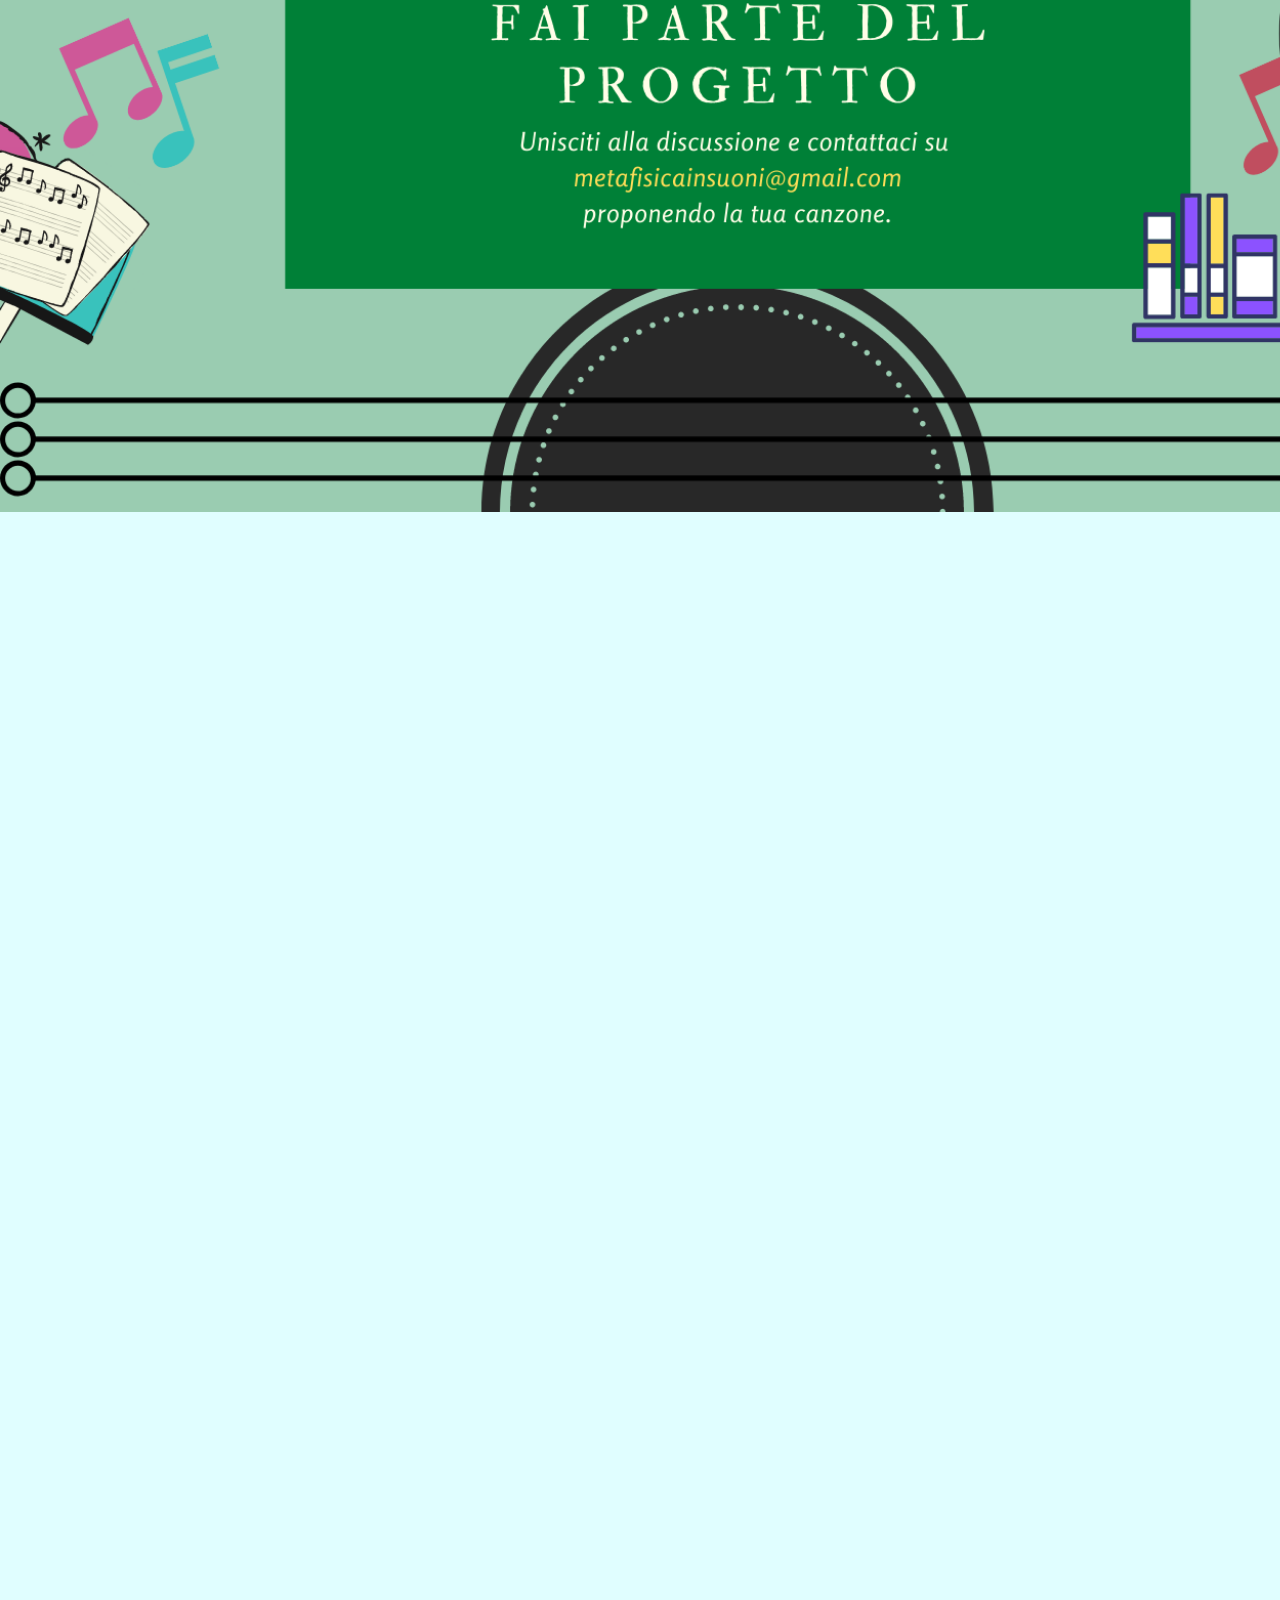
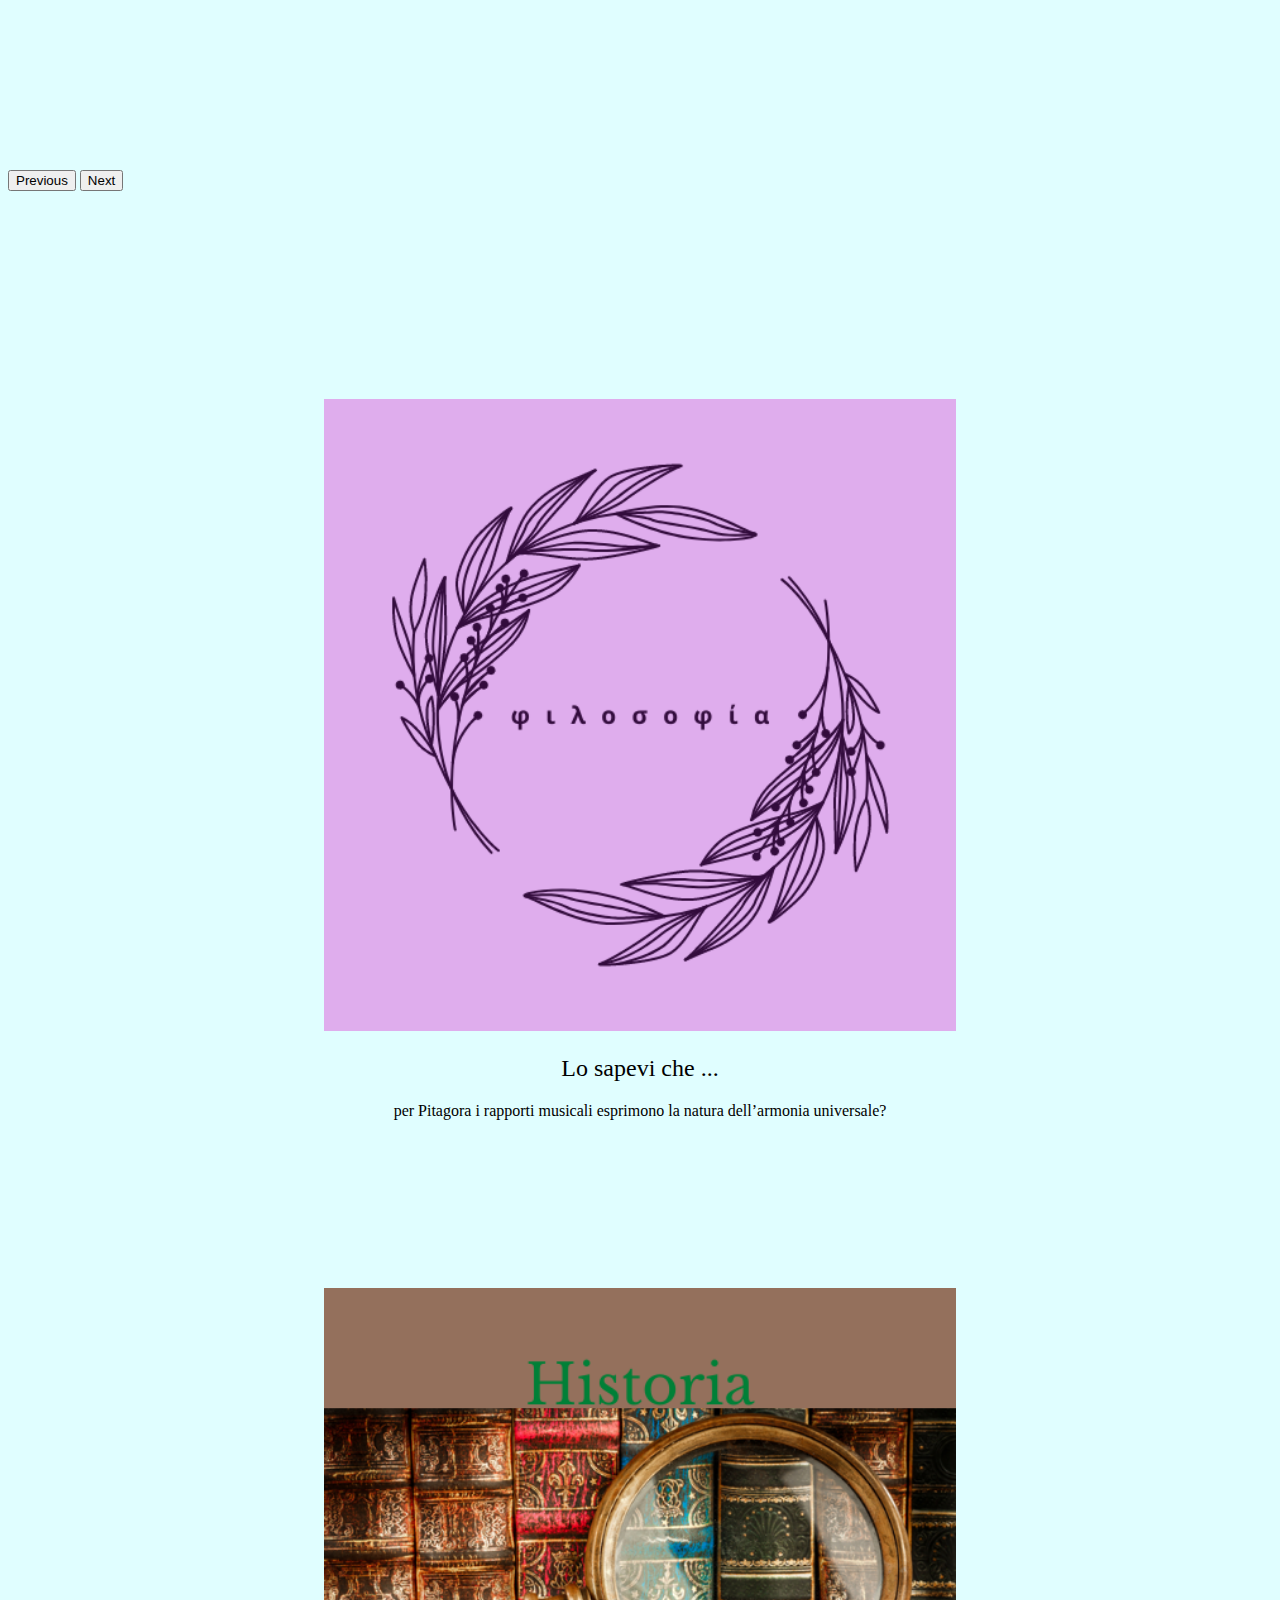
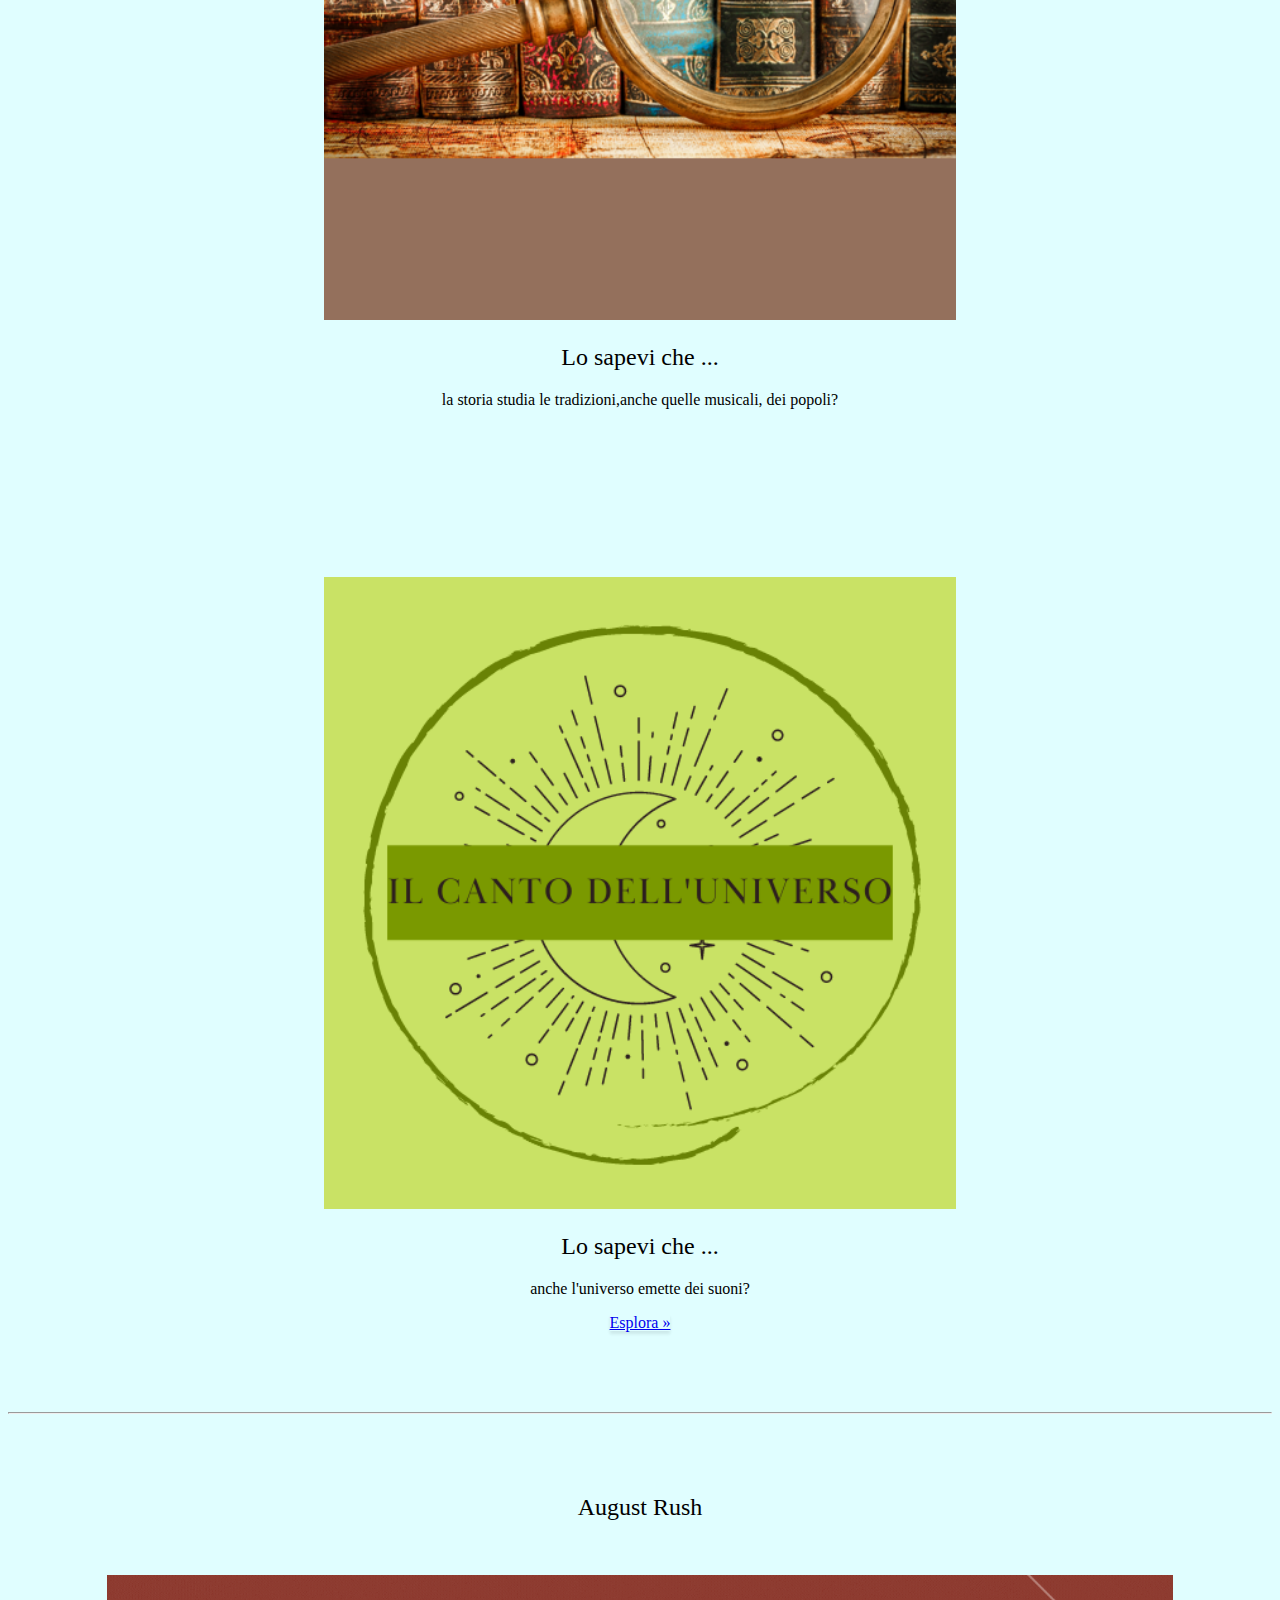
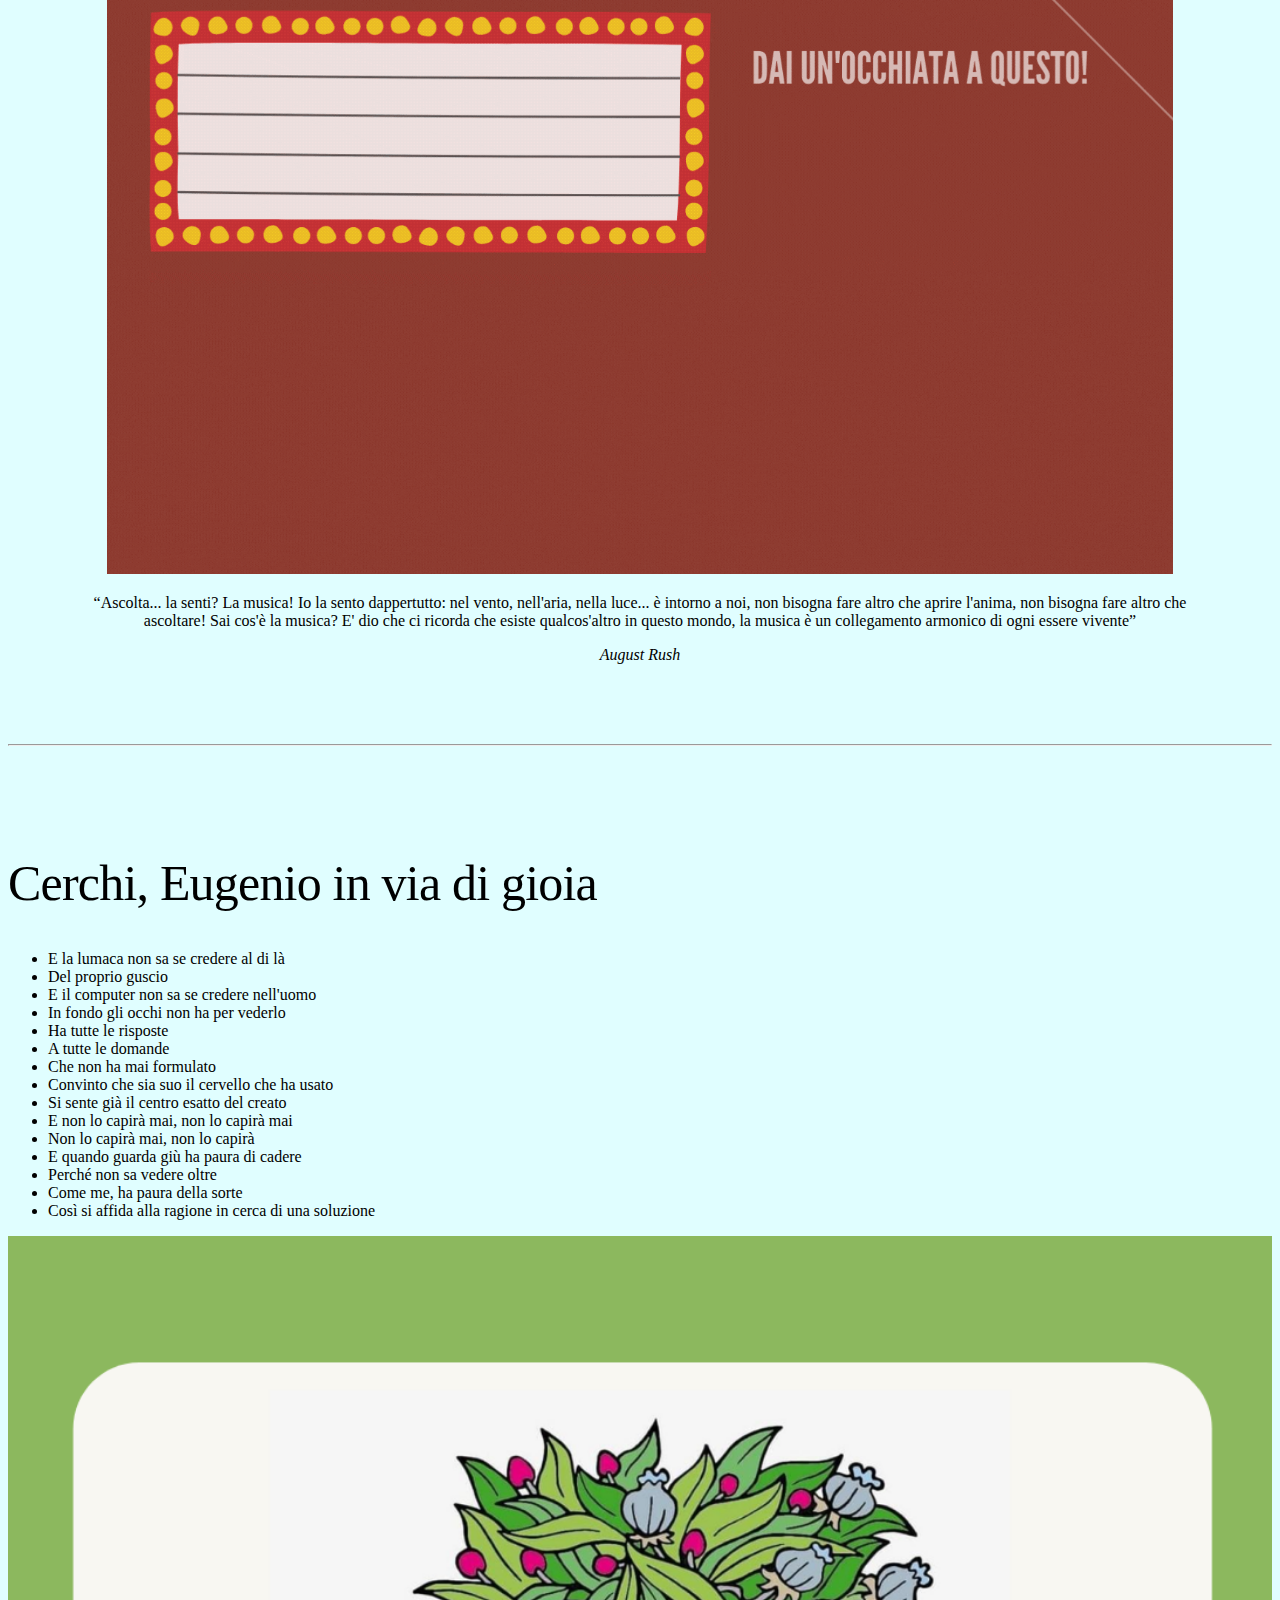
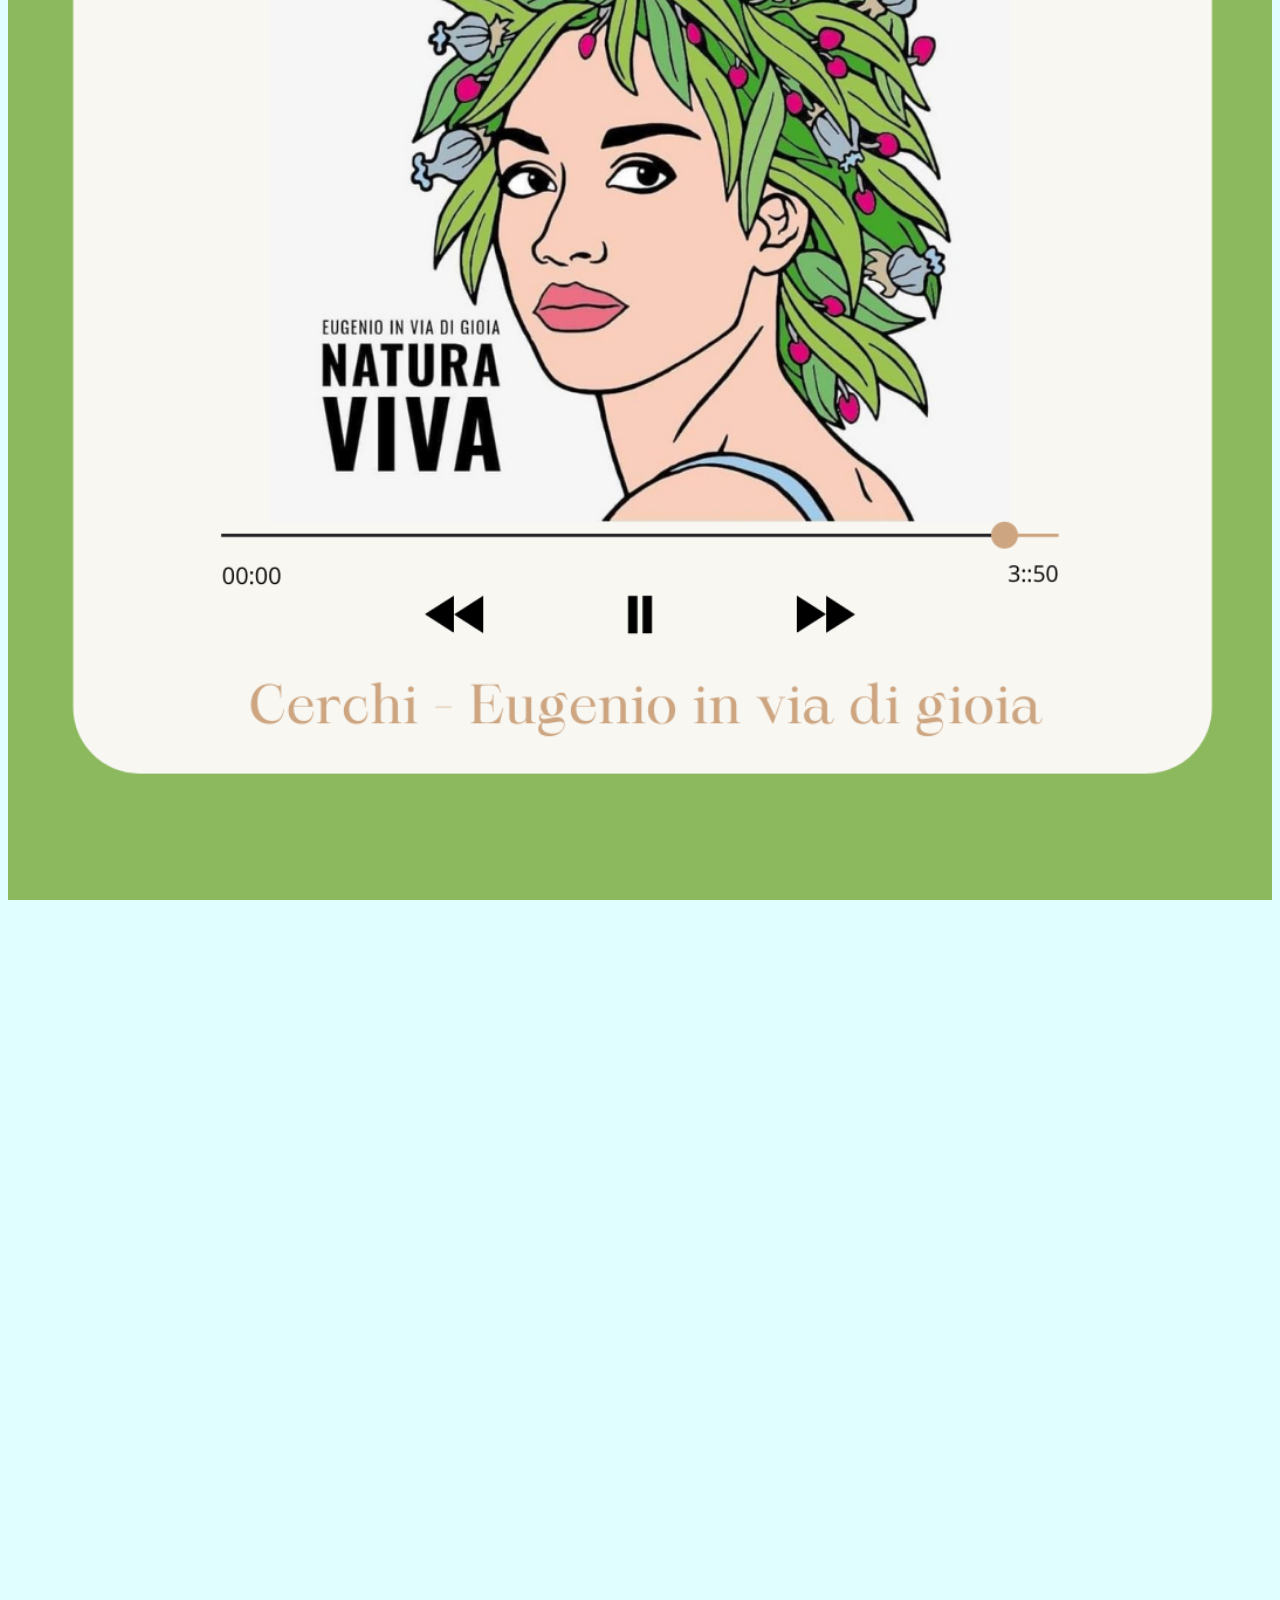
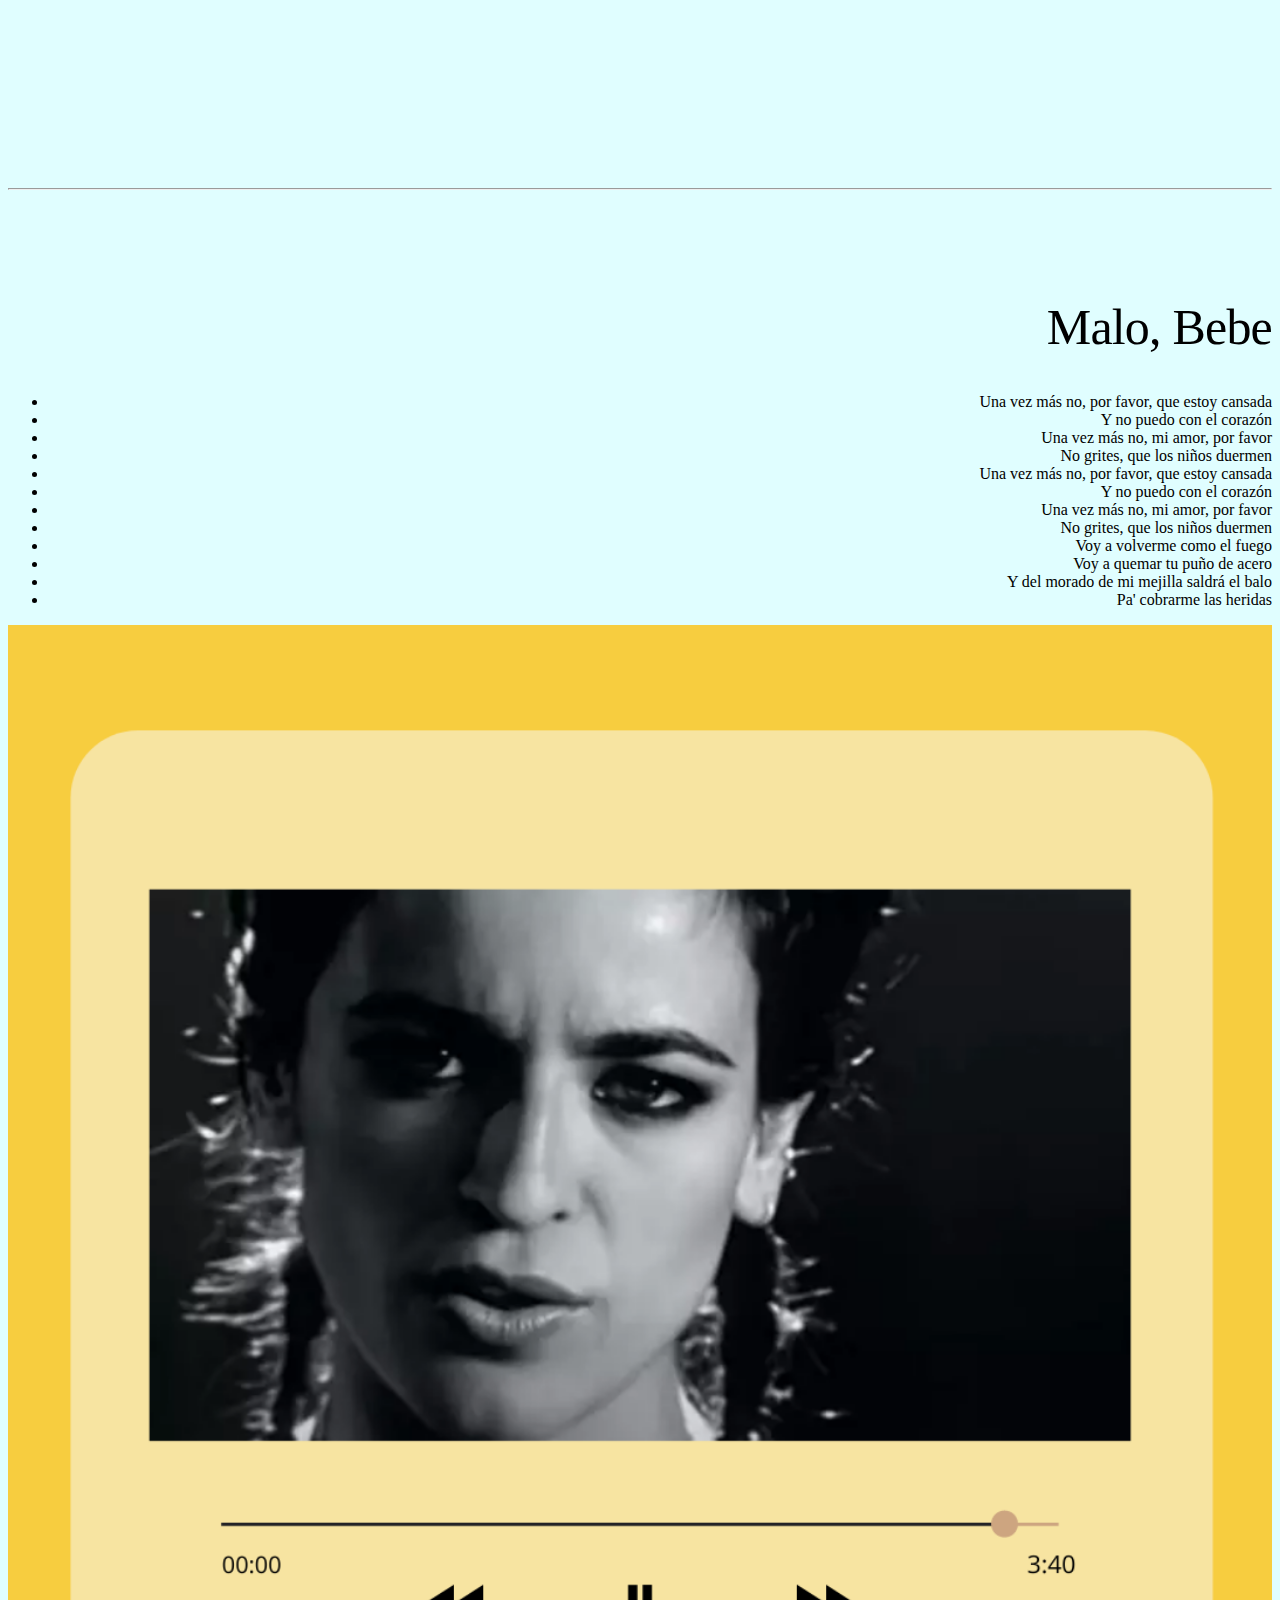
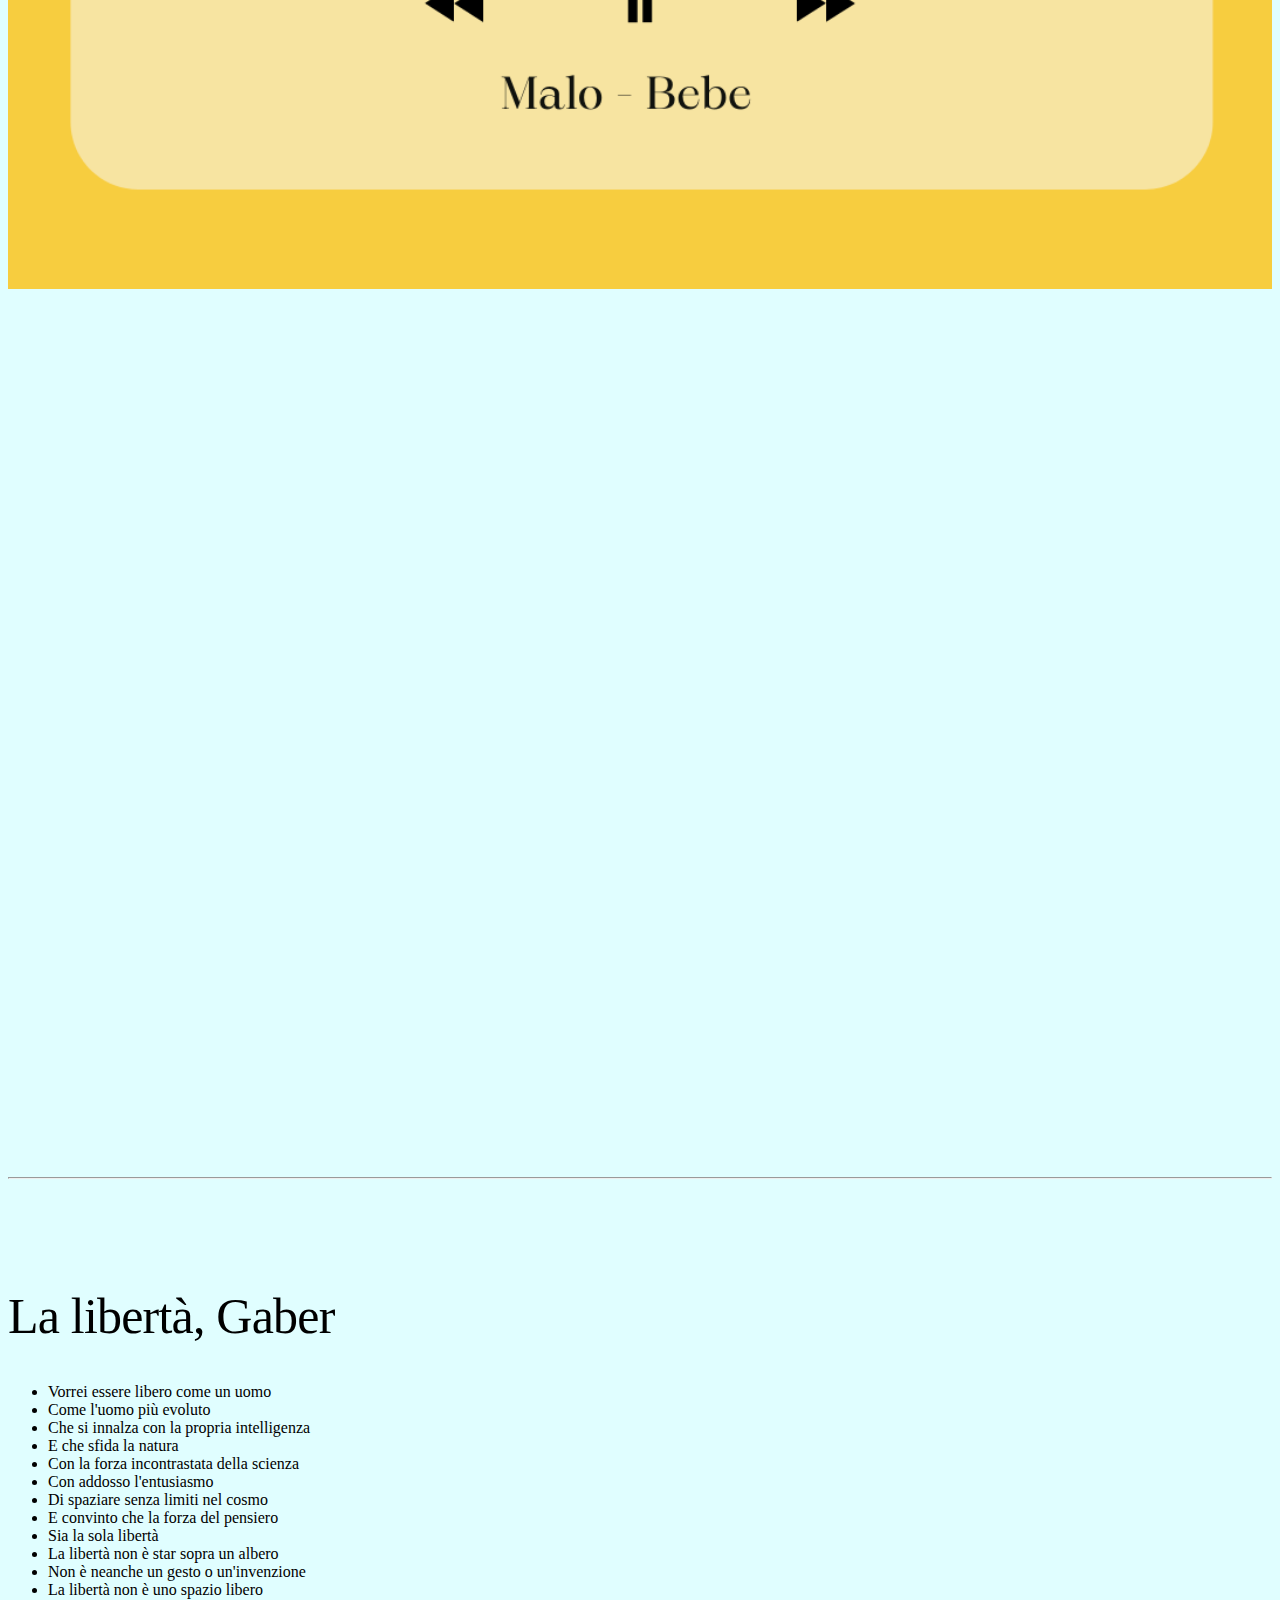
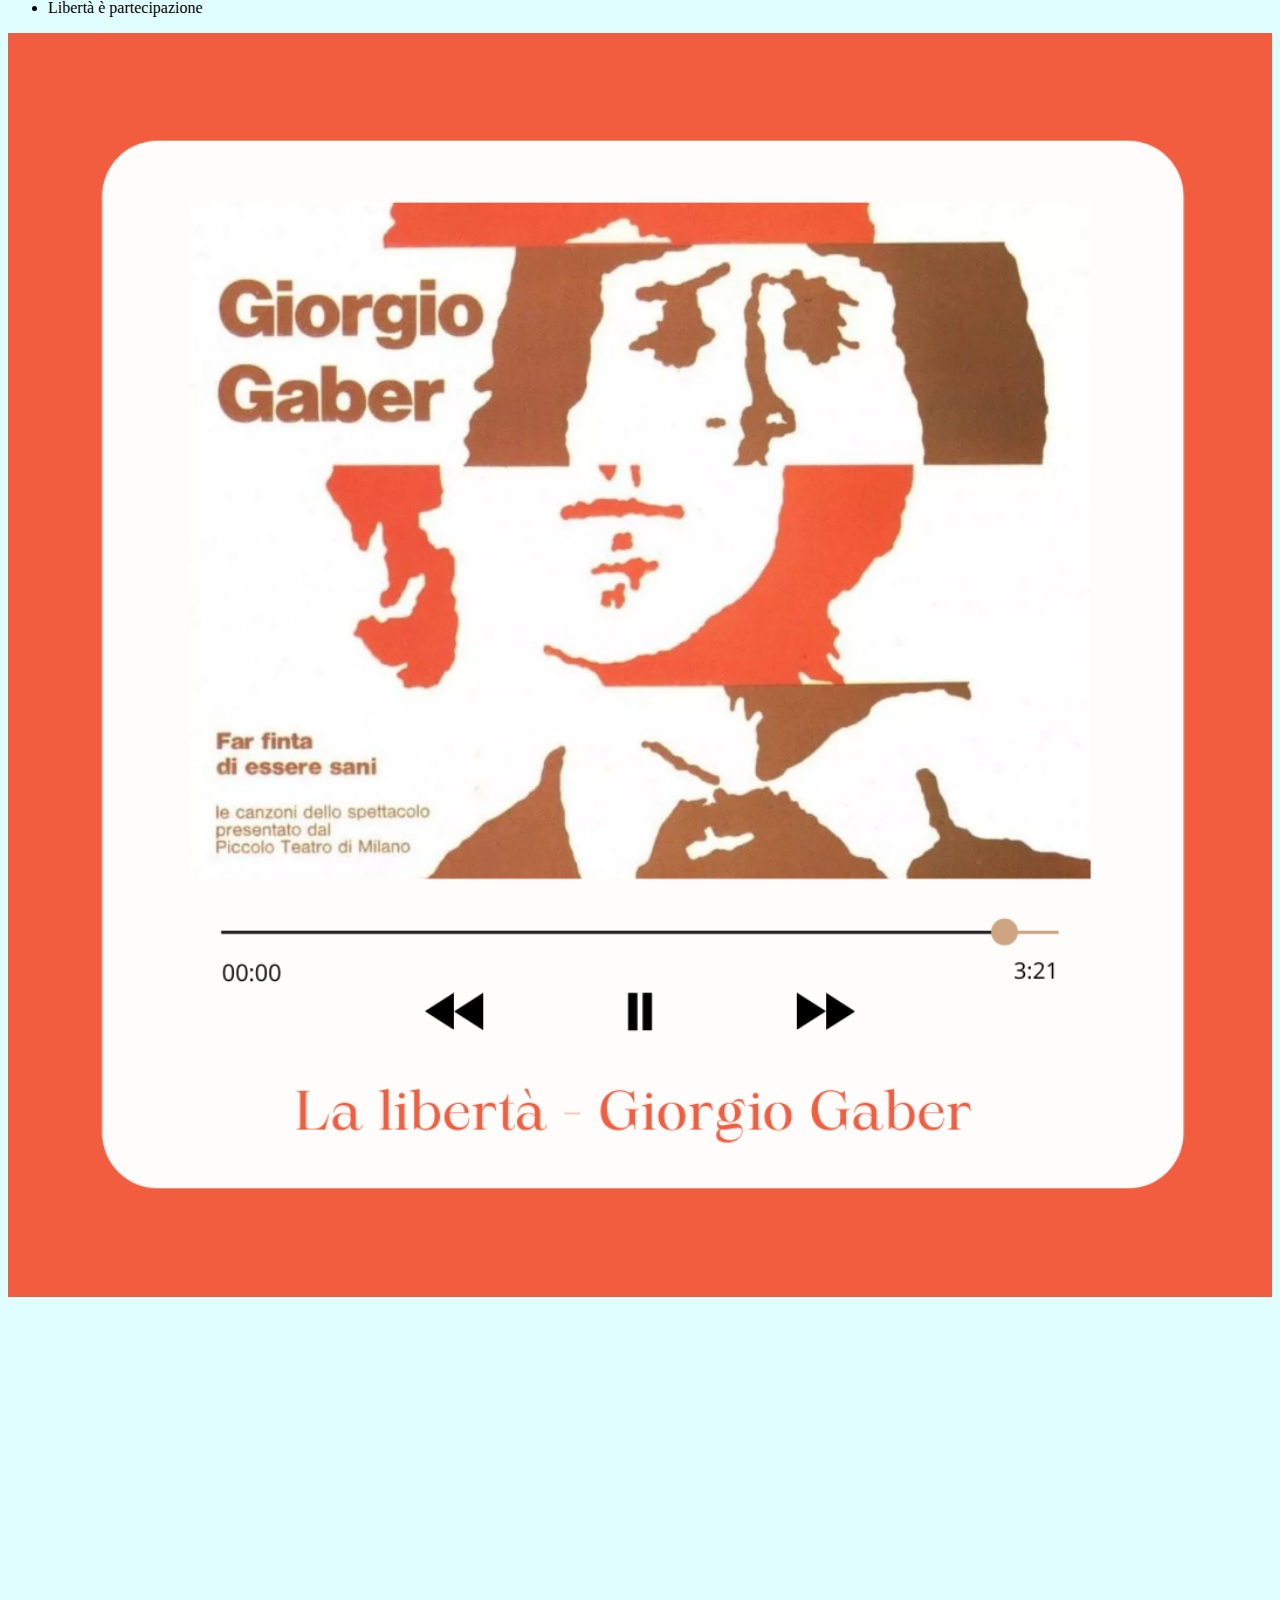
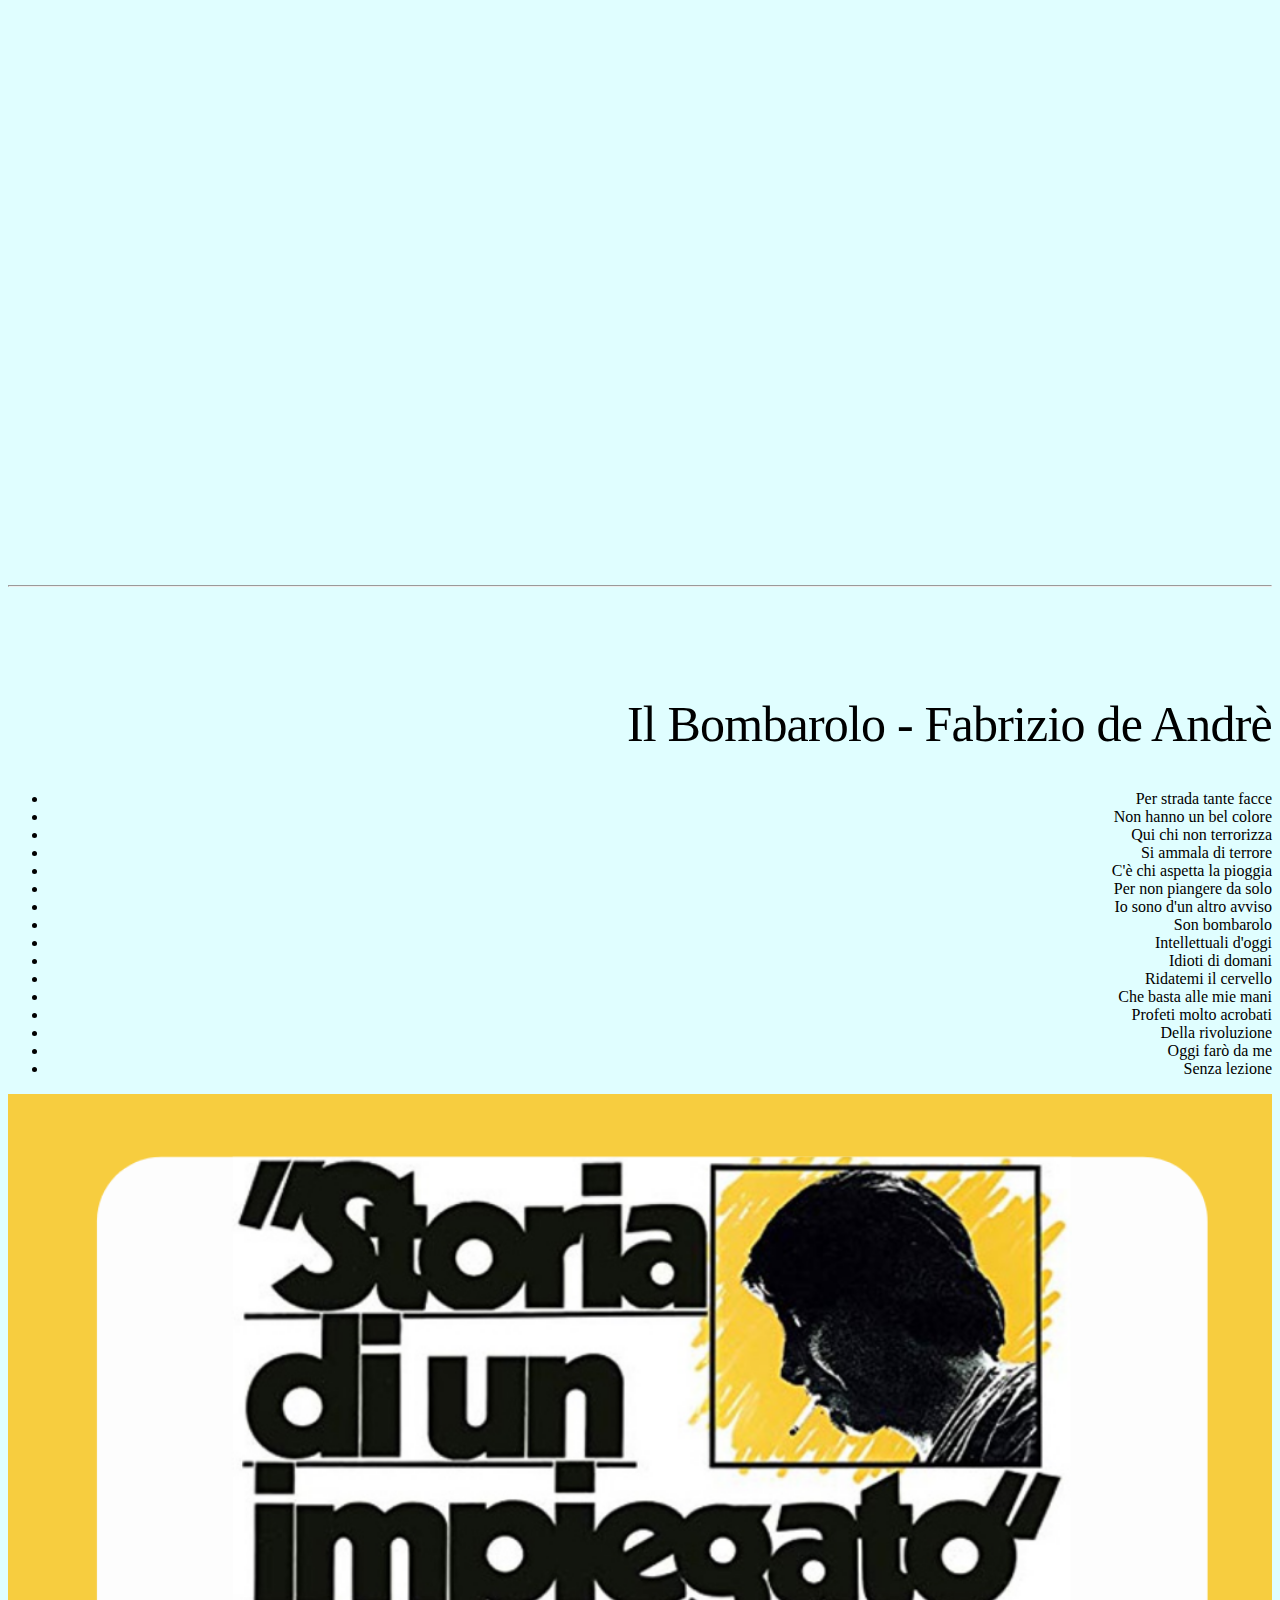
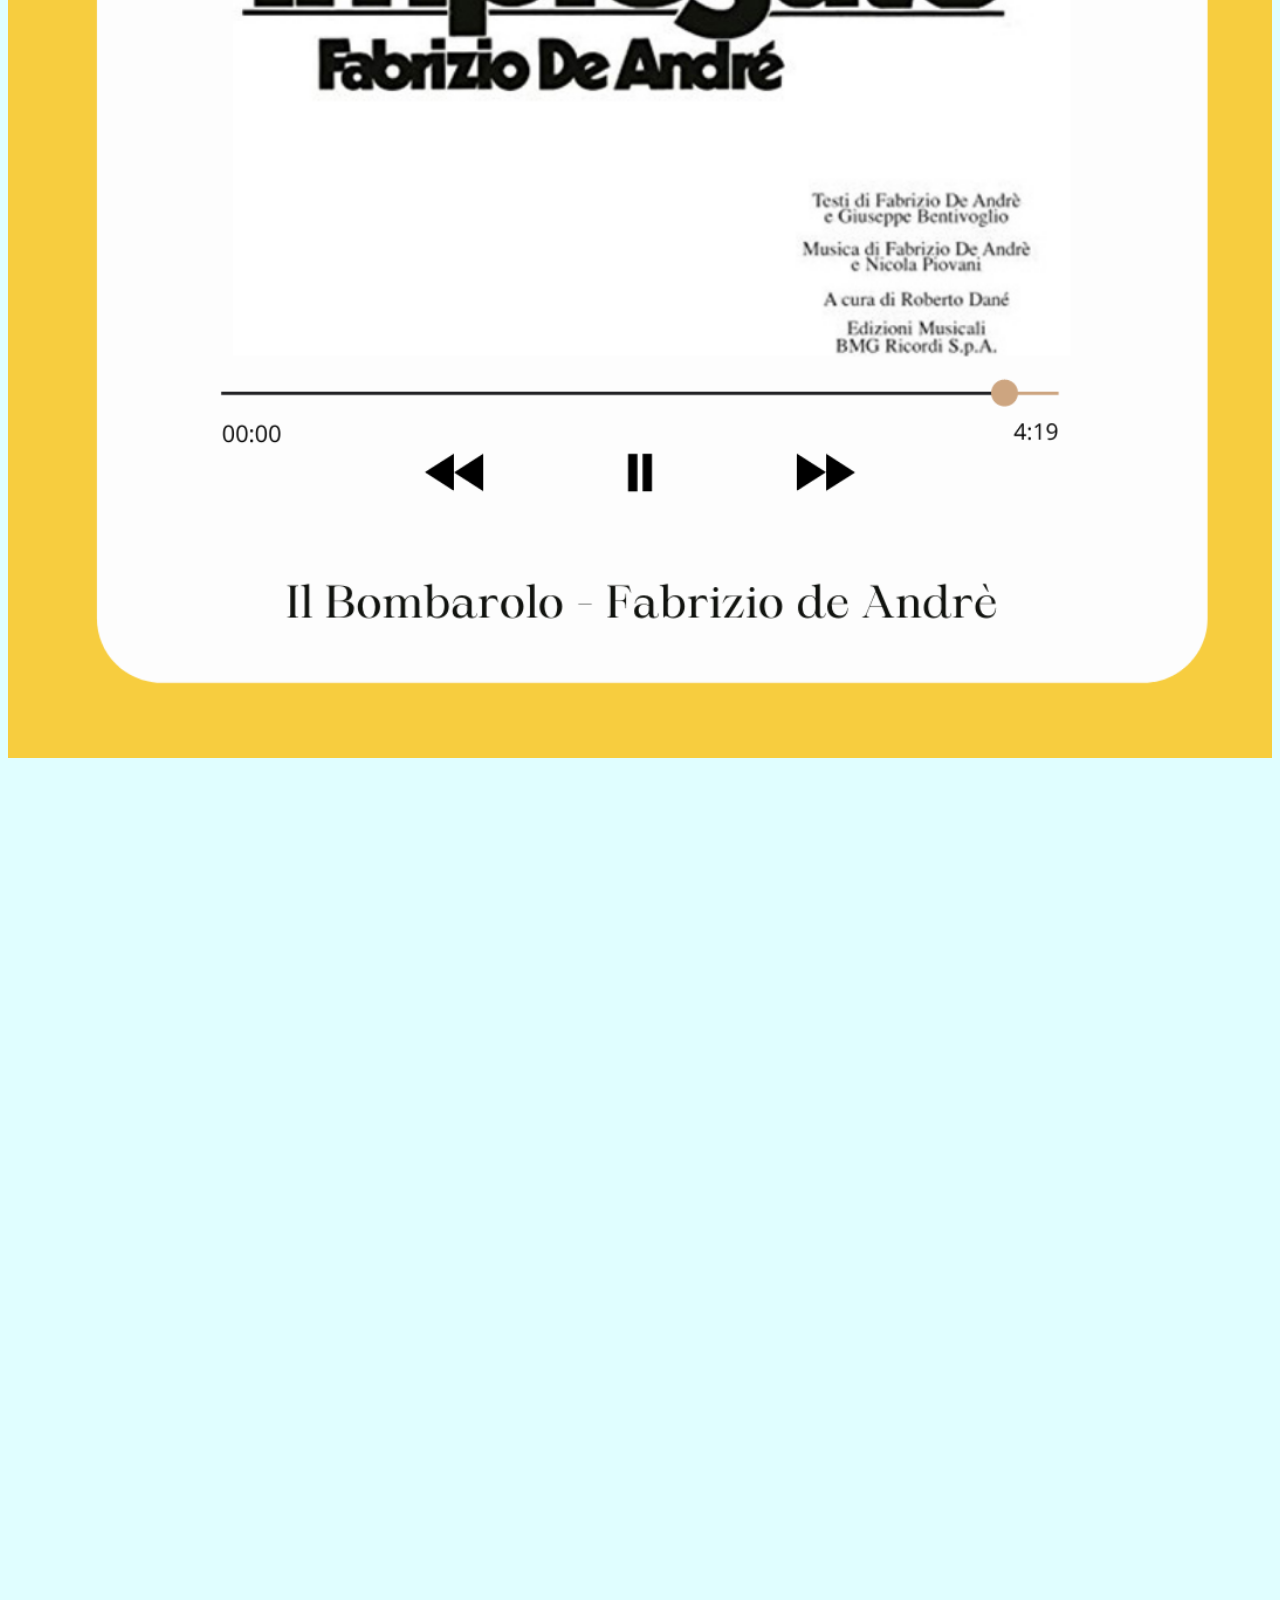
==== index.html @ ce6a027e "Add files via upload" ====
<!DOCTYPE html>
<html lang="it">
  <head>
    <meta charset="utf-8">
    <meta name="viewport" content="width=device-width, initial-scale=1">
    <meta name="viewport" content="width=device-width, initial-scale=1, shrink-to-fit=no">
    <meta name="description" content="">
    <meta name="author" content="Mark Otto, Jacob Thornton, and Bootstrap contributors">
    <meta name="generator" content="Hugo 0.84.0">
    <title>Metafisica in suoni</title>

    <link rel="icon" type="image/png" href="imgs/logo.png.png">

    

    <!-- Bootstrap core CSS -->
<link href="https://cdn.jsdelivr.net/npm/bootstrap@5.0.2/dist/css/bootstrap.min.css" rel="stylesheet" integrity="sha384-EVSTQN3/azprG1Anm3QDgpJLIm9Nao0Yz1ztcQTwFspd3yD65VohhpuuCOmLASjC" crossorigin="anonymous">

    <style>
      .bd-placeholder-img {
        font-size: 1.125rem;
        text-anchor: middle;
        -webkit-user-select: none;
        -moz-user-select: none;
        user-select: none;
      }

      @media (min-width: 768px) {
        .bd-placeholder-img-lg {
          font-size: 3.5rem;
        }
      }
    </style>

    
    <!-- Custom styles for this template -->
    <link href="carousel.css" rel="stylesheet">
  </head>
  <body>
    
<header>

   <nav class="navbar navbar-expand-lg navbar-blue py-lg-4" id="mainNav">
            <div class="container">
                <a class="navbar-brand text-uppercase fw-bold d-lg-none" href="index.html">Start Bootstrap</a>
                <button class="navbar-toggler" type="button" data-bs-toggle="collapse" data-bs-target="#navbarSupportedContent" aria-controls="navbarSupportedContent" aria-expanded="false" aria-label="Toggle navigation"><span class="navbar-toggler-icon"></span></button>

          <div class="logo container"> <a href="index.html" class="logo"><img class="ombra" src="imgs/metafisica2.png" width="13%" alt="logohome">
          </a>

                <div class="collapse navbar-collapse" id="navbarSupportedContent">
                    <ul class="navbar-nav mx-auto">
                        <li class="nav-item px-lg-4"><a class="nav-link text-uppercase" href="index.html">Home</a></li>
                        <li class="nav-item px-lg-4"><a class="nav-link text-uppercase" href="about.html">About Us</a></li>
                        <li class="nav-item px-lg-4"><a class="nav-link text-uppercase" href="contatti.html">Contatti</a></li>
                        <li class="nav-item px-lg-4"><a class="nav-link text-uppercase" href="newsletter.html">Newsletter</a></li>
                    </ul>
                </div>
            </div>
          </div>

        </nav>
</header>

<main>

  <div id="myCarousel" class="carousel slide" data-bs-ride="carousel">
    <div class="carousel-indicators">
      <button type="button" data-bs-target="#myCarousel" data-bs-slide-to="0" class="active" aria-current="true" aria-label="Slide 1"></button>
      <button type="button" data-bs-target="#myCarousel" data-bs-slide-to="1" aria-label="Slide 2"></button>
      <button type="button" data-bs-target="#myCarousel" data-bs-slide-to="2" aria-label="Slide 3"></button>
    </div>
    <div class="carousel-inner">
      <div class="carousel-item active">
        
<img src="imgs/slide1.png" class="img-fluid" class="col-12 col-sm-6 col-md-3 col-lg-2" alt="Metafisica">
        <div class="container">

          <div class="carousel-caption text-start">


          </div>
        </div>
      </div>
      <div class="carousel-item">
        <img src="imgs/slide2.png" class="img-fluid" class="col-12 col-sm-6 col-md-3 col-lg-2" alt="Musica, storia e filosofia">

        <div class="container">
          <div class="carousel-caption">
            
          </div>
        </div>
      </div>
      <div class="carousel-item">
      
       <img src="imgs/slide3.png" class="img-fluid" class="col-12 col-sm-6 col-md-3 col-lg-2" alt="slide3">

        <div class="container">
          <div class="carousel-caption text-end">
          
          </div>
        </div>
      </div>
    </div>
    <button class="carousel-control-prev" type="button" data-bs-target="#myCarousel" data-bs-slide="prev">
      <span class="carousel-control-prev-icon" aria-hidden="true"></span>
      <span class="visually-hidden">Previous</span>
    </button>
    <button class="carousel-control-next" type="button" data-bs-target="#myCarousel" data-bs-slide="next">
      <span class="carousel-control-next-icon" aria-hidden="true"></span>
      <span class="visually-hidden">Next</span>
    </button>
  </div>


  <!-- Marketing messaging and featurettes
  ================================================== -->
  <!-- Wrap the rest of the page in another container to center all the content. -->

  <div class="container marketing">

    <!-- Three columns of text below the carousel -->
    <div class="row">
      <div class="col-lg-4">
        
       
       
        <svg class="bd-placeholder-img rounded-circle" width="140" height="140" xmlns="http://www.w3.org/2000/svg" role="img" aria-label="Placeholder: 140x140" preserveAspectRatio="xMidYMid slice" focusable="false"><center><img src="imgs/2.png"class="img-fluid" width="50%" alt=""></center></svg>

        <h2>Lo sapevi che ...</h2>
        <p> per Pitagora i rapporti musicali esprimono la natura dell’armonia universale?</p>
      </div><!-- /.col-lg-4 -->

      <div class="col-lg-4">
        <svg class="bd-placeholder-img rounded-circle" width="140" height="140" xmlns="http://www.w3.org/2000/svg" role="img" aria-label="Placeholder: 140x140" preserveAspectRatio="xMidYMid slice" focusable="false"><center><img src="imgs/3.png" class="img-fluid" width="50%" height="50%" alt="storia"> </center>
          <title> storia </title> <rect width="100%" height="100%" fill="#777"/><text x="50%" y="50%" fill="#777" dy=".3em"></text></svg>

        <h2>Lo sapevi che ...</h2>
        <p>la storia studia le tradizioni,anche quelle musicali, dei popoli?</p>
      </div><!-- /.col-lg-4 -->

      <div class="col-lg-4">
      <svg class="bd-placeholder-img rounded-circle" width="140" height="140" xmlns="http://www.w3.org/2000/svg" role="img" aria-label="Placeholder: 140x140" preserveAspectRatio="xMidYMid slice" focusable="false"><title></title> <center> <img src="imgs/1.png" class="img-fluid" width="50%"  alt="filosofia"> </center>   <rect width="100%" height="100%" fill="#777"/><text x="50%" y="50%" fill="#777" dy=".3em"></text></svg>

       <h2>Lo sapevi che ... </h2>
    <p>anche l'universo emette dei suoni?</p>
        <p> <a class="btn btn-se condary" href="https://www.youtube.com/watch?v=H-Ci_YwfH04">Esplora &raquo;</a></p>
      </div><!-- /.col-lg-4 -->

    </div><!-- /.row -->


    <!-- START THE FEATURETTES -->
<hr class="featurette-divider">
<center>
<h2>August Rush</h2>
<br>
     <figure><img src="imgs/film.gif" width="90%"alt="film">
    <figcaption>
      <blockquote><p class="lead">“Ascolta... la senti? La musica! Io la sento dappertutto: nel vento, nell'aria, nella luce... è intorno a noi, non bisogna fare altro che aprire l'anima, non bisogna fare altro che ascoltare! Sai cos'è la musica? E' dio che ci ricorda che esiste qualcos'altro in questo mondo, la musica è un collegamento armonico di ogni essere vivente”</p> <cite> August Rush </cite></blockquote>
    </figcaption>
  </figure>
</center>


    <hr class="featurette-divider">


    <div class="row featurette">
      <div class="col-md-7">
        <h2 class="featurette-heading">Cerchi, Eugenio in via di gioia</h2>
        
          <ul class="list-unstyled"> 
            <li>E la lumaca non sa se credere al di là</li>
<li>Del proprio guscio</li>
<li>E il computer non sa se credere nell'uomo</li>
<li>In fondo gli occhi non ha per vederlo</li>
<li>Ha tutte le risposte</li>
<li>A tutte le domande</li>
<li>Che non ha mai formulato</li>
<li>Convinto che sia suo il cervello che ha usato</li>
<li>Si sente già il centro esatto del creato</li>
<li>E non lo capirà mai, non lo capirà mai</li>
<li>Non lo capirà mai, non lo capirà</li>
<li>E quando guarda giù ha paura di cadere</li>
<li>Perché non sa vedere oltre</li>
<li>Come me, ha paura della sorte</li>
<li>Così si affida alla ragione in cerca di una soluzione</li>
</ul>
      </div>
      <div class="col-md-5">
      <a href="https://youtu.be/I170donPOGc"><center><img src="imgs/cerchi.png" class="img-fluid" width="100%"alt="Eugenio"></a></center>
            <svg class="bd-placeholder-img bd-placeholder-img-lg featurette-image img-fluid mx-auto"  width="3500" height="800" xmlns="http://www.w3.org/2000/svg" role="img" ></svg>
              
              <title>Cerchi</title> 
            </svg>

      </div>
    </div>

    <hr class="featurette-divider">

    <div class="row featurette">
      <div class="col-md-7 order-md-2">
     <div align="right"><h2 class="featurette-heading">Malo, Bebe</h2>
      <ul class="list-unstyled">
         <li>Una vez más no, por favor, que estoy cansada</li>
<li>Y no puedo con el corazón</li>
<li>Una vez más no, mi amor, por favor</li>
<li>No grites, que los niños duermen</li>
<li>Una vez más no, por favor, que estoy cansada</li>
<li>Y no puedo con el corazón</li>
<li>Una vez más no, mi amor, por favor</li>
<li>No grites, que los niños duermen</li>
<li>Voy a volverme como el fuego</li>
<li>Voy a quemar tu puño de acero</li>
<li>Y del morado de mi mejilla saldrá el balo</li>
<li>Pa' cobrarme las heridas</li></ul> </div>
      
      </div>

      <div class="col-md-5 order-md-1">
        <a href="https://youtu.be/90GqAf3zJ8s"><img src="imgs/malo.png" class="img-fluid" width="100%" alt="Bebe">
        </a>
        <svg class="bd-placeholder-img bd-placeholder-img-lg featurette-image img-fluid mx-auto" width="3500" height="800" xmlns="http://www.w3.org/2000/svg" role="img">
          <title>Malo</title>
        </svg>

      </div>
    </div>

    <hr class="featurette-divider">

    <div class="row featurette">
      <div class="col-md-7">
        <h2 class="featurette-heading"> La libertà, Gaber</h2>
        <ul class="list-unstyled">
  <li>Vorrei essere libero come un uomo</li>
  <li>Come l'uomo più evoluto</li>
  <li>Che si innalza con la propria intelligenza</li>
  <li>E che sfida la natura</li>
  <li>Con la forza incontrastata della scienza</li>
  <li>Con addosso l'entusiasmo</li>
  <li>Di spaziare senza limiti nel cosmo</li>
  <li>E convinto che la forza del pensiero</li>
  <li>Sia la sola libertà</li>
<li>La libertà non è star sopra un albero</li>
<li>Non è neanche un gesto o un'invenzione</li>
<li>La libertà non è uno spazio libero</li>
<li>Libertà è partecipazione</li>
</ul>

      </div>

      <div class="col-md-5">
        <a href="https://youtu.be/j3vowbyQBiQ"> <img src="imgs/libertà.png" class="img-fluid" width="100%" alt="Gaber"> </a>
        <svg class="bd-placeholder-img bd-placeholder-img-lg featurette-image img-fluid mx-auto" width="3500" height="800" xmlns="http://www.w3.org/2000/svg" role="img"><title>La libertà</title></svg>
      </div>
      </div>
    

    <hr class="featurette-divider">
    <div class="row featurette">
      <div class="col-md-7 order-md-2">
        <div align="right"><h2 class="featurette-heading">Il Bombarolo - Fabrizio de Andrè</h2>
        <ul class="list-unstyled"> <li> Per strada tante facce</li>
<li>Non hanno un bel colore</li>
<li>Qui chi non terrorizza</li>
<li>Si ammala di terrore</li>
<li>C'è chi aspetta la pioggia</li>
<li>Per non piangere da solo</li>
<li>Io sono d'un altro avviso</li>
<li>Son bombarolo</li>
<li>Intellettuali d'oggi</li>
<li>Idioti di domani</li>
<li>Ridatemi il cervello</li>
<li>Che basta alle mie mani</li>
<li>Profeti molto acrobati</li>
<li>Della rivoluzione</li>
<li>Oggi farò da me</li>
<li>Senza lezione</li> </ul>
</div>
      </div>
      <div class="col-md-5 order-md-1">
        <a href="https://youtu.be/ORKJVgdw7Qo"> <img src="imgs/bombarolo.png" class="img-fluid" width="100%" alt="de Andrè"></a>
        <svg class="bd-placeholder-img bd-placeholder-img-lg featurette-image img-fluid mx-auto" width="3500" height="800" xmlns="http://www.w3.org/2000/svg" role="img"><title>Il bombarolo</title></svg>
      </div>
      </div>
    </div>

   <hr class="featurette-divider"> 


    


    <!-- /END THE FEATURETTES -->

  </div><!-- /.container -->

  <!-- FOOTER -->
 <!-- Call to action-->

                    <aside class="bg-primary bg-gradient rounded-3 p-4 p-sm-5 mt-5">
                        <div class="d-flex align-items-center justify-content-between flex-column flex-xl-row text-center text-xl-start">
                            <div class="mb-4 mb-xl-0">
                                <div class="fs-3 fw-bold text-white">Un'occasione, una canzone</div>
                                <div class="text-white-50">Unisciti alla nostra newsletter per non pederci d'occhio</div>
                            </div>
                            <div class="ms-xl-4">
                                <div class="input-group mb-2">
                                    <input class="form-control" type="text" placeholder="Email address..." aria-label="Email address..." aria-describedby="button-newsletter">
                                    <button class="btn btn-outline-light" id="button-newsletter" type="button">Sign up</button>
                                </div>
                                <div class="small text-white-50">We care about privacy, and will never share your data.</div>
                            </div>
                        </div>
                    </aside>
                     </div>
                     <footer class="container"> <p class="float-end"><a href="index.html">Back to top</a></p>
    <p>&copy; 2017–2021 Company, Inc. &middot; <a href="#">Privacy</a> &middot; <a href="#">Terms</a></p>
  </footer>
</main>


     <script src="https://cdn.jsdelivr.net/npm/bootstrap@5.0.2/dist/js/bootstrap.bundle.min.js" integrity="sha384-MrcW6ZMFYlzcLA8Nl+NtUVF0sA7MsXsP1UyJoMp4YLEuNSfAP+JcXn/tWtIaxVXM" crossorigin="anonymous"></script>

  </body>
</html>
---- carousel.css ----
/* GLOBAL STYLES
-------------------------------------------------- */
/* Padding below the footer and lighter body text */
#mainNav {
  background-color: #03989e;
  font-family: "Raleway", -apple-system, BlinkMacSystemFont, "Segoe UI", Roboto, "Helvetica Neue", Arial, sans-serif, "Apple Color Emoji", "Segoe UI Emoji", "Segoe UI Symbol", "Noto Color Emoji";
}

#mainNav .navbar-brand {
  color: #f5f3f5;
}
#mainNav .navbar-nav .nav-item .nav-link {
  color: rgba(255, 255, 255, 0.7);
  font-weight: 700;
}



.btn {
  box-shadow: 0px 3px 3px 0px rgba(33, 37, 41, 0.1);
  }
}
body {
  padding-top: 3rem;
  padding-bottom: 3rem;
  
}

body {
background-color: #E0FEFF;
}


/* CUSTOMIZE THE CAROUSEL
-------------------------------------------------- */

/* Carousel base class */
.carousel {
  margin-bottom: 4rem;
}
/* Since positioning the image, we need to help out the caption */
.carousel-caption {
  bottom: 3rem;
  z-index: 10;
}

/* Declare heights because of positioning of img element */
.carousel-item {
  height: 32rem;
}
.carousel-item > img {
  position: absolute;
  top: 0;
  left: 0;
  min-width: 100%;
  height: 32rem;
}


/* MARKETING CONTENT
-------------------------------------------------- */

/* Center align the text within the three columns below the carousel */
.marketing .col-lg-4 {
  margin-bottom: 1.5rem;
  text-align: center;
}
.marketing h2 {
  font-weight: 400;
}
/* rtl:begin:ignore */
.marketing .col-lg-4 p {
  margin-right: .75rem;
  margin-left: .75rem;
}
/* rtl:end:ignore */


/* Featurettes
------------------------- */

.featurette-divider {
  margin: 5rem 0; /* Space out the Bootstrap <hr> more */
}

/* Thin out the marketing headings */
.featurette-heading {
  font-weight: 300;
  line-height: 1;
  /* rtl:remove */
  letter-spacing: -.05rem;
}


/* RESPONSIVE CSS
-------------------------------------------------- */

@media (min-width: 40em) {
  /* Bump up size of carousel content */
  .carousel-caption p {
    margin-bottom: 1.25rem;
    font-size: 1.25rem;
    line-height: 1.4;
  }

  .featurette-heading {
    font-size: 50px;
  }
}

@media (min-width: 62em) {
  .featurette-heading {
    margin-top: 7rem;
  }
}
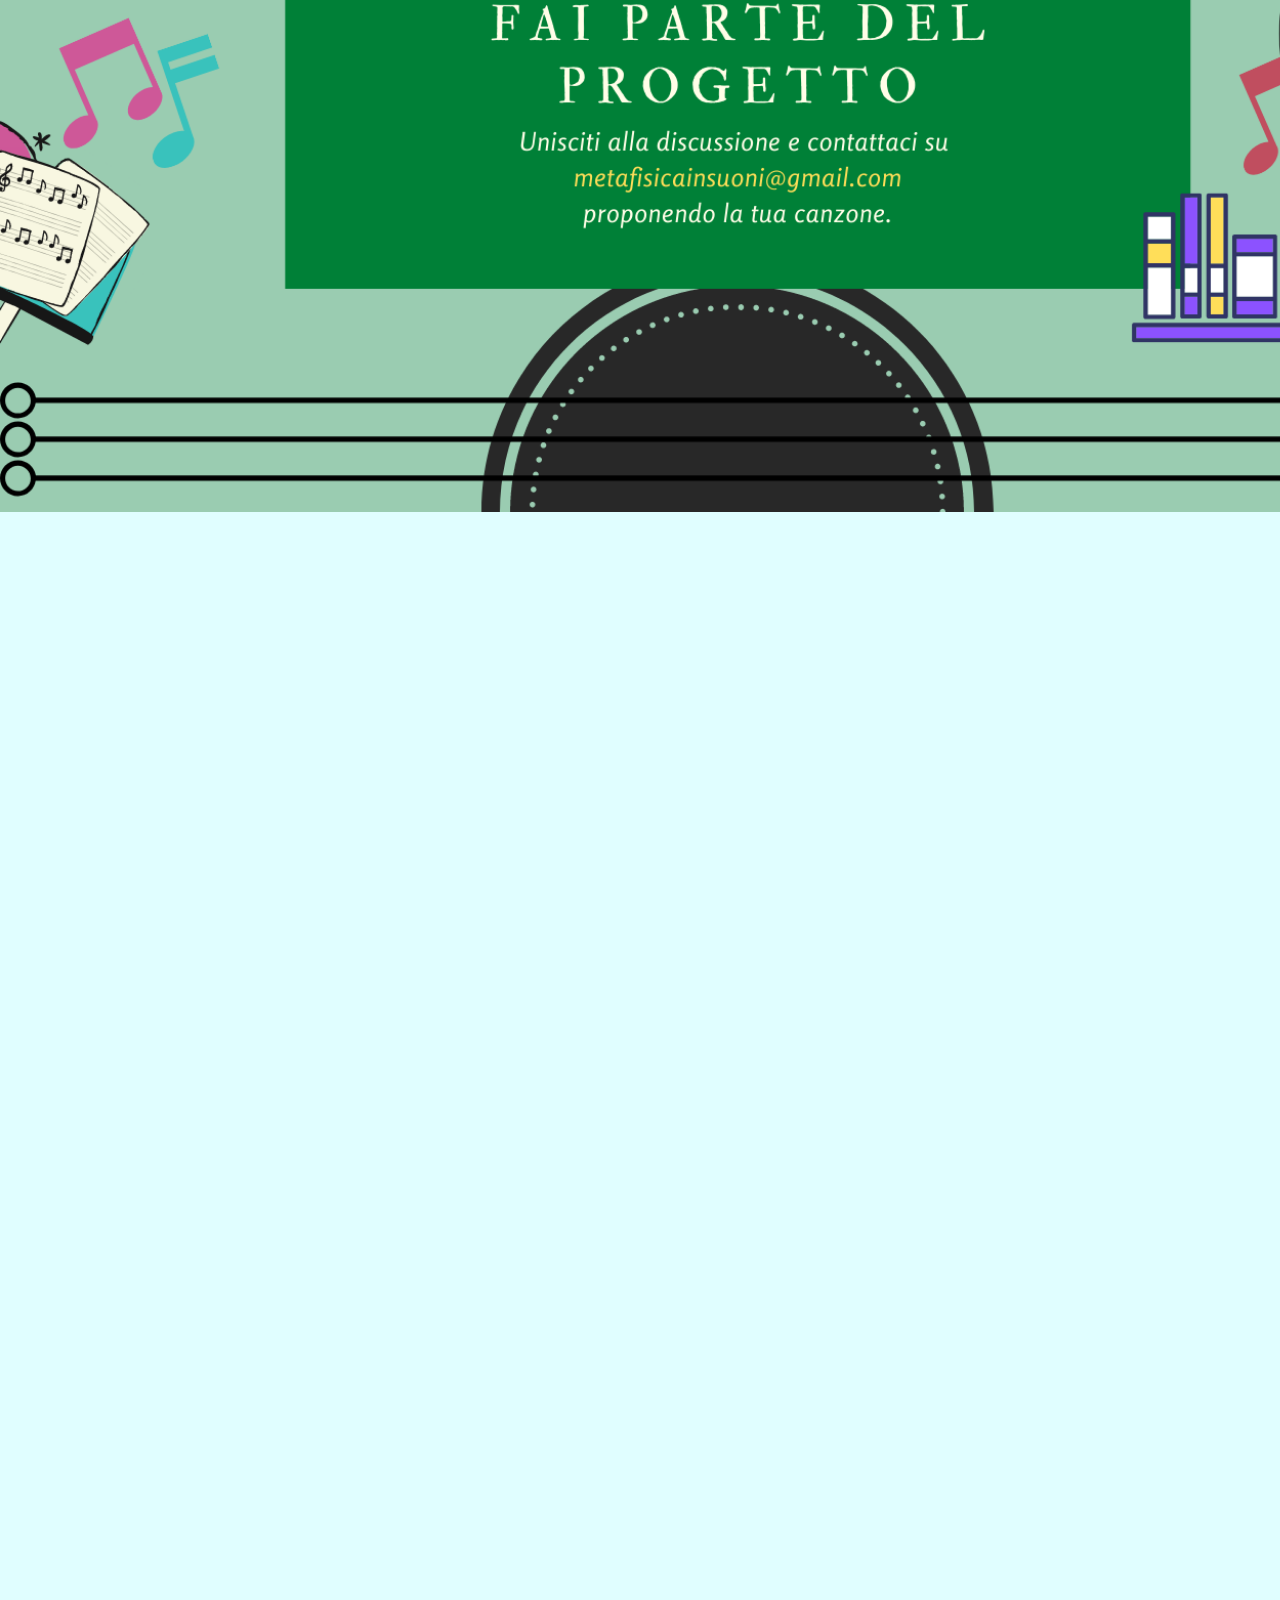
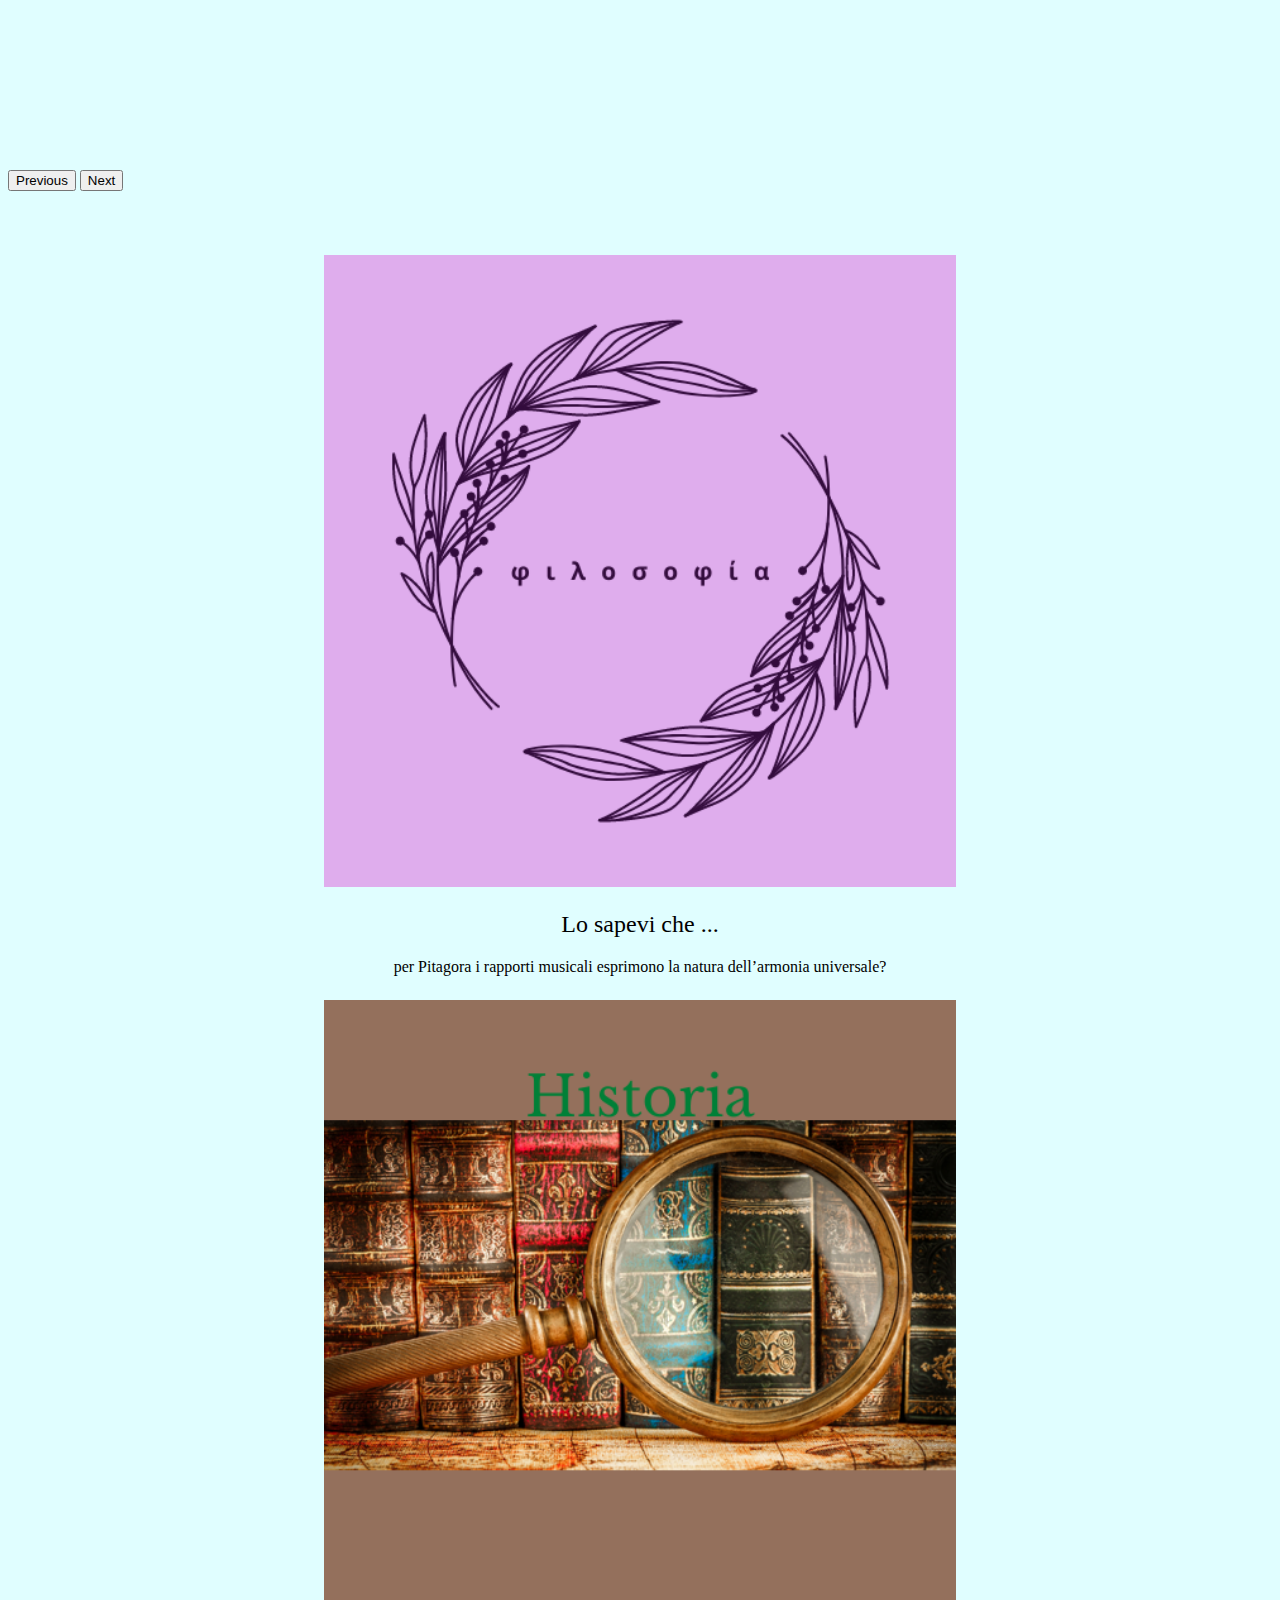
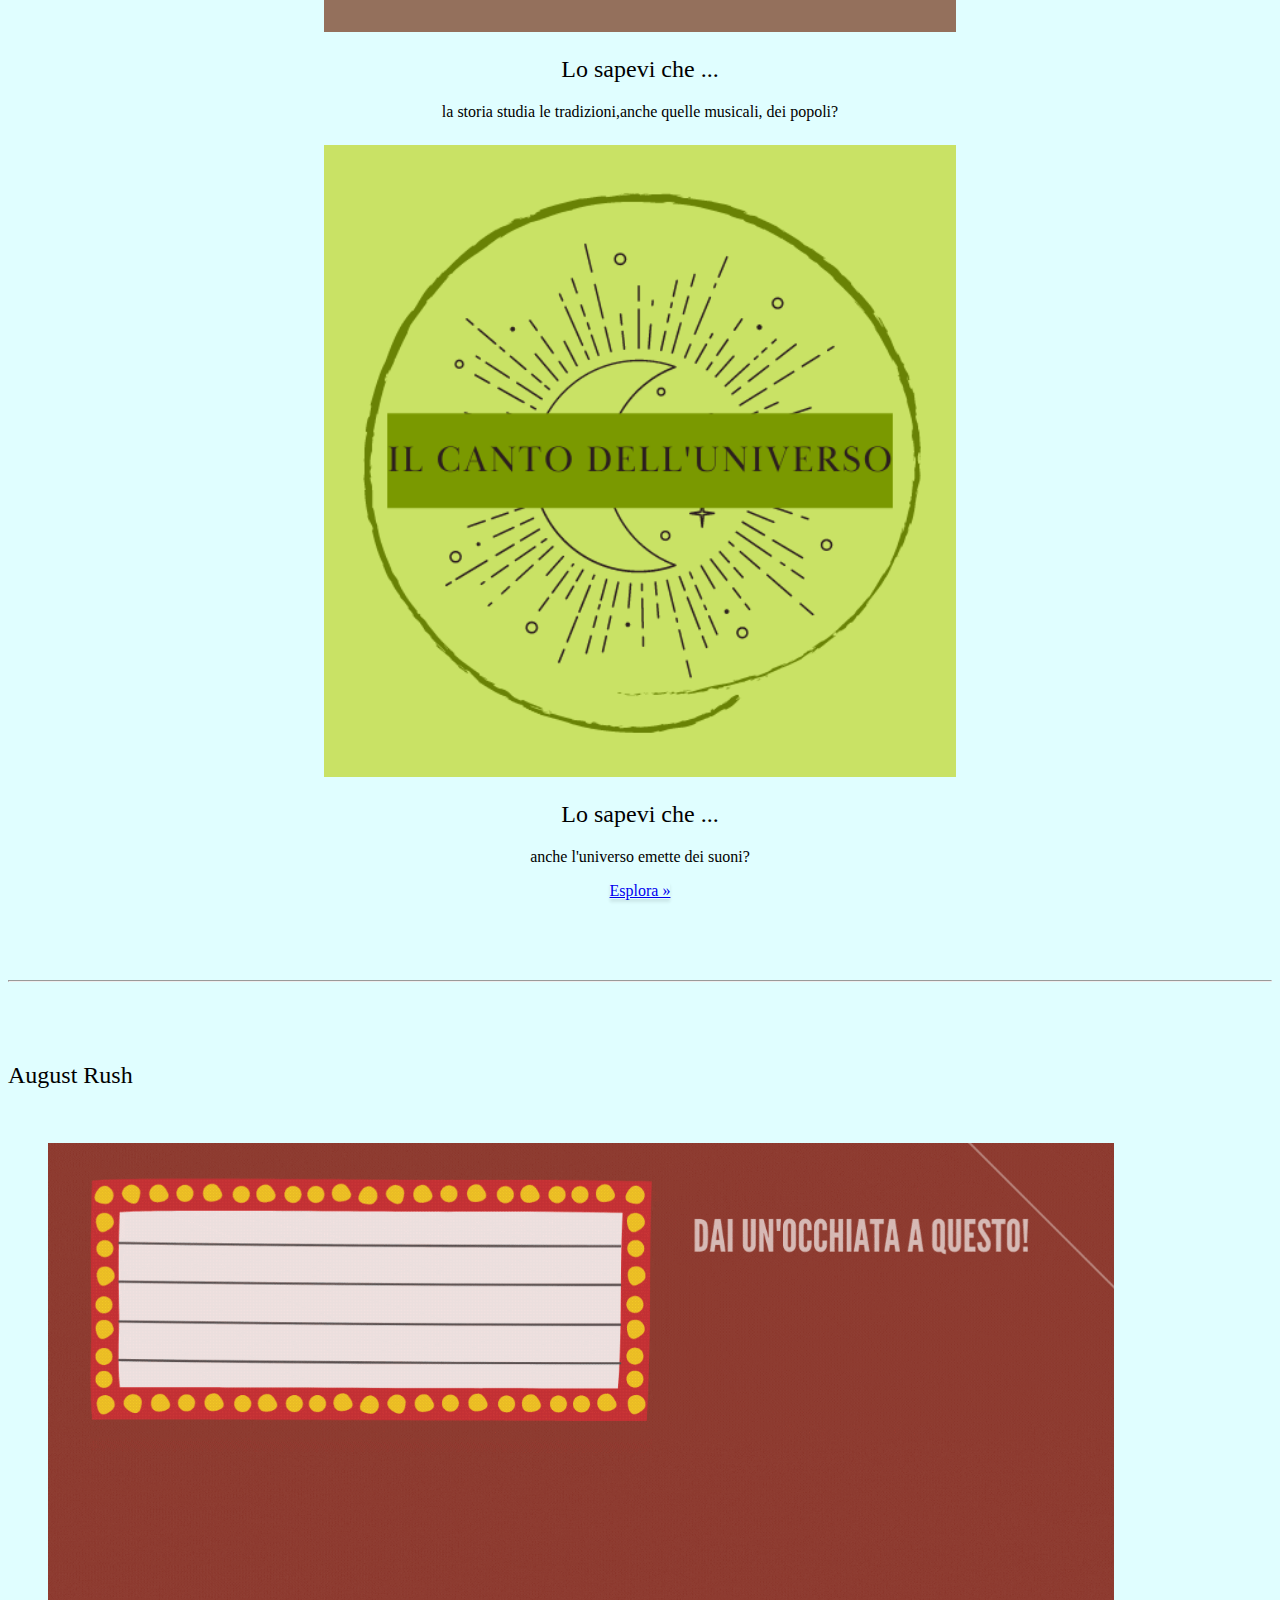
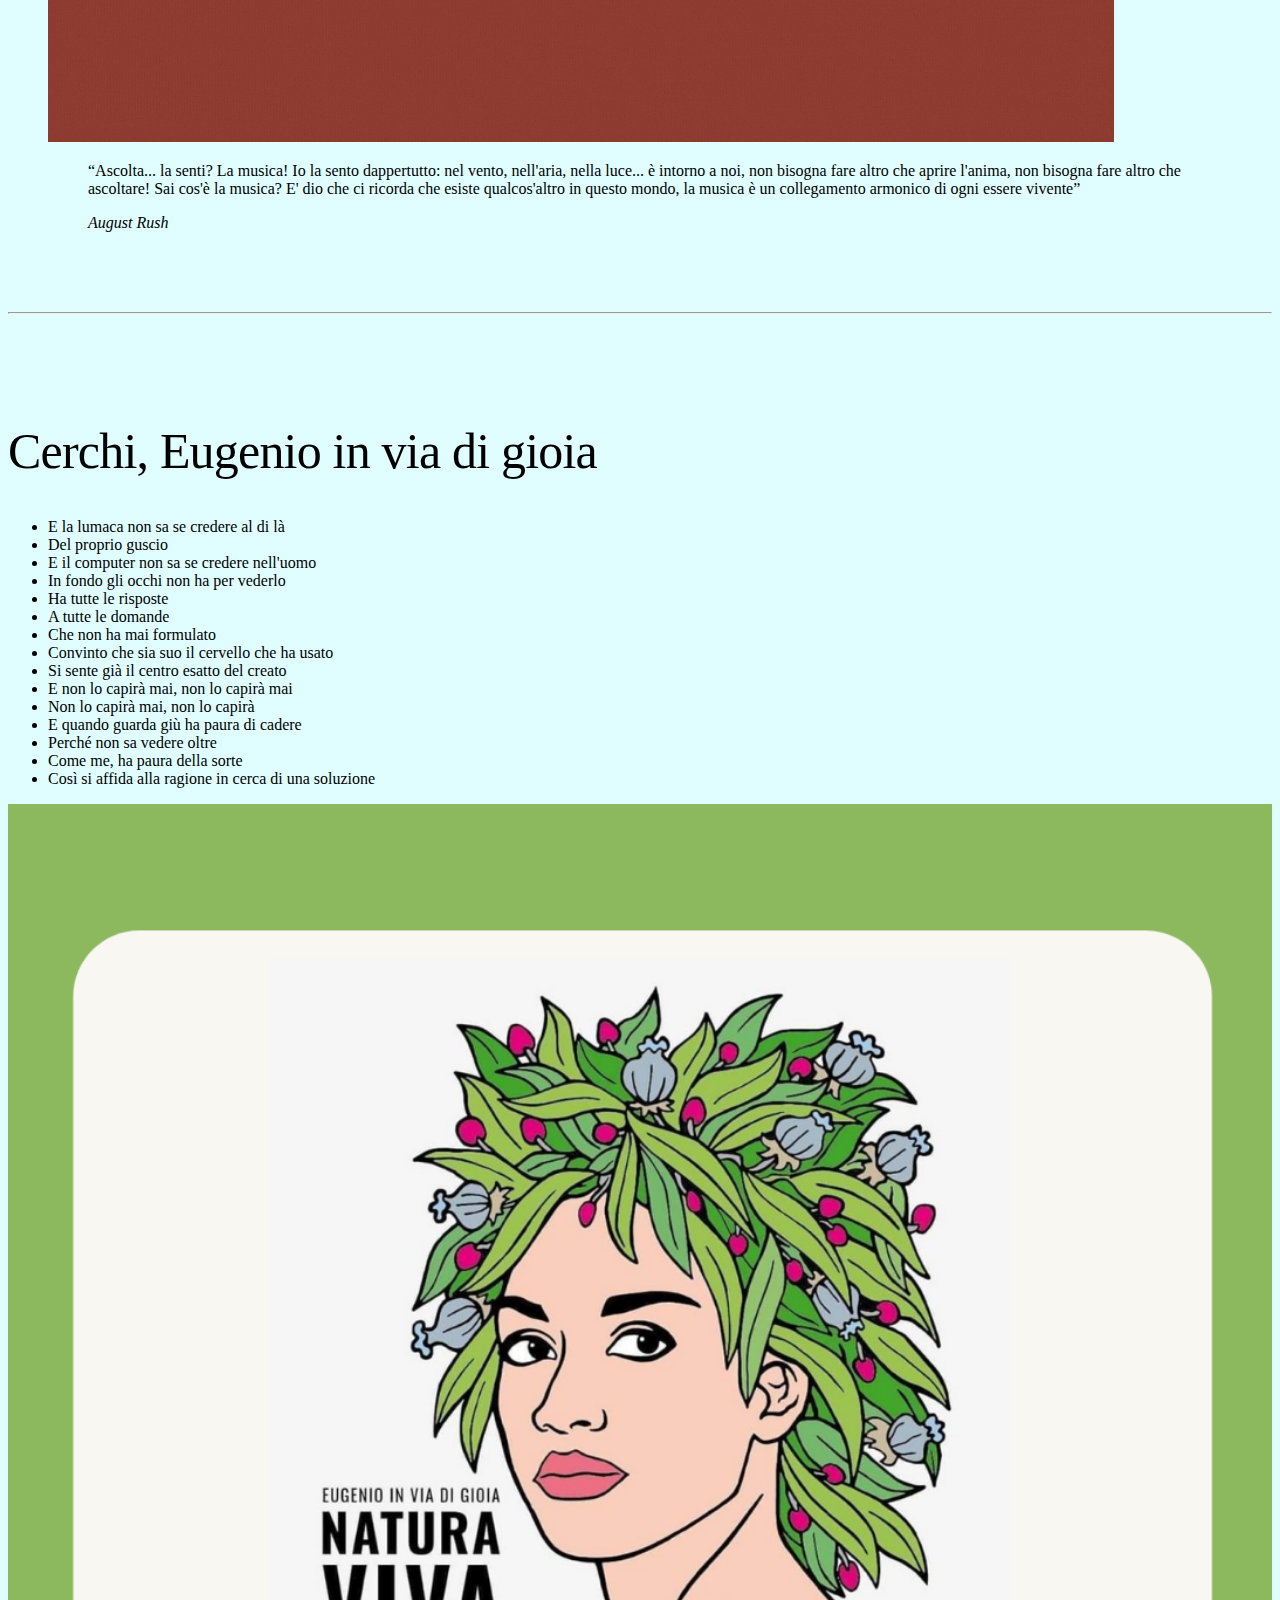
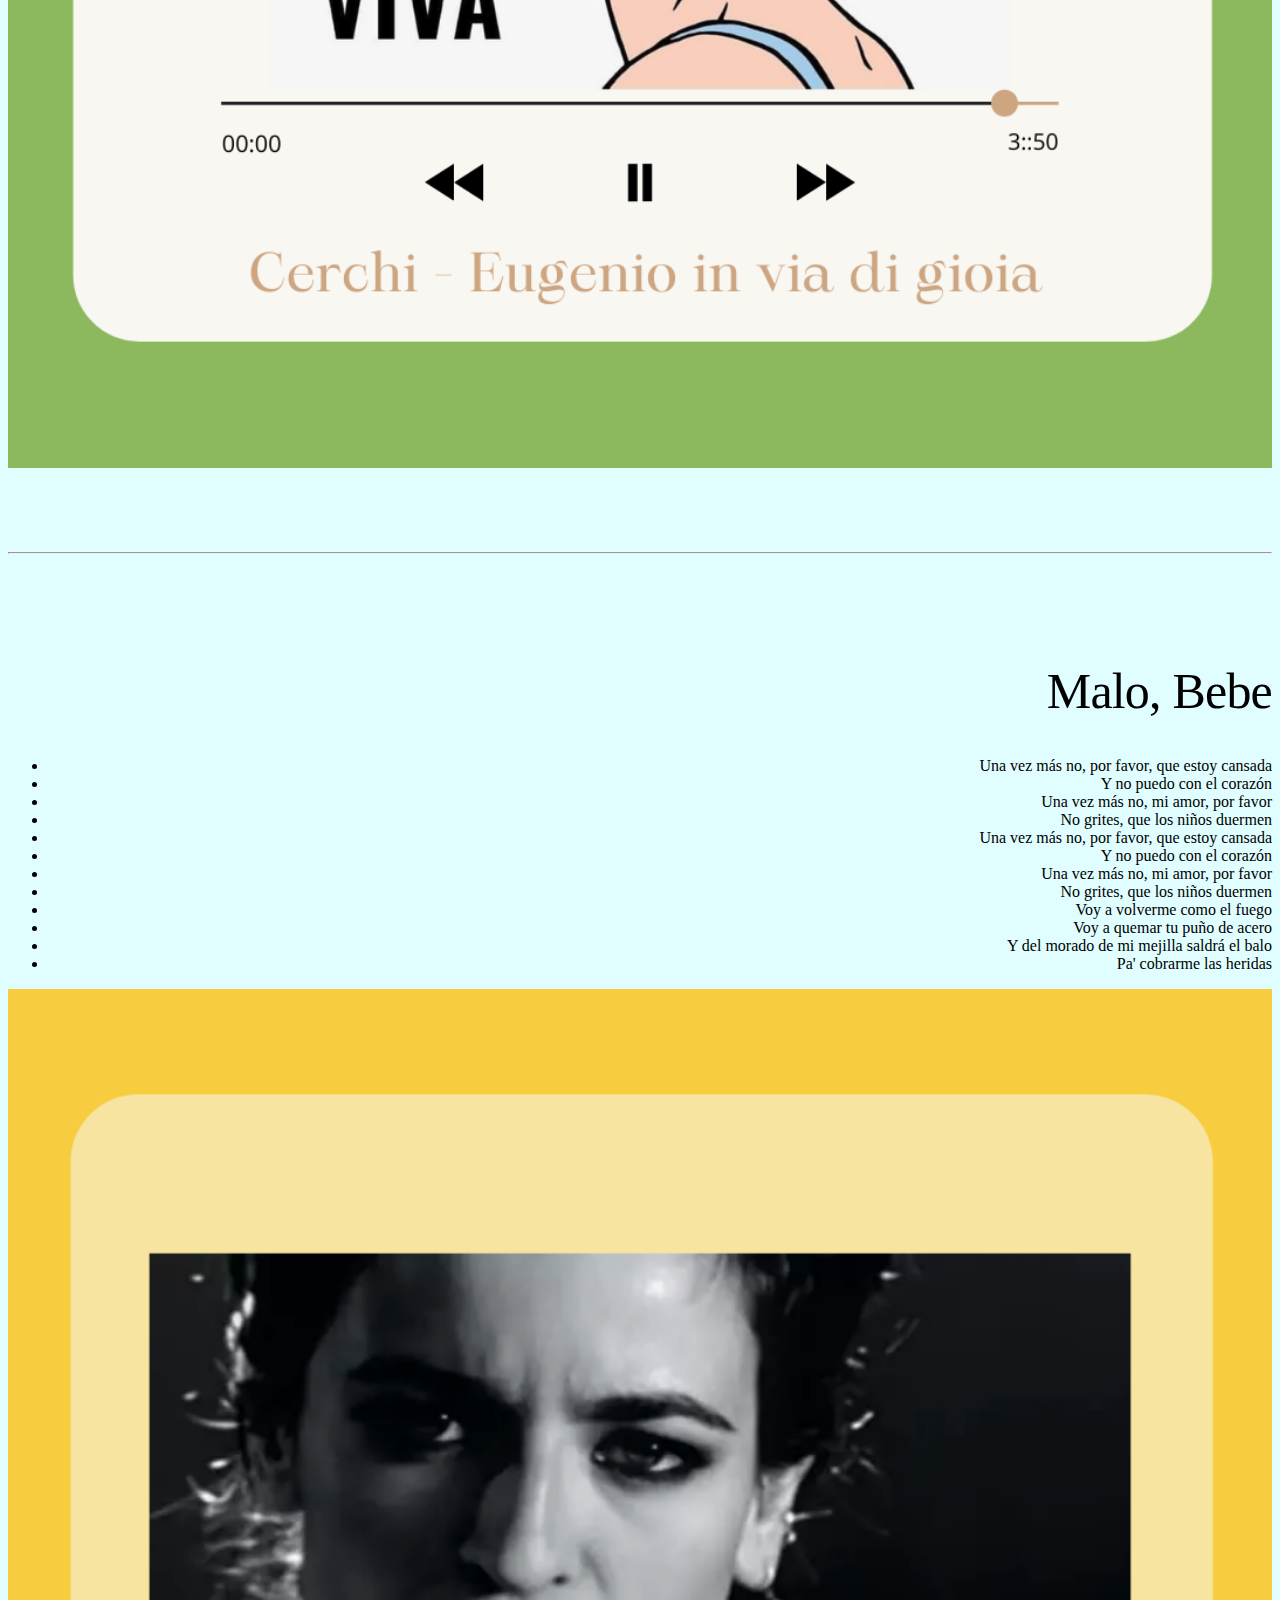
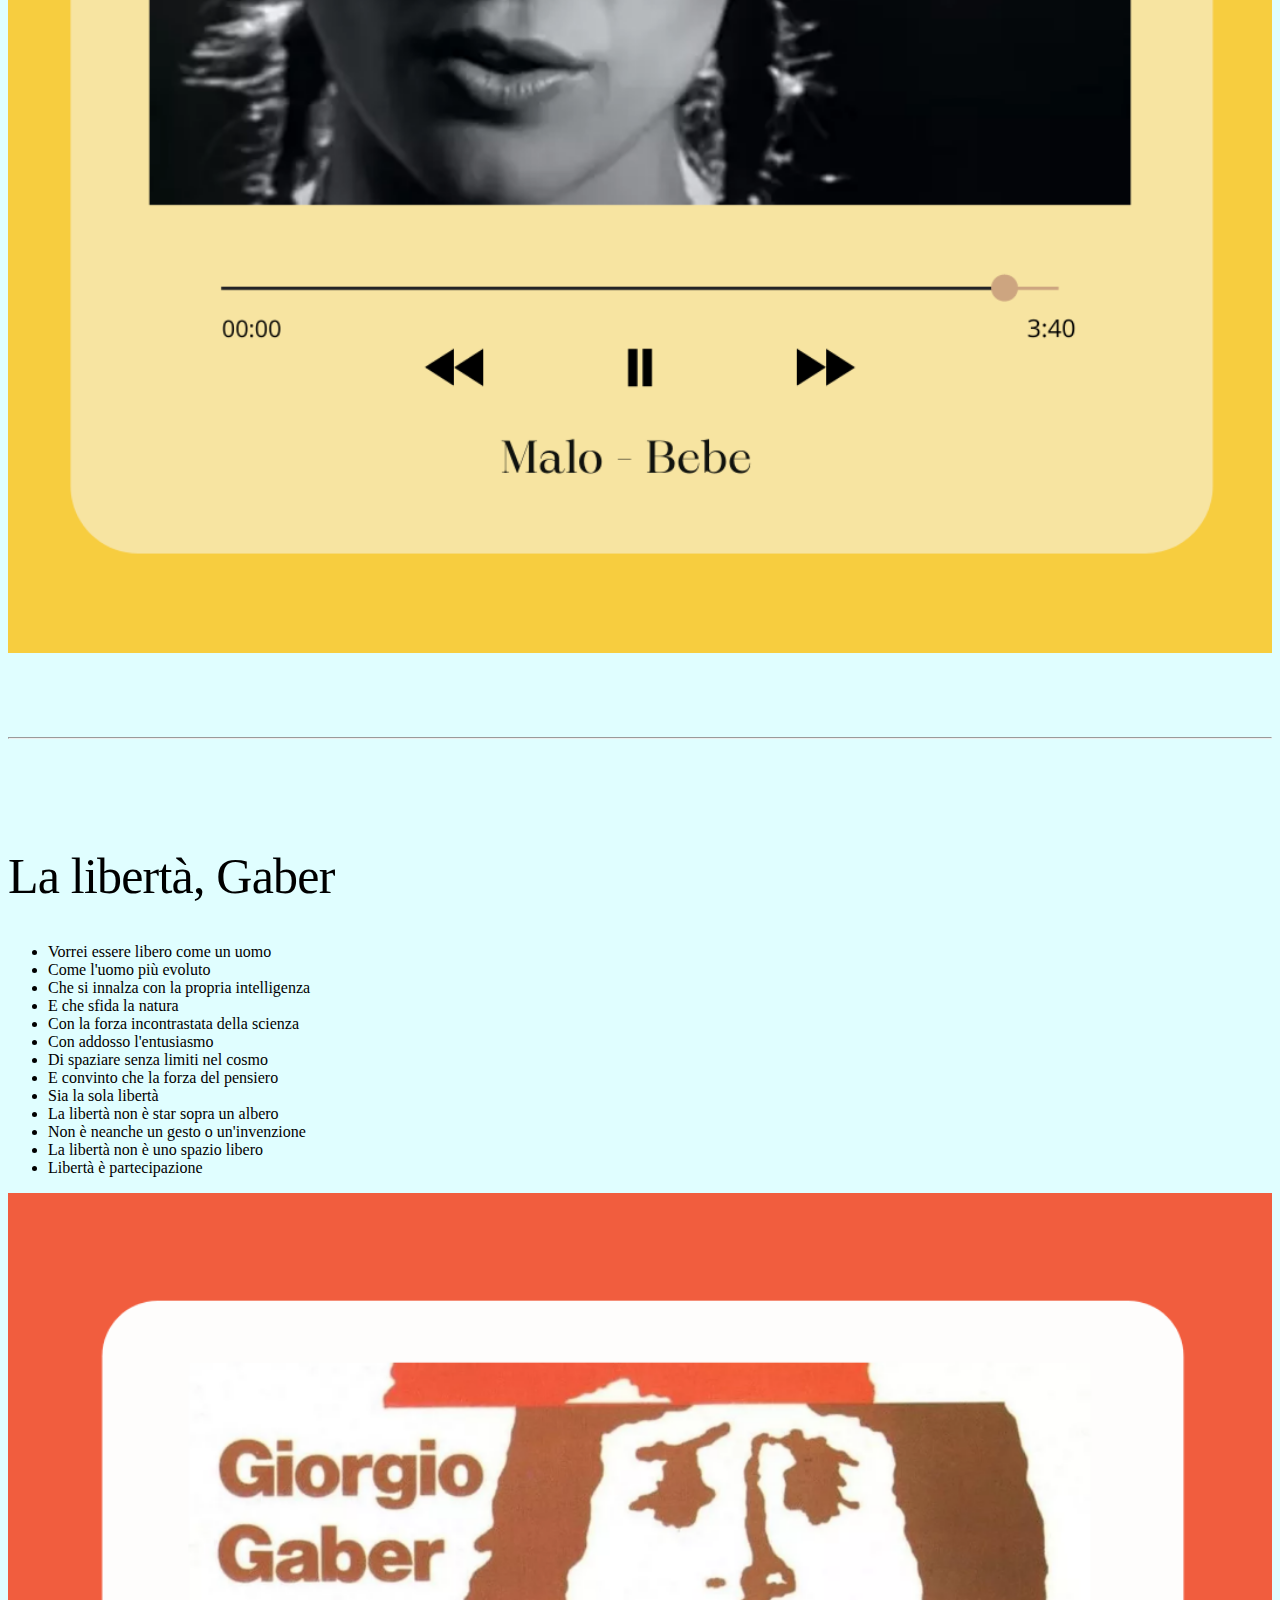
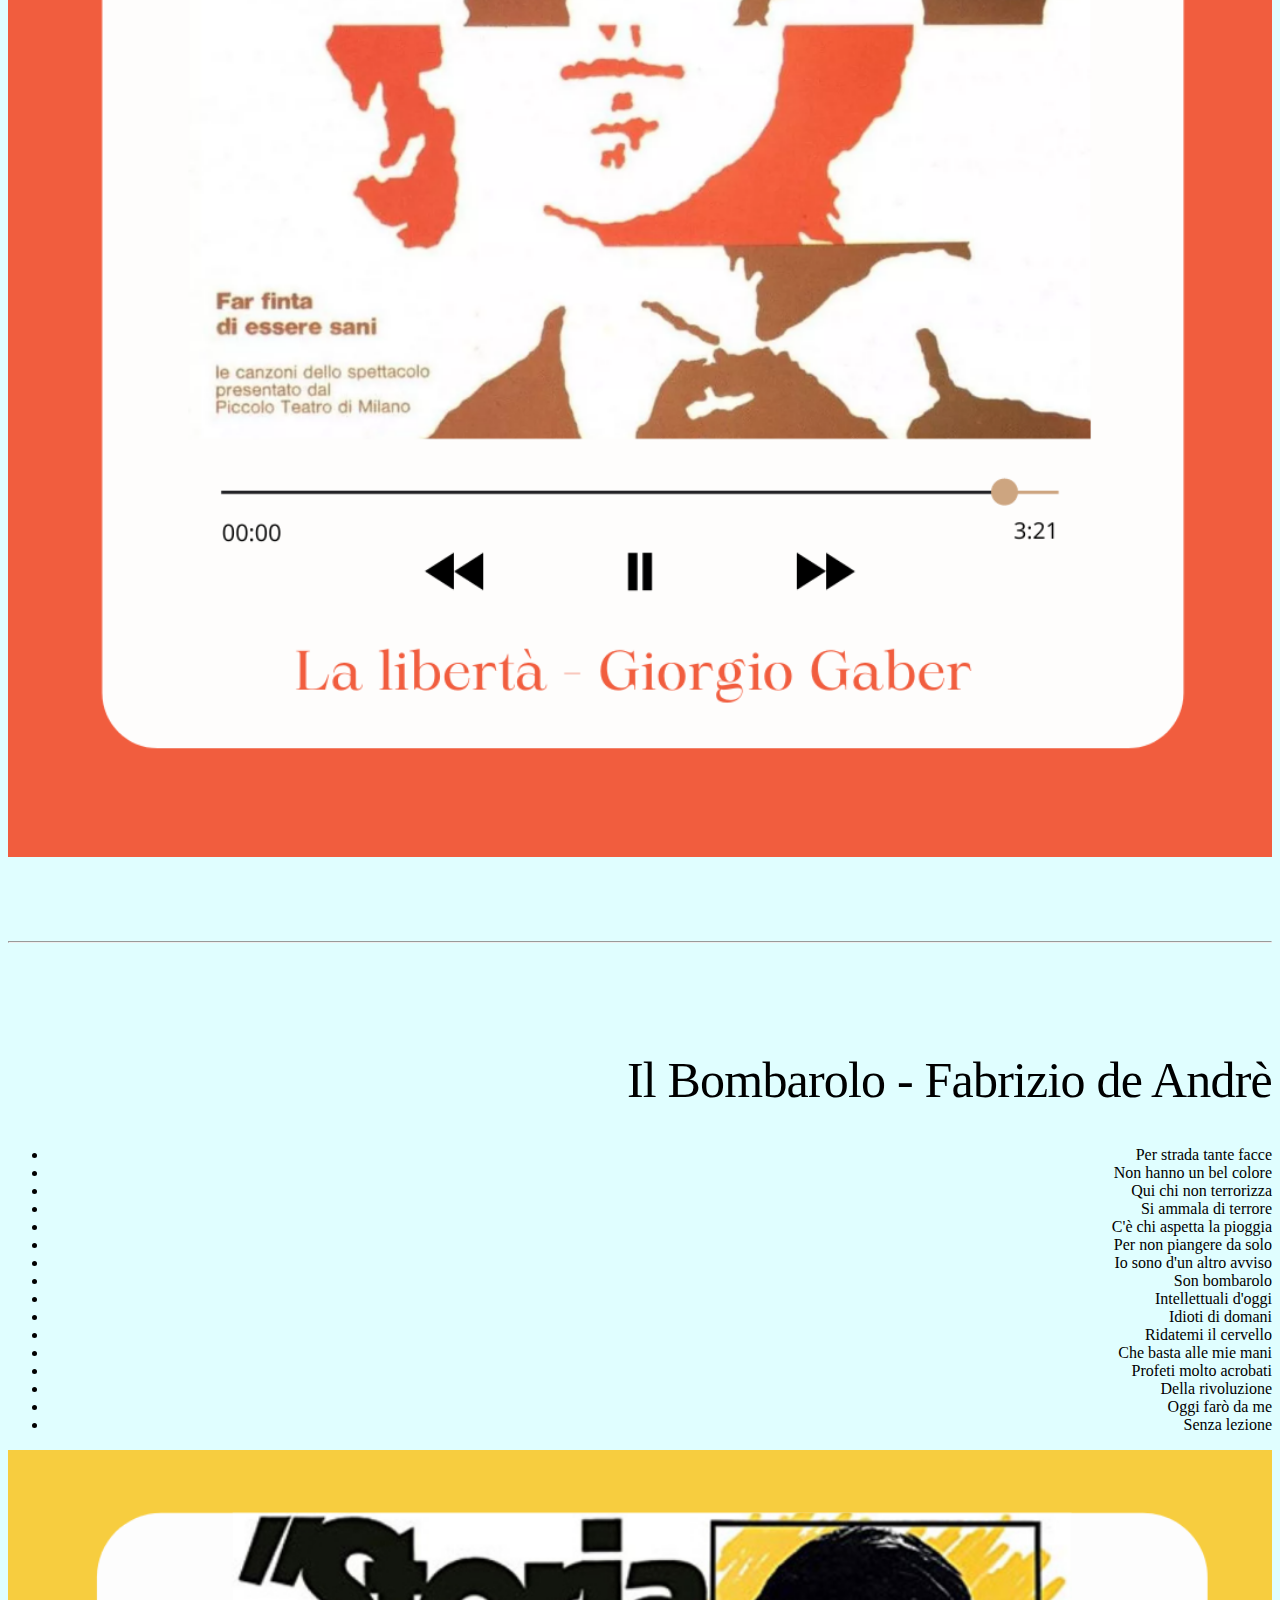
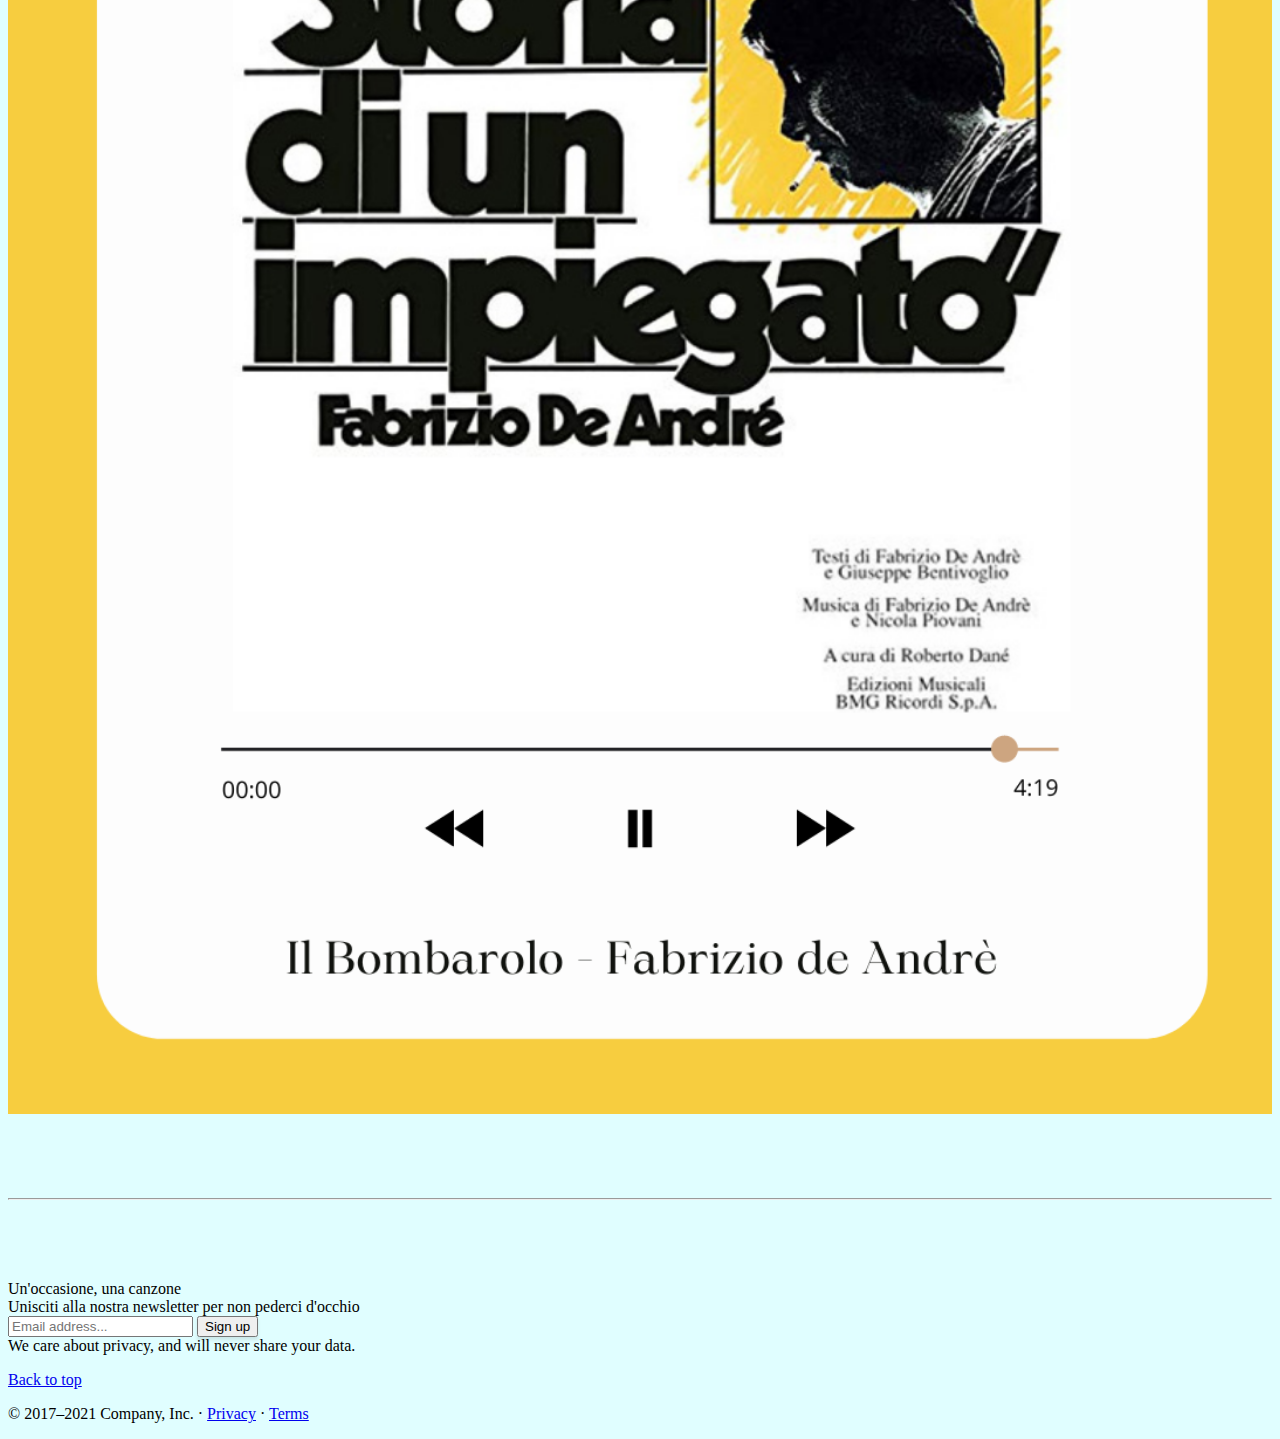
==== commit 08144cac: "Add files via upload" ====
--- a/index.html
+++ b/index.html
@@ -43,7 +43,7 @@
    <nav class="navbar navbar-expand-lg navbar-blue py-lg-4" id="mainNav">
             <div class="container">
                 <a class="navbar-brand text-uppercase fw-bold d-lg-none" href="index.html">Start Bootstrap</a>
-                <button class="navbar-toggler" type="button" data-bs-toggle="collapse" data-bs-target="#navbarSupportedContent" aria-controls="navbarSupportedContent" aria-expanded="false" aria-label="Toggle navigation"><span class="navbar-toggler-icon"></span></button>
+               <button class="navbar-toggler" type="button" data-bs-toggle="collapse" data-bs-target="#navbarSupportedContent" aria-controls="navbarSupportedContent" aria-expanded="false" aria-label="Toggle navigation"><span class="navbar-toggler-icon"></span></button>
 
           <div class="logo container"> <a href="index.html" class="logo"><img class="ombra" src="imgs/metafisica2.png" width="13%" alt="logohome">
           </a>
@@ -73,7 +73,7 @@
     <div class="carousel-inner">
       <div class="carousel-item active">
         
-<img src="imgs/slide1.png" class="img-fluid" class="col-12 col-sm-6 col-md-3 col-lg-2" alt="Metafisica">
+<img src="imgs/slide1.png" class="img-fluid" alt="Metafisica">
         <div class="container">
 
           <div class="carousel-caption text-start">
@@ -83,7 +83,7 @@
         </div>
       </div>
       <div class="carousel-item">
-        <img src="imgs/slide2.png" class="img-fluid" class="col-12 col-sm-6 col-md-3 col-lg-2" alt="Musica, storia e filosofia">
+        <img src="imgs/slide2.png" class="img-fluid" alt="Musica, storia e filosofia">
 
         <div class="container">
           <div class="carousel-caption">
@@ -93,7 +93,7 @@
       </div>
       <div class="carousel-item">
       
-       <img src="imgs/slide3.png" class="img-fluid" class="col-12 col-sm-6 col-md-3 col-lg-2" alt="slide3">
+       <img src="imgs/slide3.png" class="img-fluid" alt="slide3">
 
         <div class="container">
           <div class="carousel-caption text-end">
@@ -125,22 +125,21 @@
         
        
        
-        <svg class="bd-placeholder-img rounded-circle" width="140" height="140" xmlns="http://www.w3.org/2000/svg" role="img" aria-label="Placeholder: 140x140" preserveAspectRatio="xMidYMid slice" focusable="false"><center><img src="imgs/2.png"class="img-fluid" width="50%" alt=""></center></svg>
+      <center><img src="imgs/2.png" class="img-fluid" width="50%" alt=""></center>
 
         <h2>Lo sapevi che ...</h2>
         <p> per Pitagora i rapporti musicali esprimono la natura dell’armonia universale?</p>
       </div><!-- /.col-lg-4 -->
 
       <div class="col-lg-4">
-        <svg class="bd-placeholder-img rounded-circle" width="140" height="140" xmlns="http://www.w3.org/2000/svg" role="img" aria-label="Placeholder: 140x140" preserveAspectRatio="xMidYMid slice" focusable="false"><center><img src="imgs/3.png" class="img-fluid" width="50%" height="50%" alt="storia"> </center>
-          <title> storia </title> <rect width="100%" height="100%" fill="#777"/><text x="50%" y="50%" fill="#777" dy=".3em"></text></svg>
-
+       <center><img src="imgs/3.png" class="img-fluid" width="50%" height="50%" alt="storia"></center>
+         
         <h2>Lo sapevi che ...</h2>
         <p>la storia studia le tradizioni,anche quelle musicali, dei popoli?</p>
       </div><!-- /.col-lg-4 -->
 
       <div class="col-lg-4">
-      <svg class="bd-placeholder-img rounded-circle" width="140" height="140" xmlns="http://www.w3.org/2000/svg" role="img" aria-label="Placeholder: 140x140" preserveAspectRatio="xMidYMid slice" focusable="false"><title></title> <center> <img src="imgs/1.png" class="img-fluid" width="50%"  alt="filosofia"> </center>   <rect width="100%" height="100%" fill="#777"/><text x="50%" y="50%" fill="#777" dy=".3em"></text></svg>
+      <center><img src="imgs/1.png" class="img-fluid" width="50%"  alt="filosofia"></center>
 
        <h2>Lo sapevi che ... </h2>
     <p>anche l'universo emette dei suoni?</p>
@@ -152,15 +151,13 @@
 
     <!-- START THE FEATURETTES -->
 <hr class="featurette-divider">
-<center>
 <h2>August Rush</h2>
 <br>
-     <figure><img src="imgs/film.gif" width="90%"alt="film">
+     <figure><img src="imgs/film.gif" width="90%" alt="film">
     <figcaption>
       <blockquote><p class="lead">“Ascolta... la senti? La musica! Io la sento dappertutto: nel vento, nell'aria, nella luce... è intorno a noi, non bisogna fare altro che aprire l'anima, non bisogna fare altro che ascoltare! Sai cos'è la musica? E' dio che ci ricorda che esiste qualcos'altro in questo mondo, la musica è un collegamento armonico di ogni essere vivente”</p> <cite> August Rush </cite></blockquote>
     </figcaption>
   </figure>
-</center>
 
 
     <hr class="featurette-divider">
@@ -189,11 +186,9 @@
 </ul>
       </div>
       <div class="col-md-5">
-      <a href="https://youtu.be/I170donPOGc"><center><img src="imgs/cerchi.png" class="img-fluid" width="100%"alt="Eugenio"></a></center>
-            <svg class="bd-placeholder-img bd-placeholder-img-lg featurette-image img-fluid mx-auto"  width="3500" height="800" xmlns="http://www.w3.org/2000/svg" role="img" ></svg>
-              
+      <a href="https://youtu.be/I170donPOGc"><img src="imgs/cerchi.png" class="img-fluid" width="100%" alt="Eugenio"></a>
               <title>Cerchi</title> 
-            </svg>
+        
 
       </div>
     </div>
@@ -220,12 +215,9 @@
       </div>
 
       <div class="col-md-5 order-md-1">
-        <a href="https://youtu.be/90GqAf3zJ8s"><img src="imgs/malo.png" class="img-fluid" width="100%" alt="Bebe">
-        </a>
-        <svg class="bd-placeholder-img bd-placeholder-img-lg featurette-image img-fluid mx-auto" width="3500" height="800" xmlns="http://www.w3.org/2000/svg" role="img">
-          <title>Malo</title>
-        </svg>
-
+        <a href="https://youtu.be/90GqAf3zJ8s"><img src="imgs/malo.png" class="img-fluid" width="100%" alt="Bebe"> </a>
+        <title>Malo</title>
+  
       </div>
     </div>
 
@@ -254,7 +246,6 @@
 
       <div class="col-md-5">
         <a href="https://youtu.be/j3vowbyQBiQ"> <img src="imgs/libertà.png" class="img-fluid" width="100%" alt="Gaber"> </a>
-        <svg class="bd-placeholder-img bd-placeholder-img-lg featurette-image img-fluid mx-auto" width="3500" height="800" xmlns="http://www.w3.org/2000/svg" role="img"><title>La libertà</title></svg>
       </div>
       </div>
     
@@ -283,7 +274,6 @@
       </div>
       <div class="col-md-5 order-md-1">
         <a href="https://youtu.be/ORKJVgdw7Qo"> <img src="imgs/bombarolo.png" class="img-fluid" width="100%" alt="de Andrè"></a>
-        <svg class="bd-placeholder-img bd-placeholder-img-lg featurette-image img-fluid mx-auto" width="3500" height="800" xmlns="http://www.w3.org/2000/svg" role="img"><title>Il bombarolo</title></svg>
       </div>
       </div>
     </div>
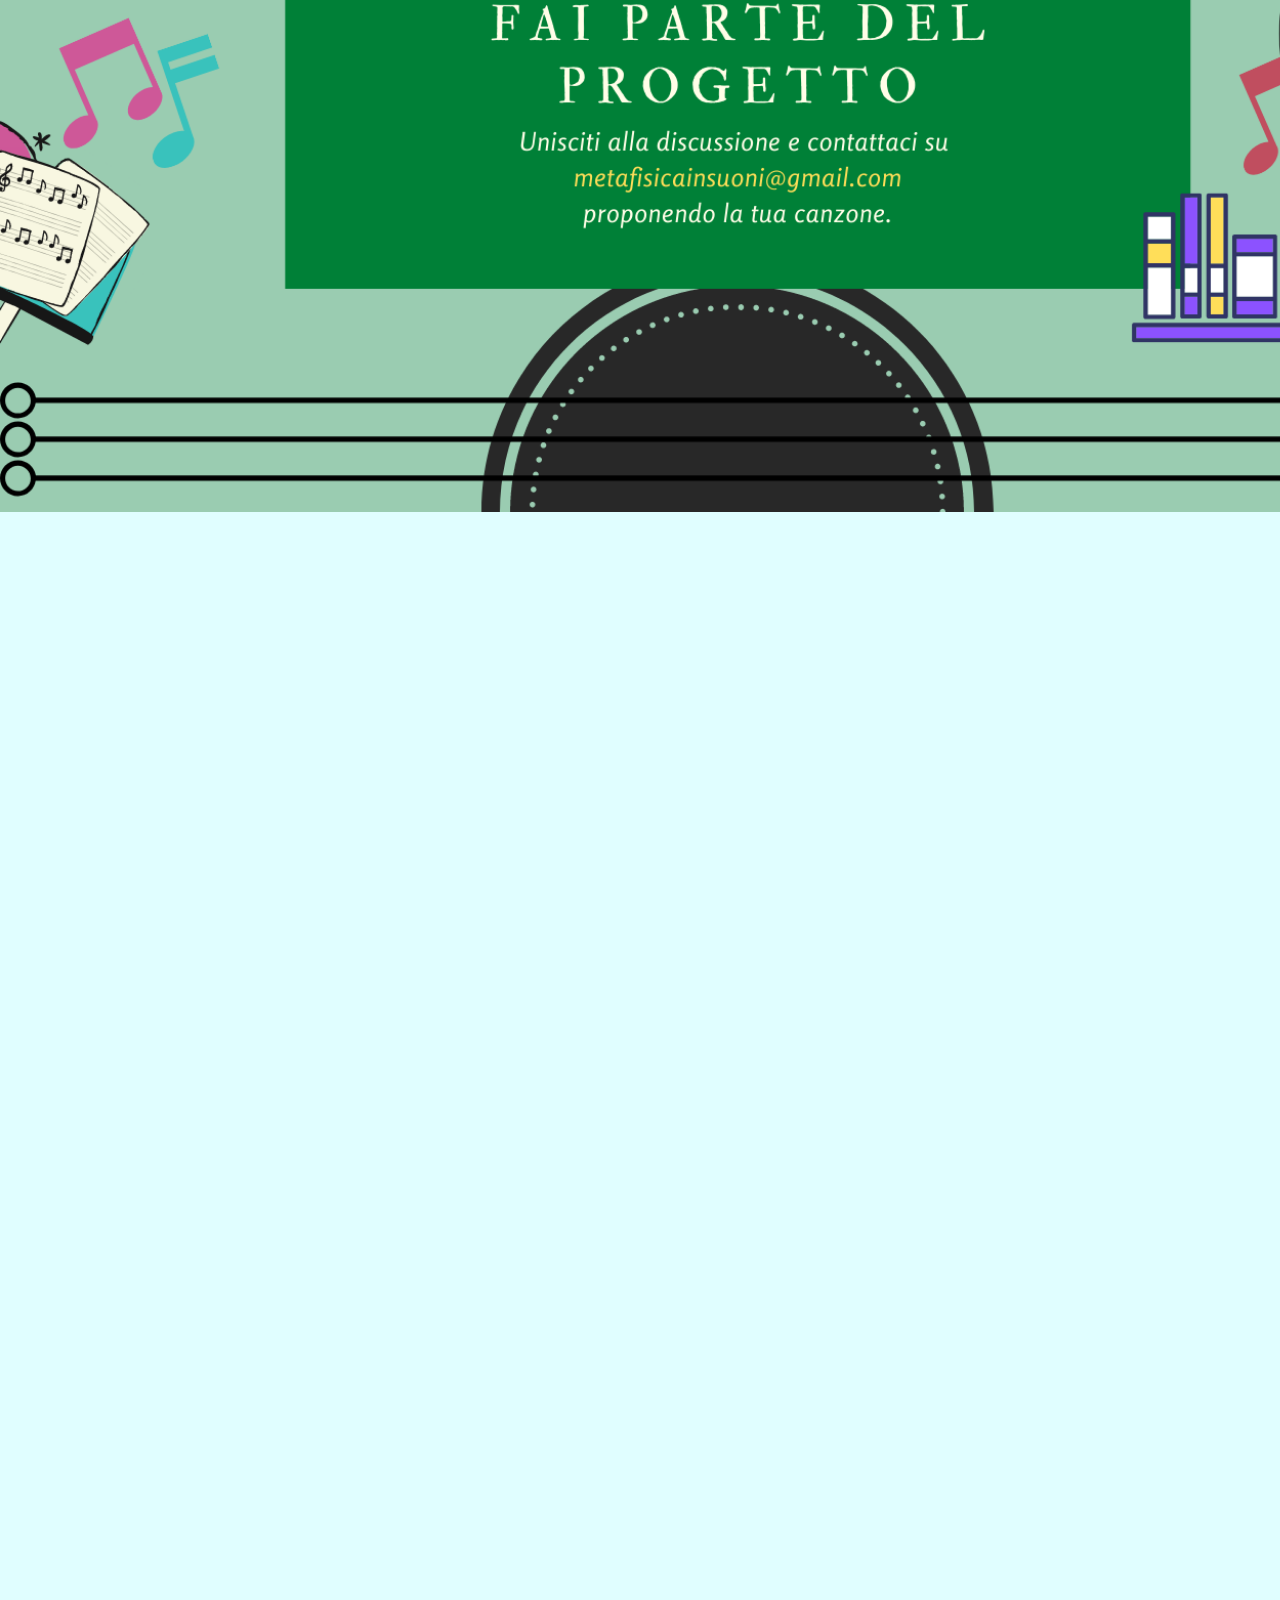
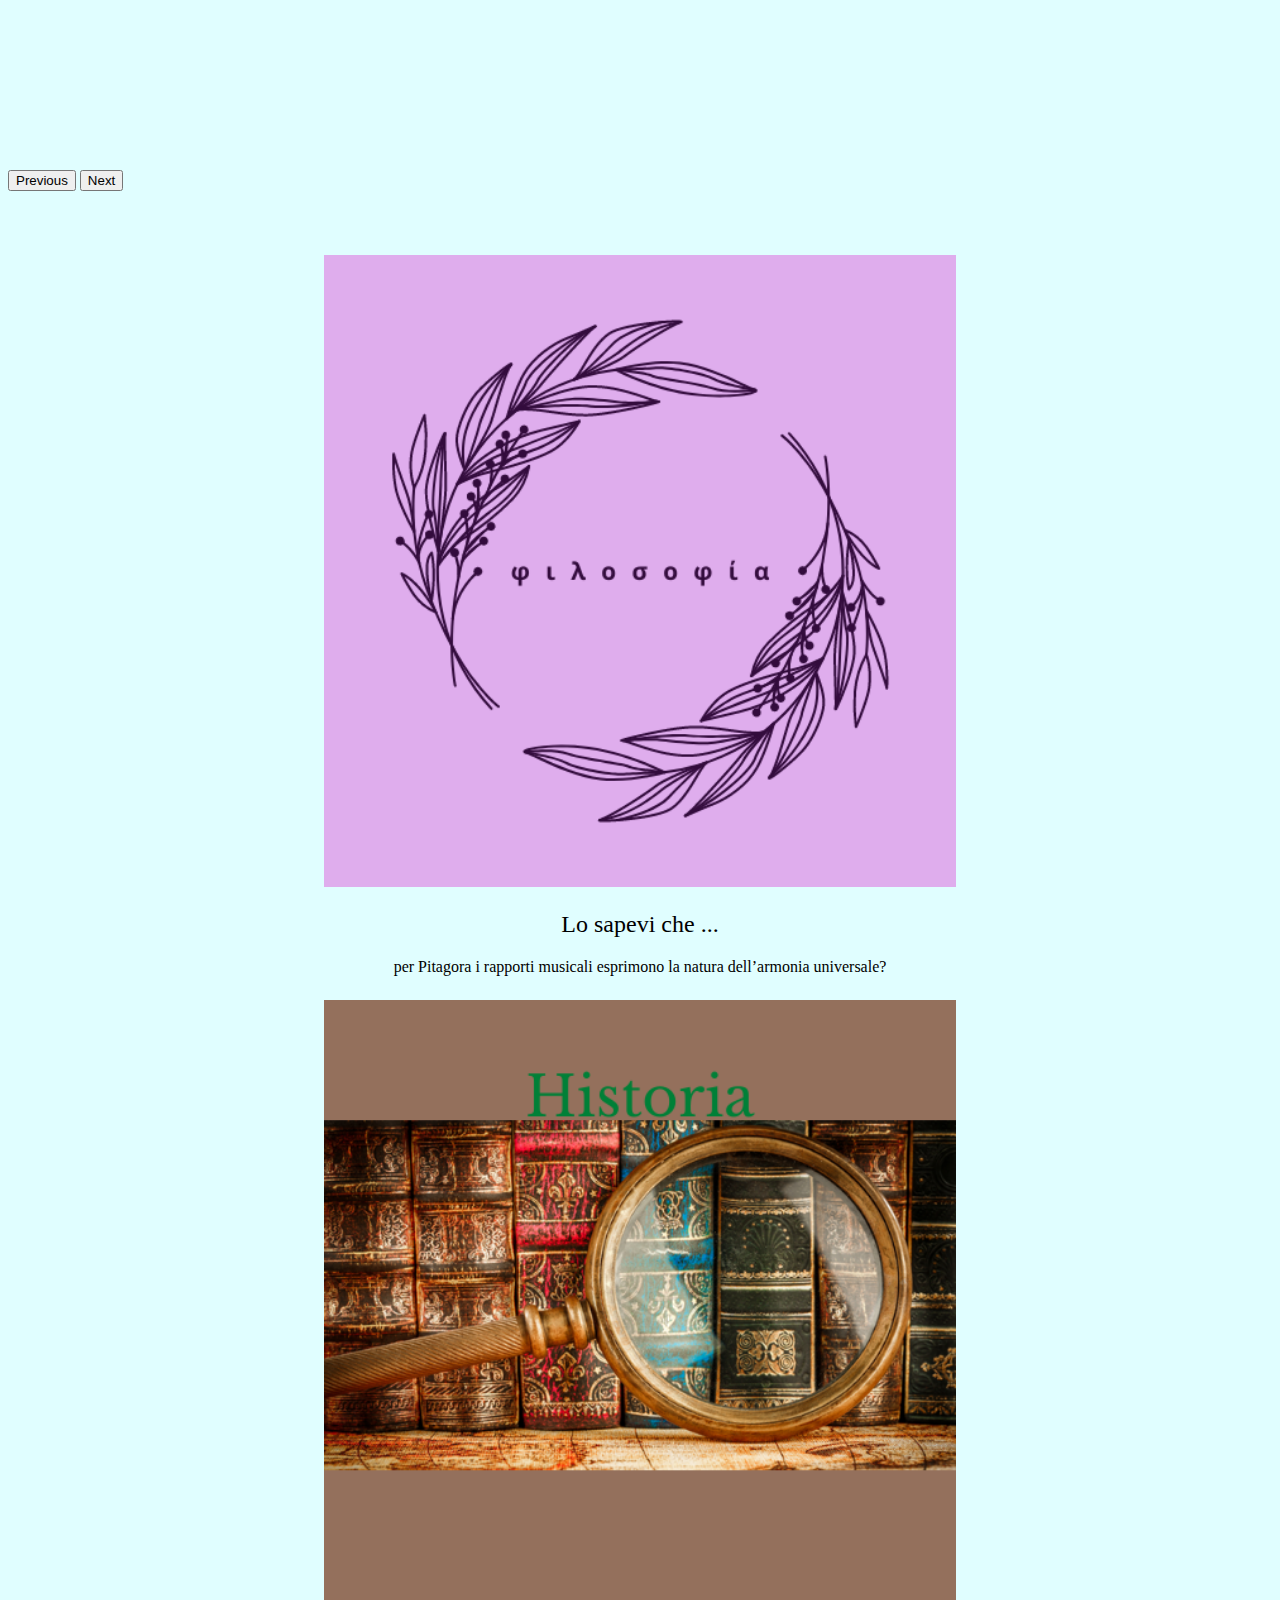
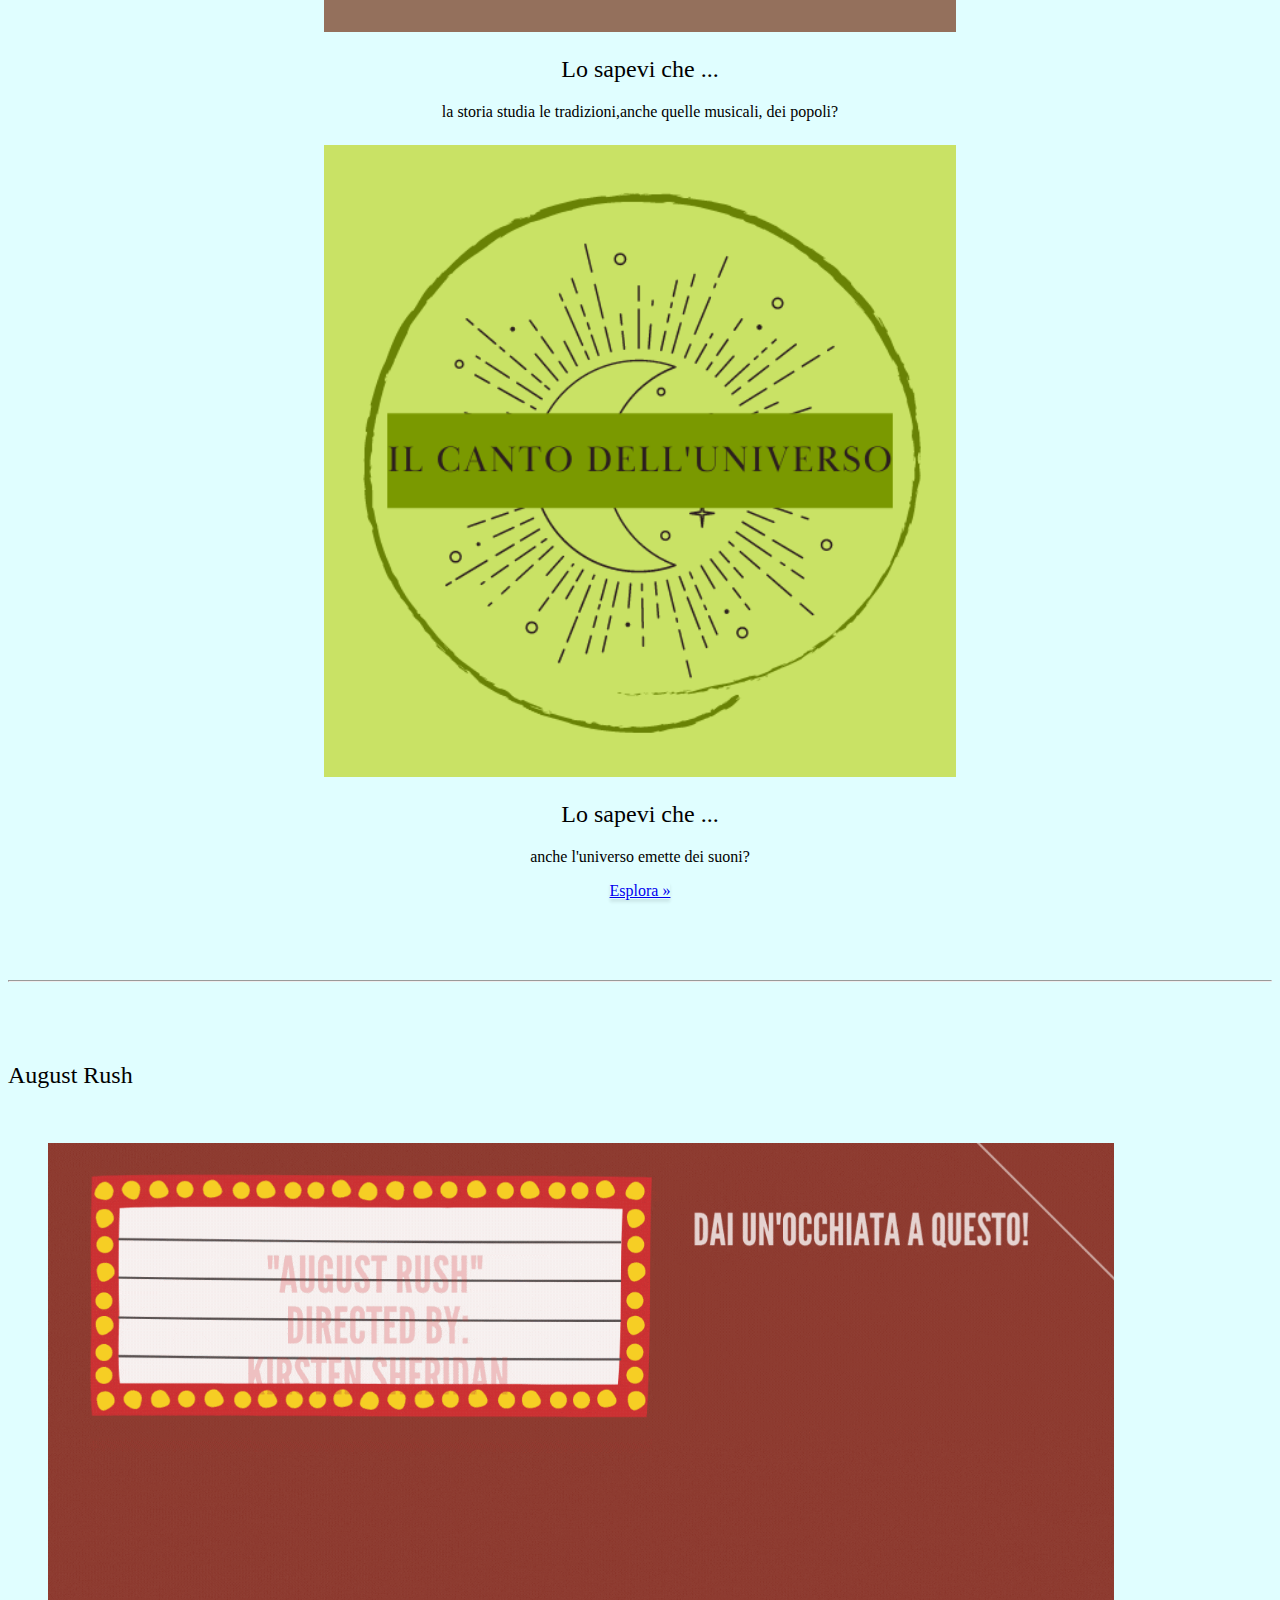
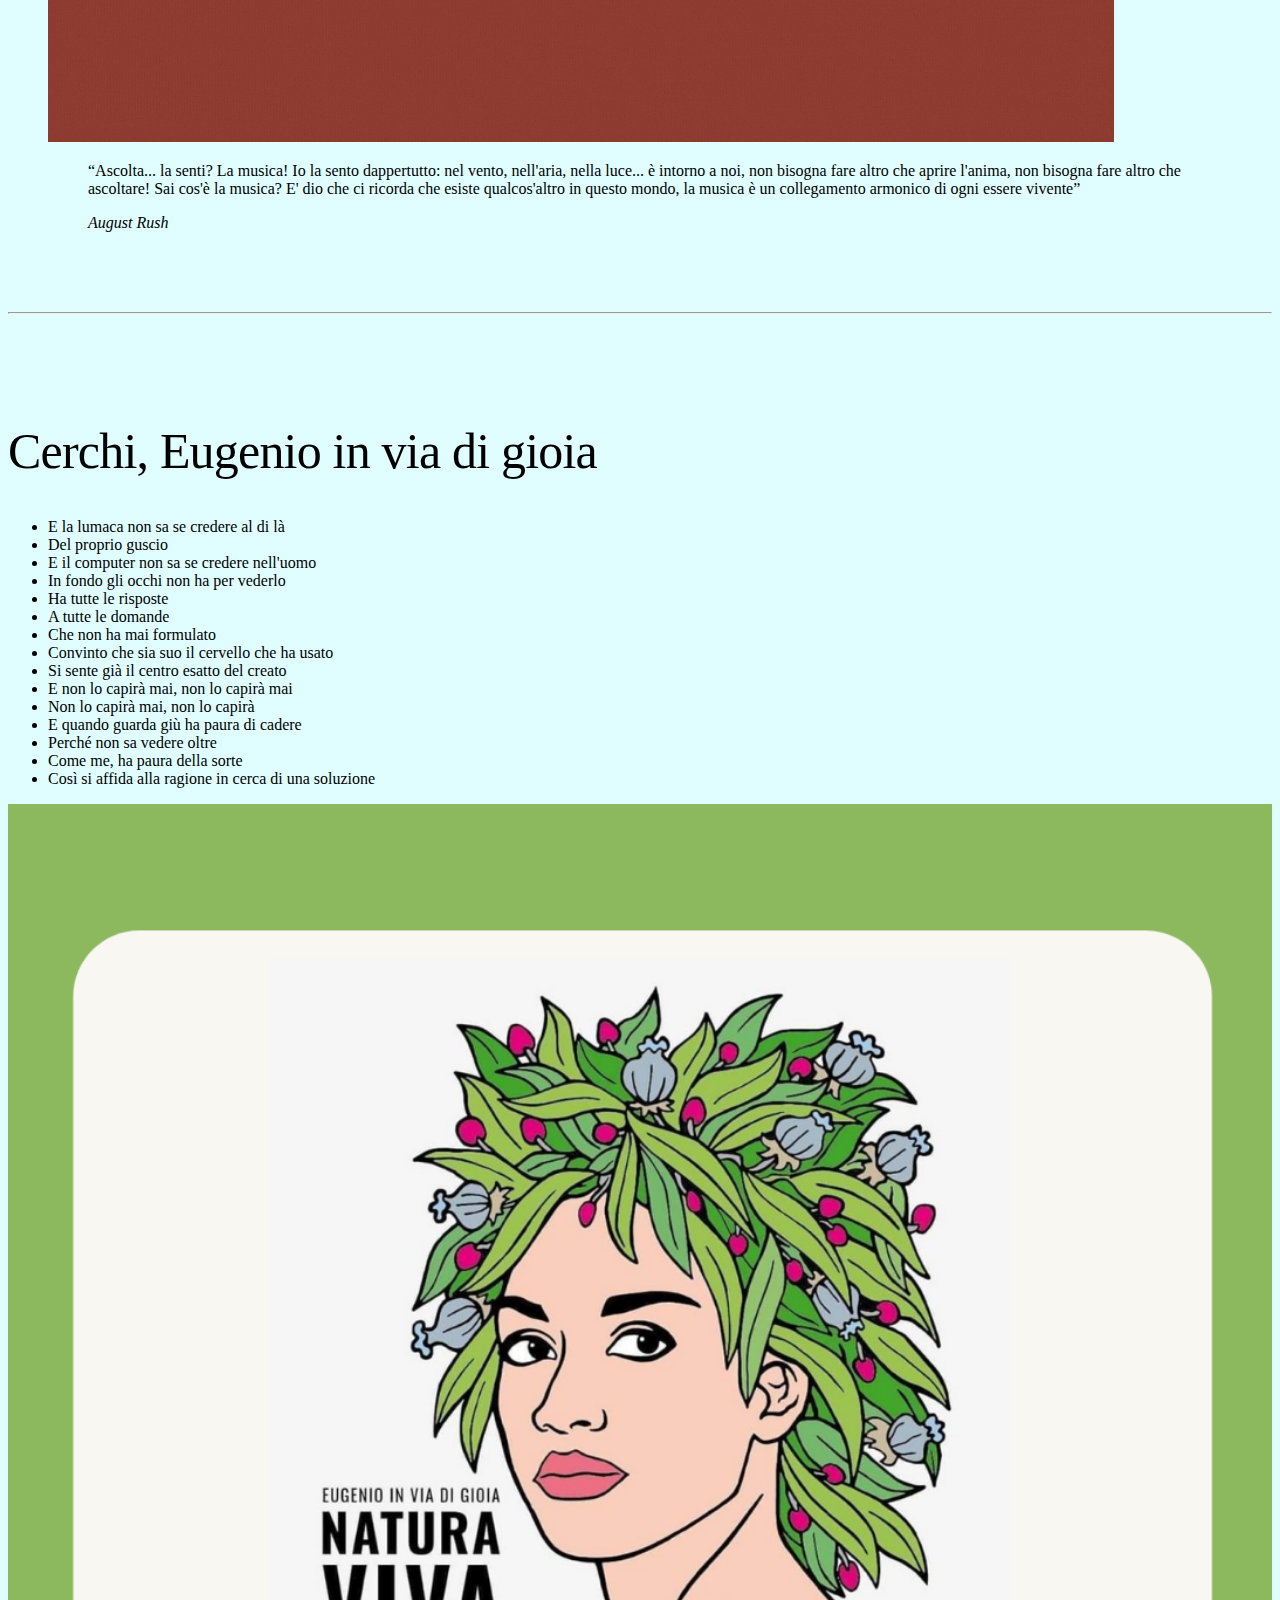
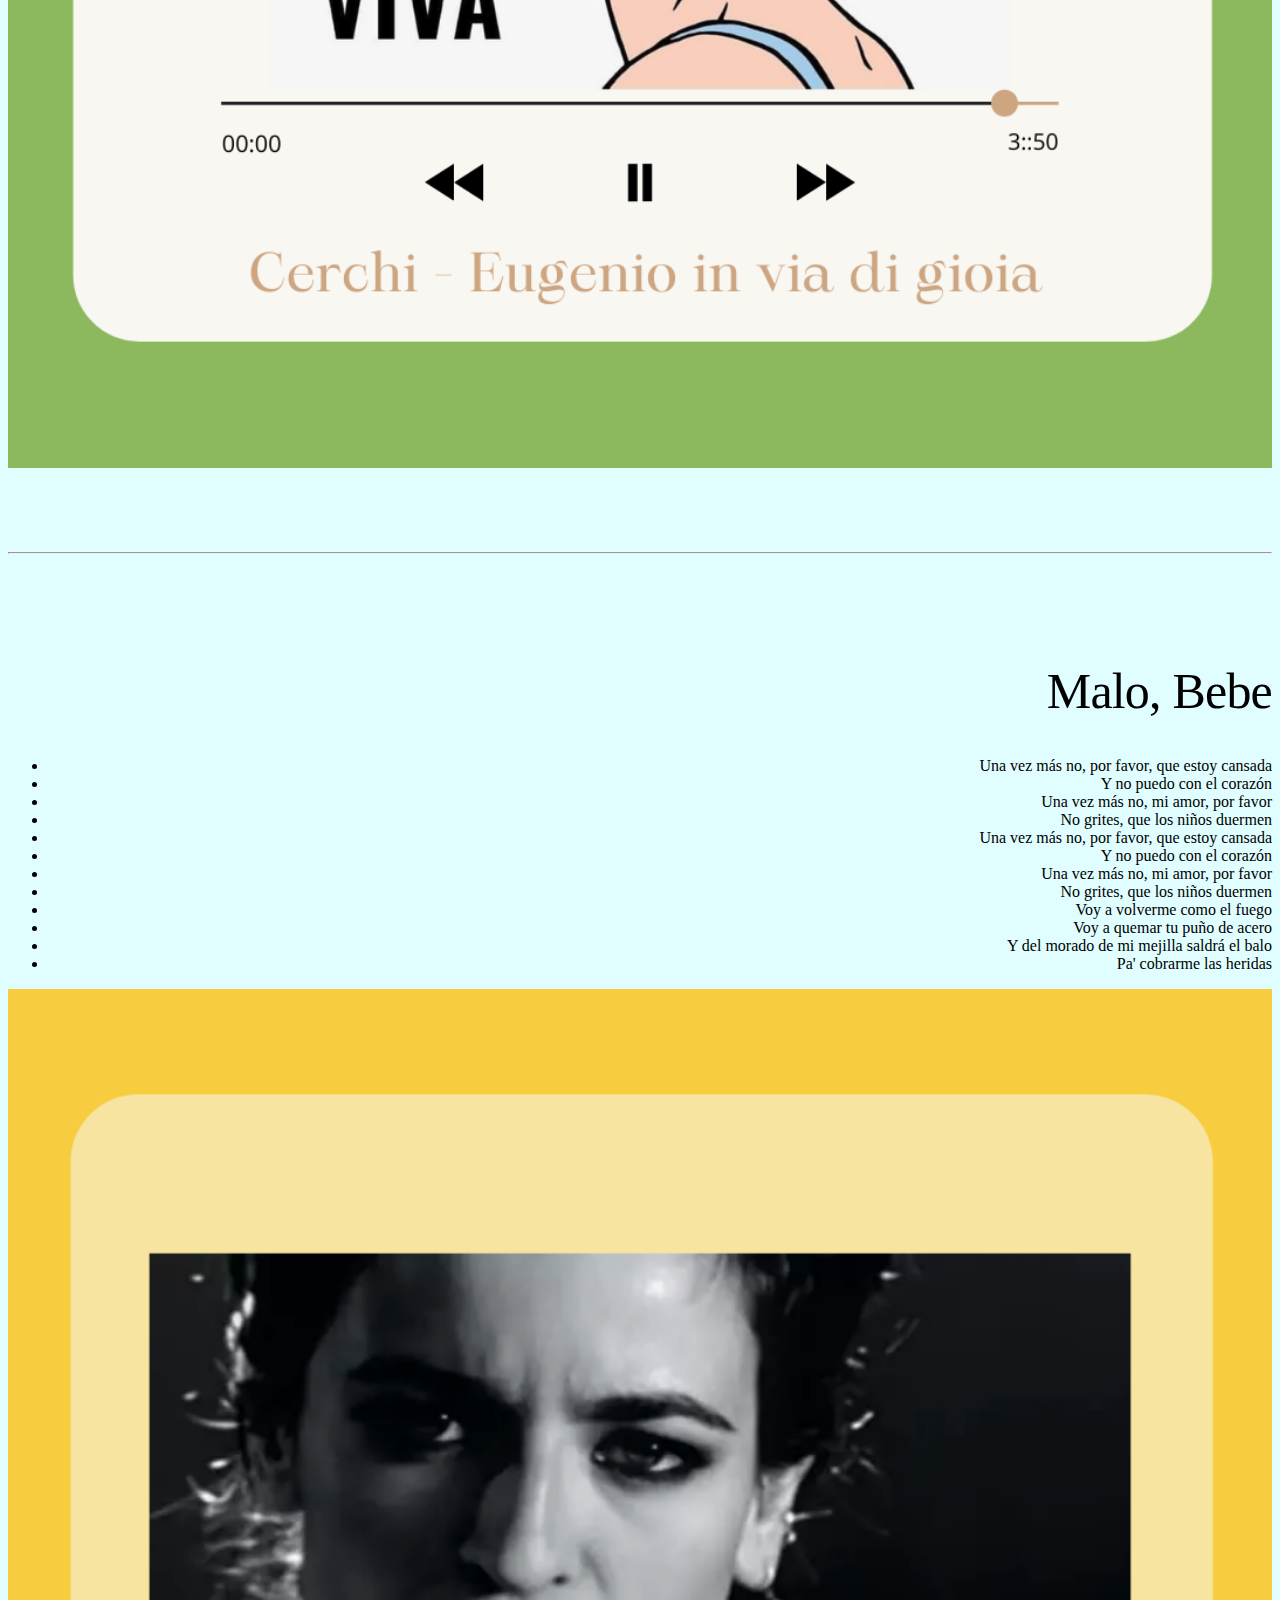
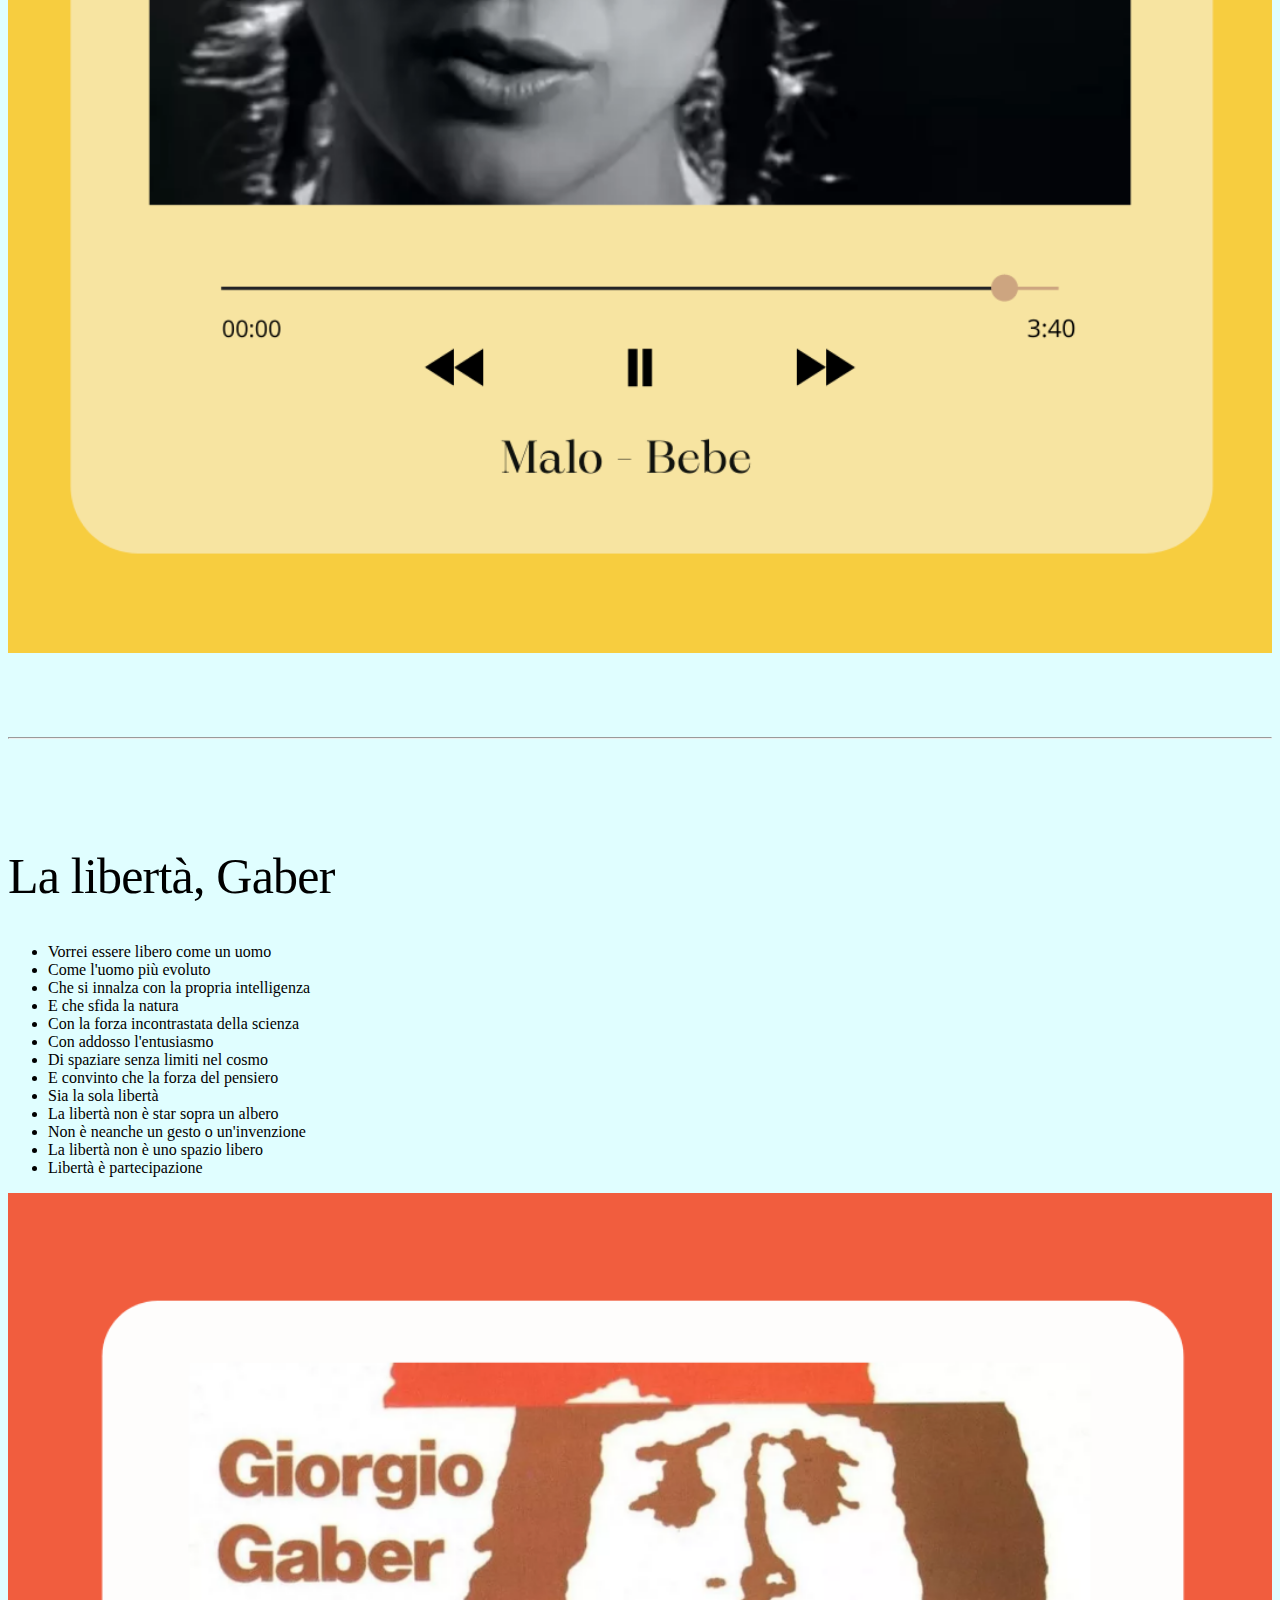
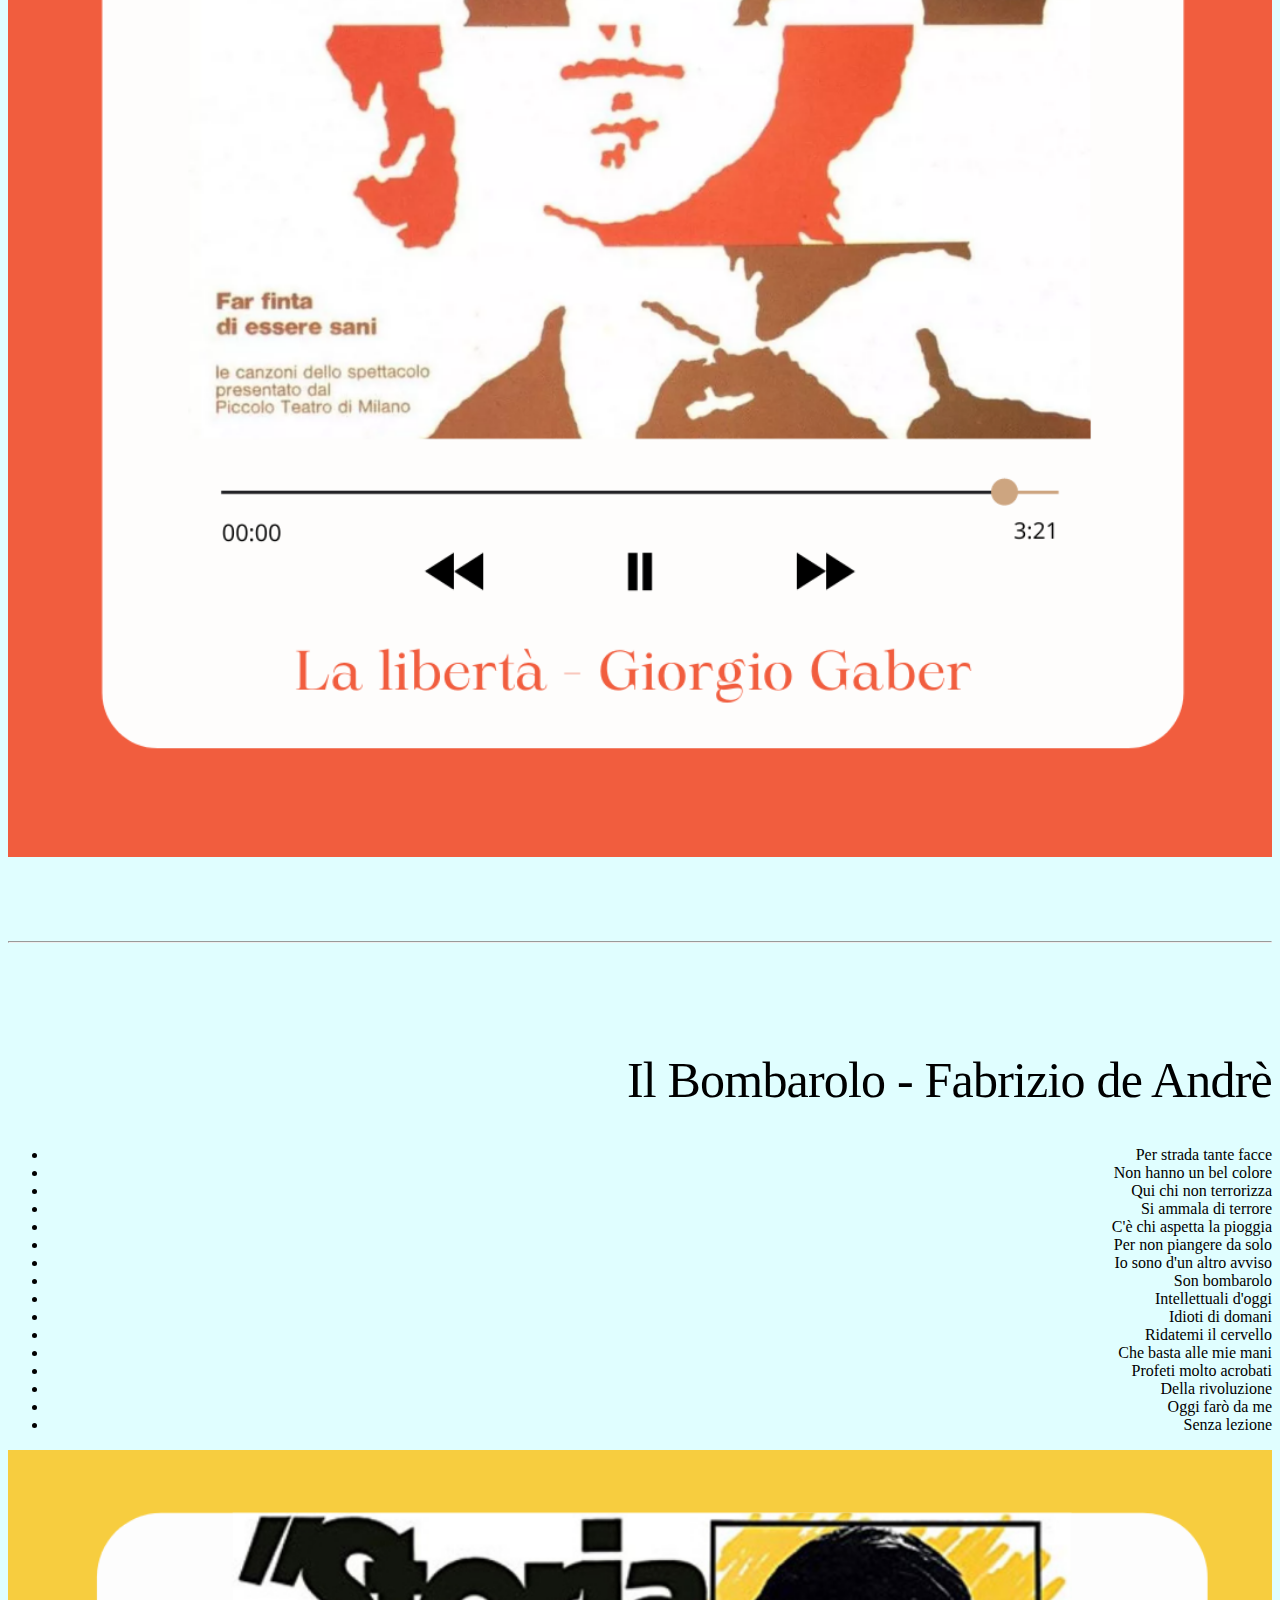
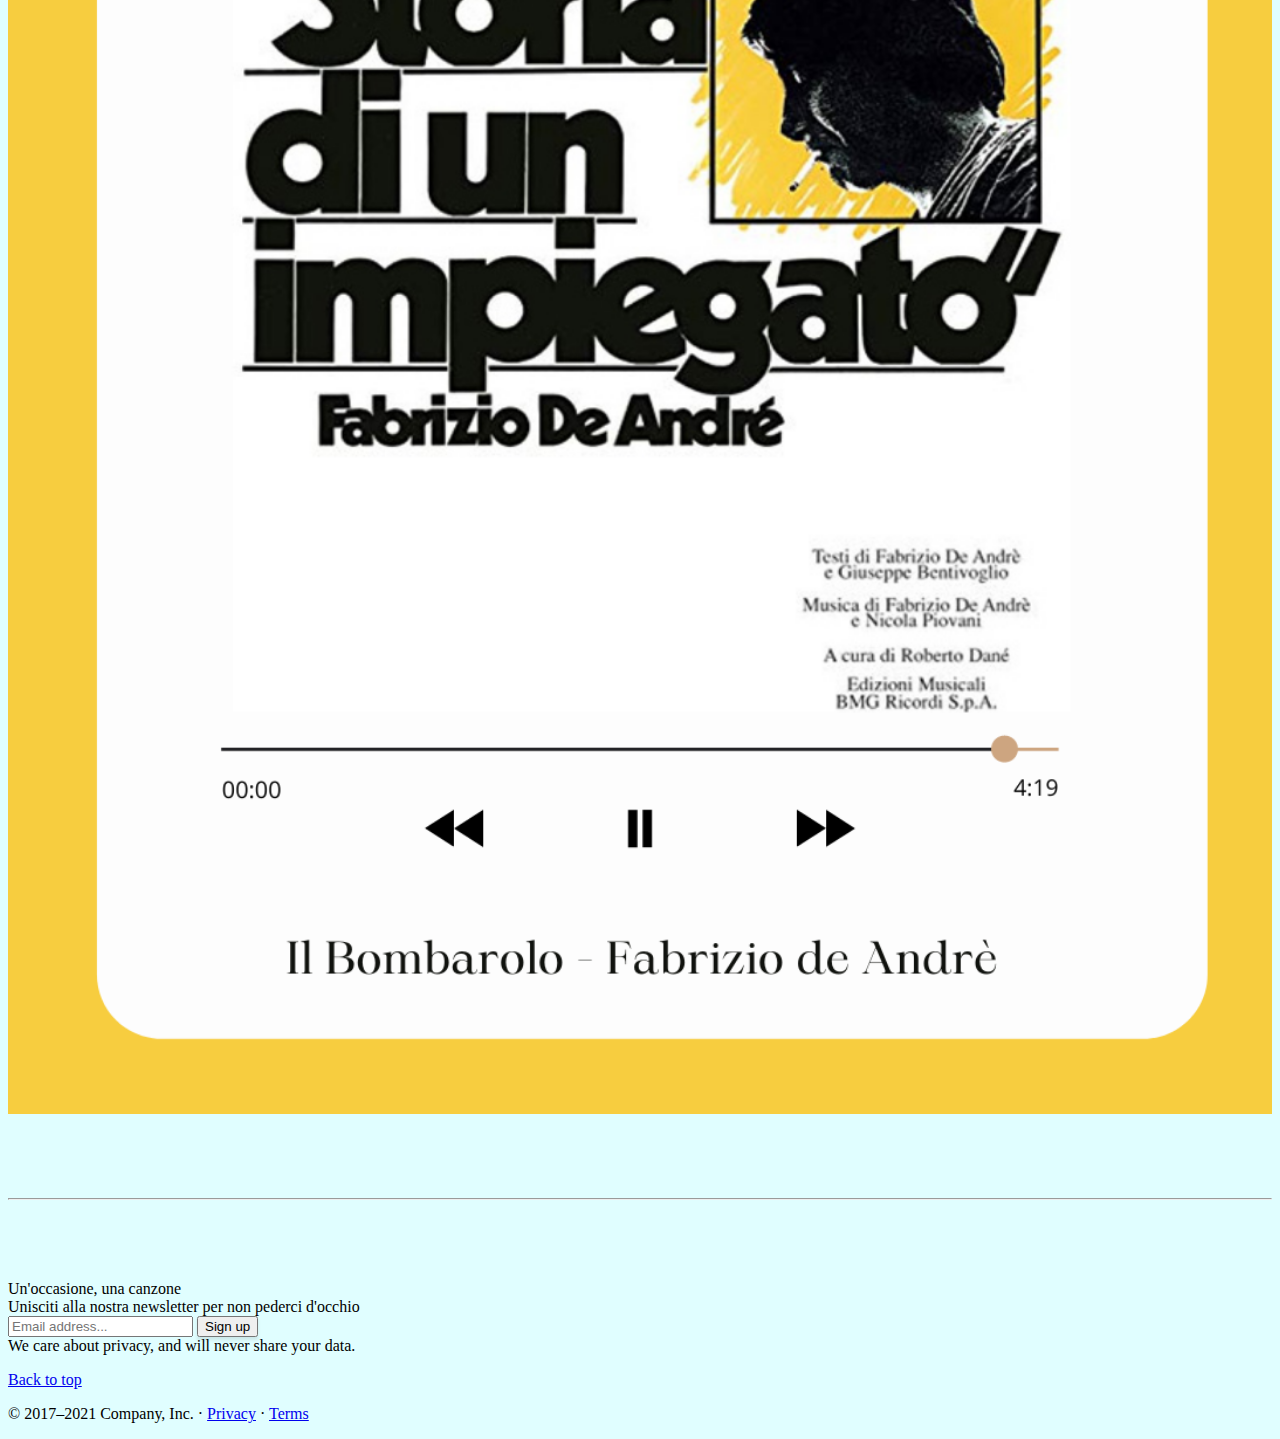
==== commit f2d41a11: "Add files via upload" ====
--- a/index.html
+++ b/index.html
@@ -125,21 +125,21 @@
         
        
        
-      <center><img src="imgs/2.png" class="img-fluid" width="50%" alt=""></center>
+      <middle><img src="imgs/2.png" class="img-fluid" width="50%" alt=""></middle>
 
         <h2>Lo sapevi che ...</h2>
         <p> per Pitagora i rapporti musicali esprimono la natura dell’armonia universale?</p>
       </div><!-- /.col-lg-4 -->
 
       <div class="col-lg-4">
-       <center><img src="imgs/3.png" class="img-fluid" width="50%" height="50%" alt="storia"></center>
+       <middle><img src="imgs/3.png" class="img-fluid" width="50%" height="50%" alt="storia"></middle>
          
         <h2>Lo sapevi che ...</h2>
         <p>la storia studia le tradizioni,anche quelle musicali, dei popoli?</p>
       </div><!-- /.col-lg-4 -->
 
       <div class="col-lg-4">
-      <center><img src="imgs/1.png" class="img-fluid" width="50%"  alt="filosofia"></center>
+      <middle><img src="imgs/1.png" class="img-fluid" width="50%"  alt="filosofia"></middle>
 
        <h2>Lo sapevi che ... </h2>
     <p>anche l'universo emette dei suoni?</p>
@@ -187,7 +187,7 @@
       </div>
       <div class="col-md-5">
       <a href="https://youtu.be/I170donPOGc"><img src="imgs/cerchi.png" class="img-fluid" width="100%" alt="Eugenio"></a>
-              <title>Cerchi</title> 
+           
         
 
       </div>
@@ -216,8 +216,7 @@
 
       <div class="col-md-5 order-md-1">
         <a href="https://youtu.be/90GqAf3zJ8s"><img src="imgs/malo.png" class="img-fluid" width="100%" alt="Bebe"> </a>
-        <title>Malo</title>
-  
+      
       </div>
     </div>
 
@@ -250,7 +249,7 @@
       </div>
     
 
-    <hr class="featurette-divider">
+   <hr class="featurette-divider">
     <div class="row featurette">
       <div class="col-md-7 order-md-2">
         <div align="right"><h2 class="featurette-heading">Il Bombarolo - Fabrizio de Andrè</h2>
@@ -278,6 +277,7 @@
       </div>
     </div>
 
+
    <hr class="featurette-divider"> 
 
 
@@ -286,7 +286,9 @@
 
     <!-- /END THE FEATURETTES -->
 
+
   </div><!-- /.container -->
+
 
   <!-- FOOTER -->
  <!-- Call to action-->
@@ -306,7 +308,9 @@
                             </div>
                         </div>
                     </aside>
+
                      </div>
+                     
                      <footer class="container"> <p class="float-end"><a href="index.html">Back to top</a></p>
     <p>&copy; 2017–2021 Company, Inc. &middot; <a href="#">Privacy</a> &middot; <a href="#">Terms</a></p>
   </footer>
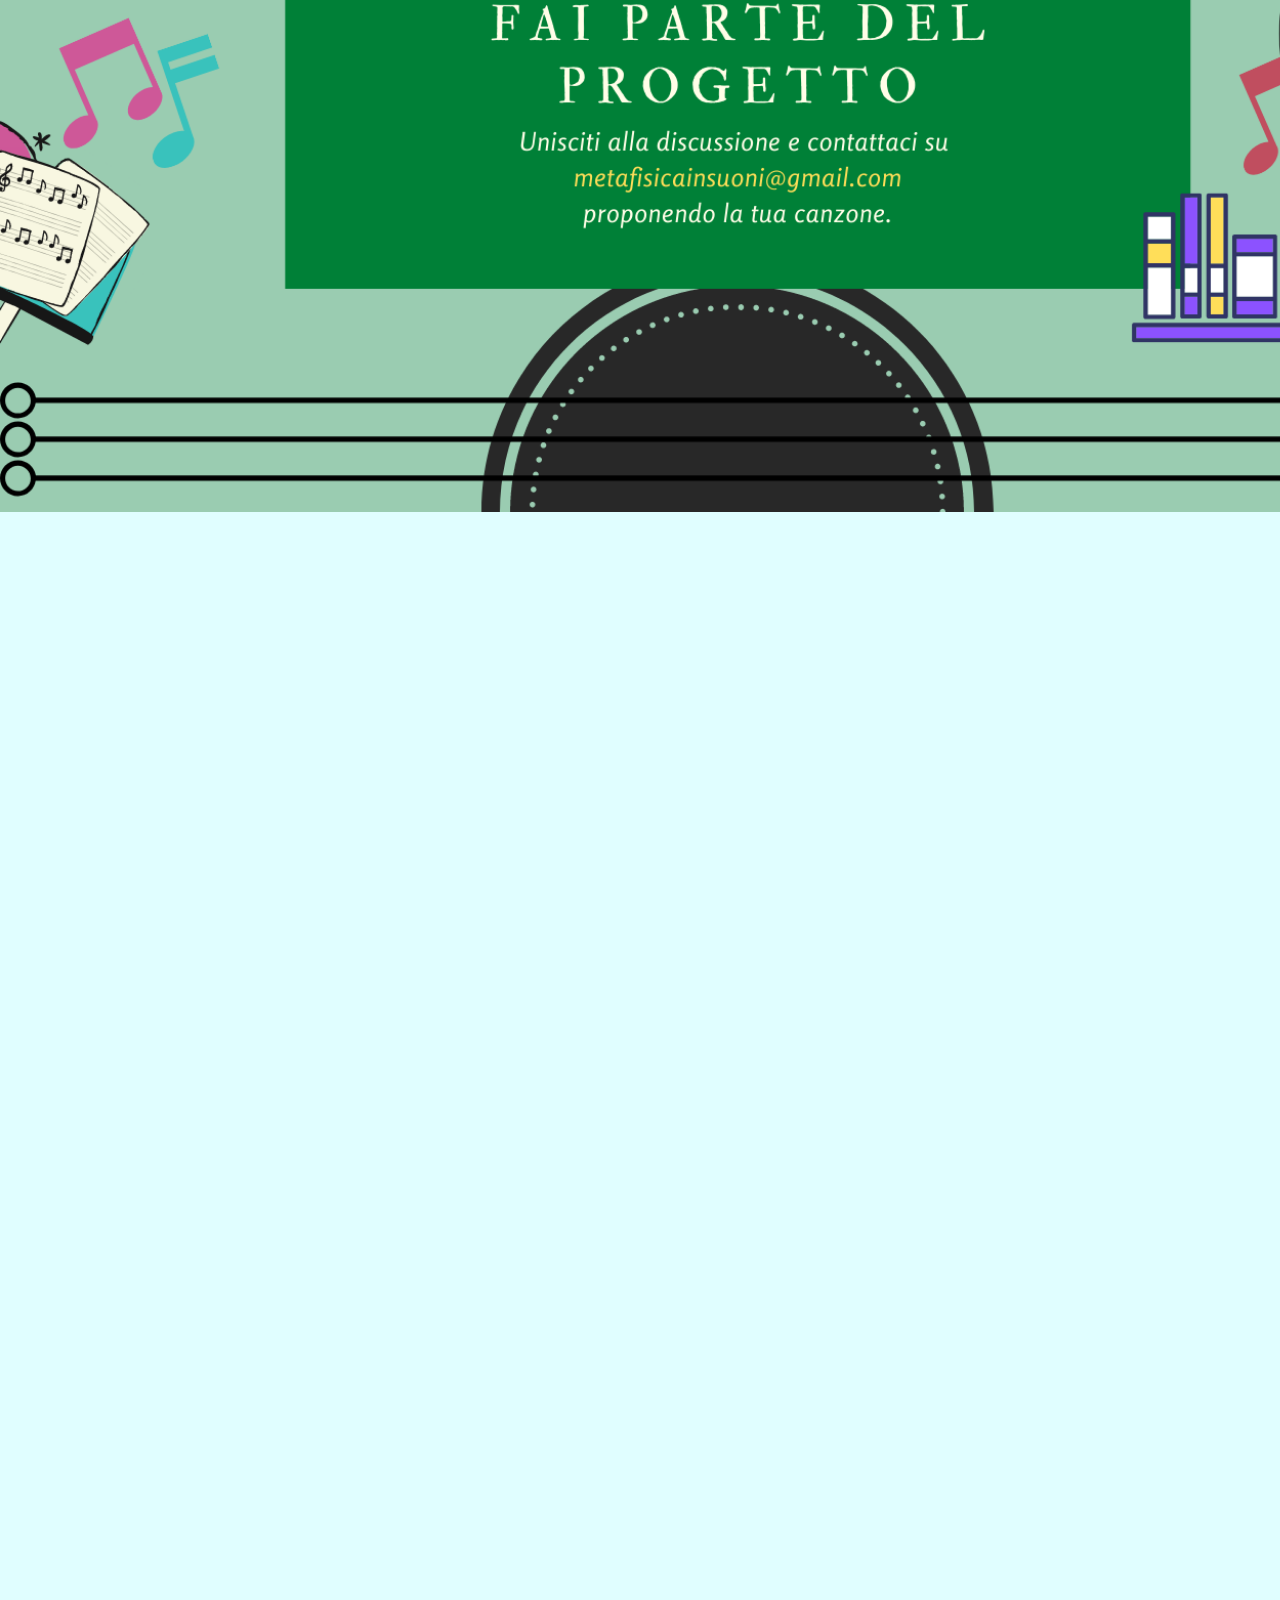
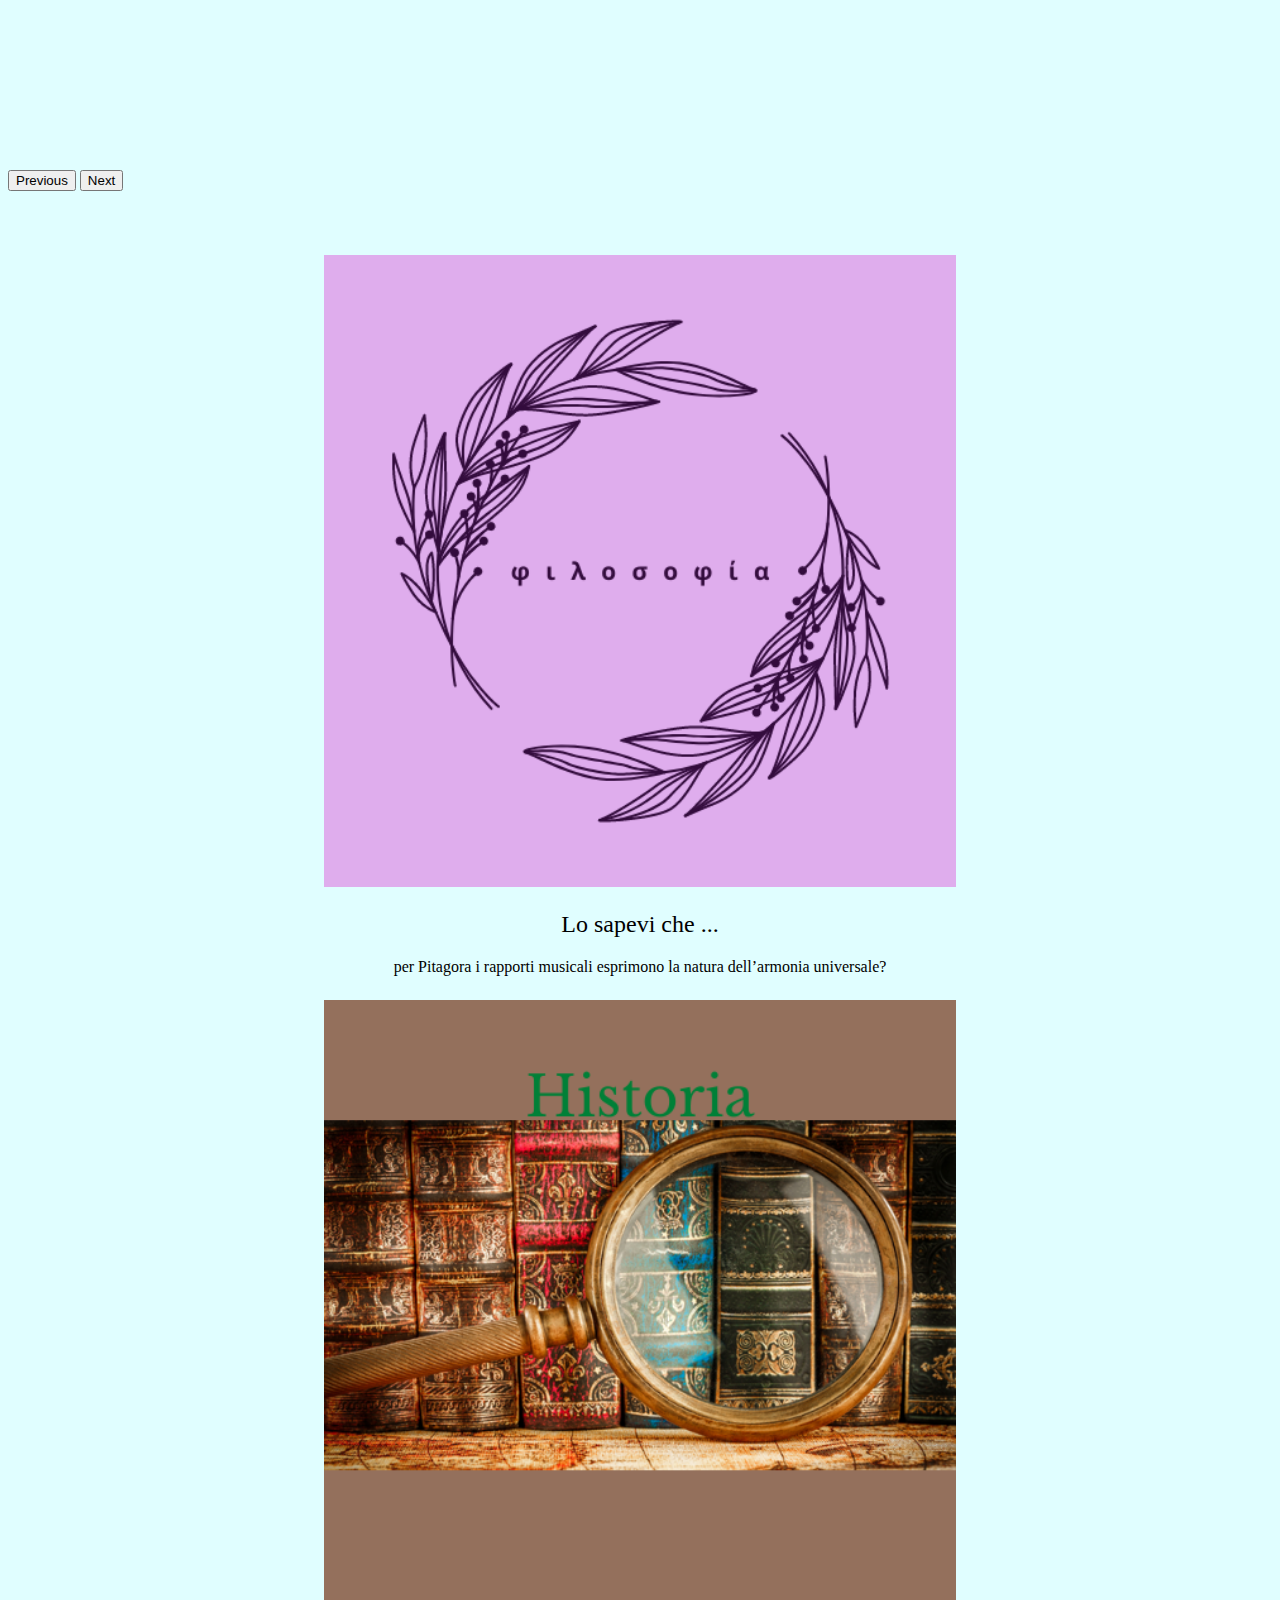
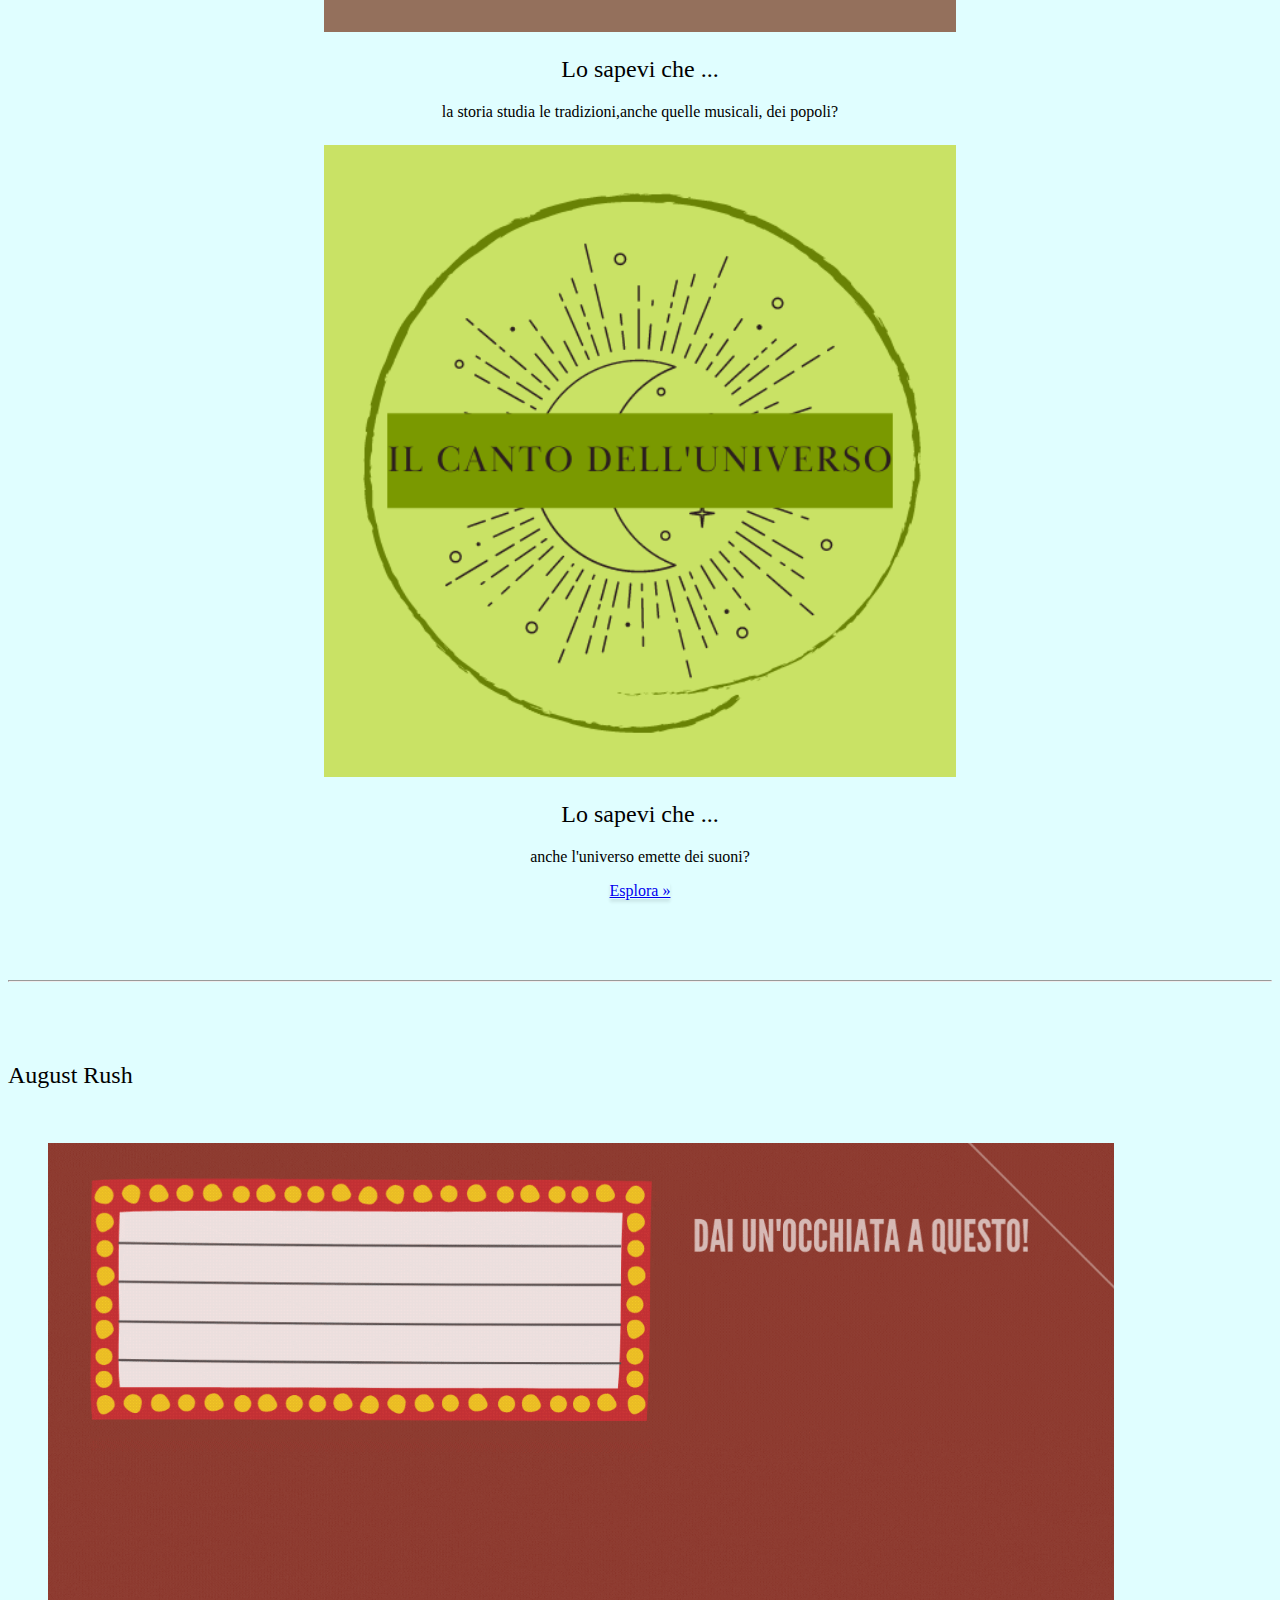
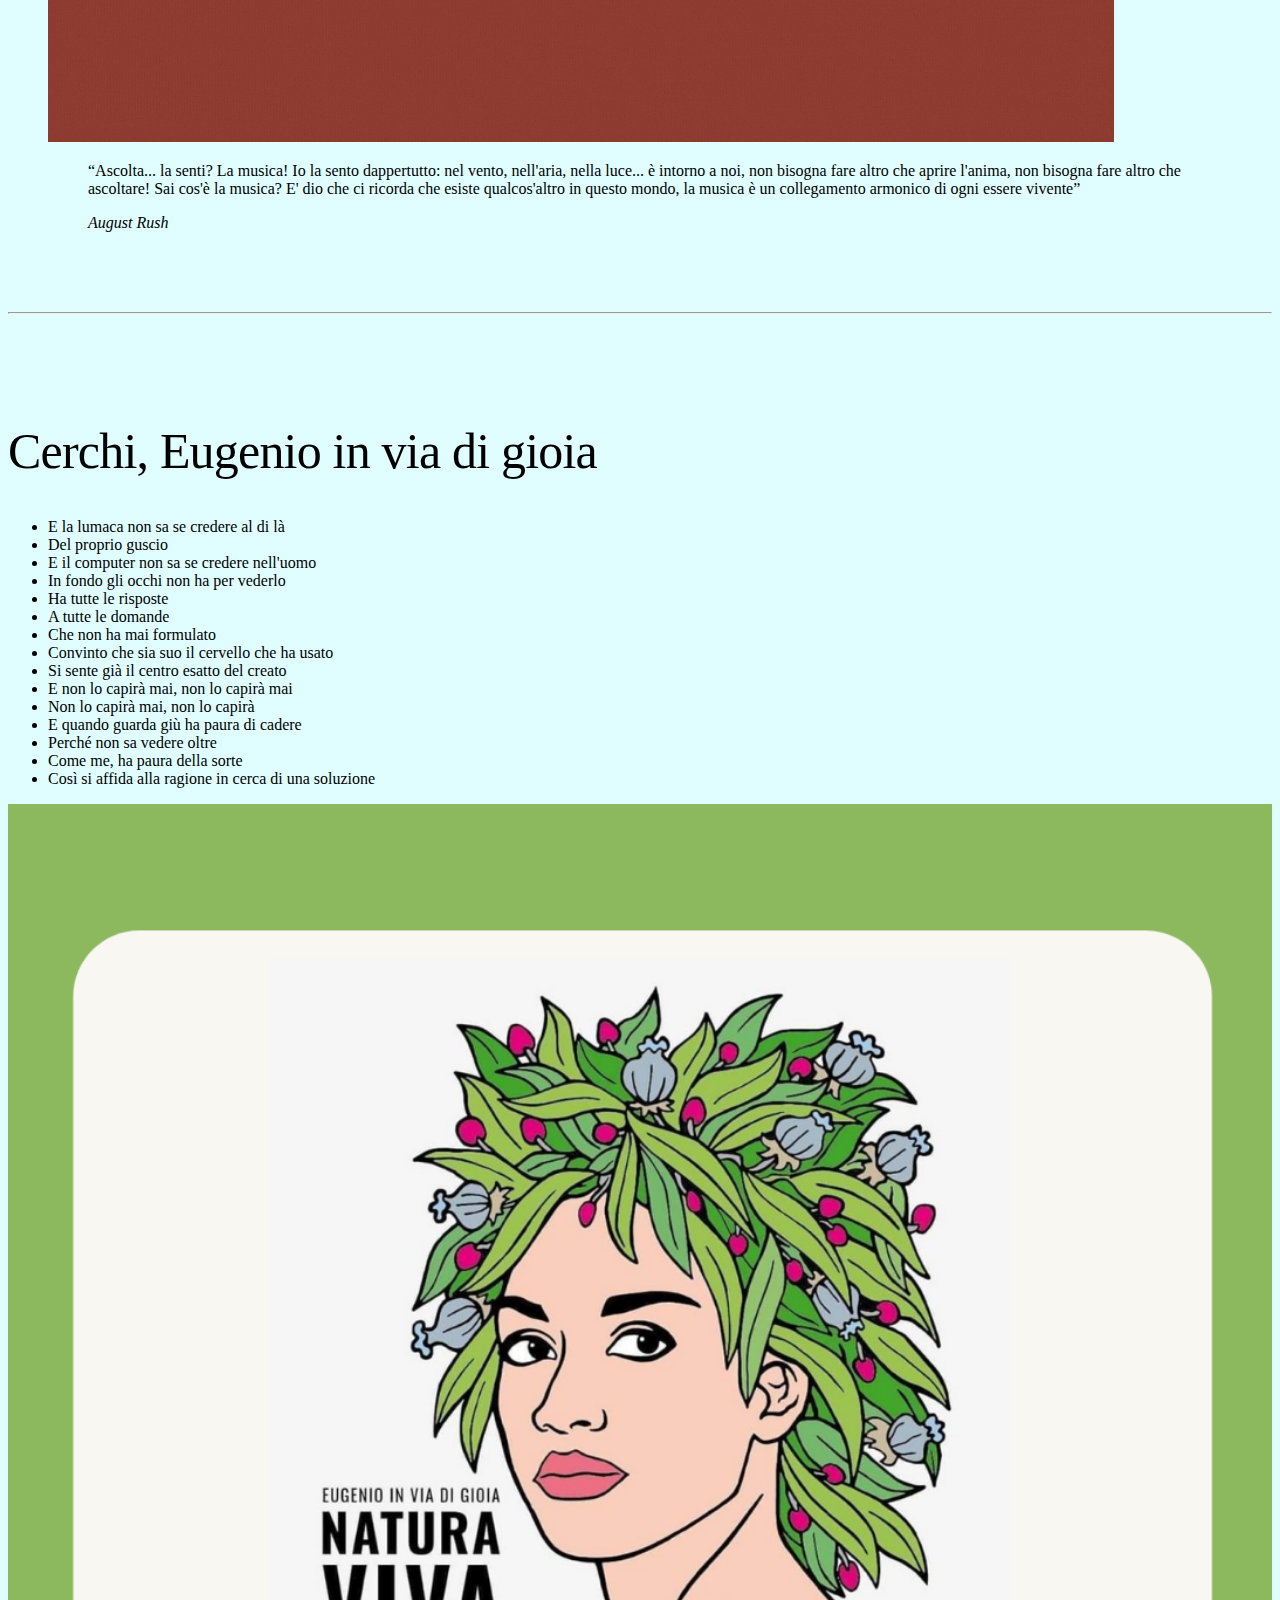
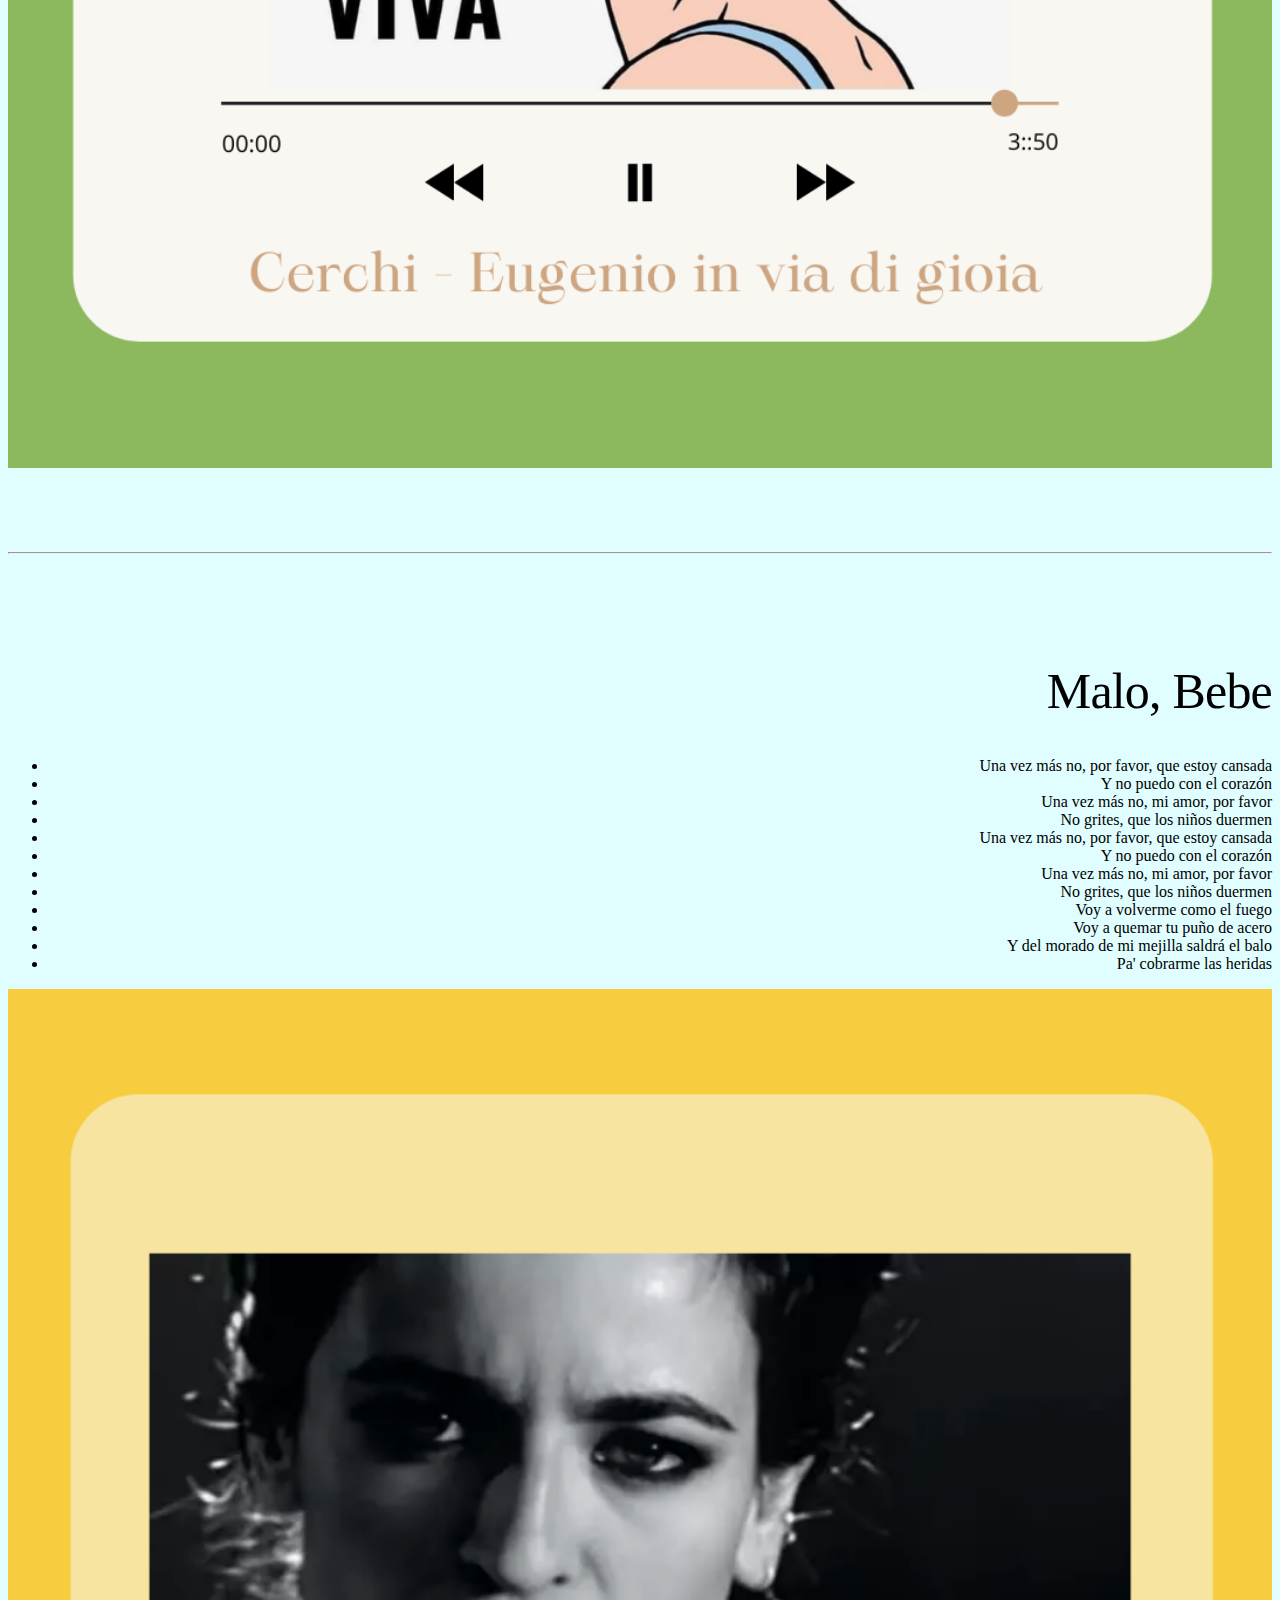
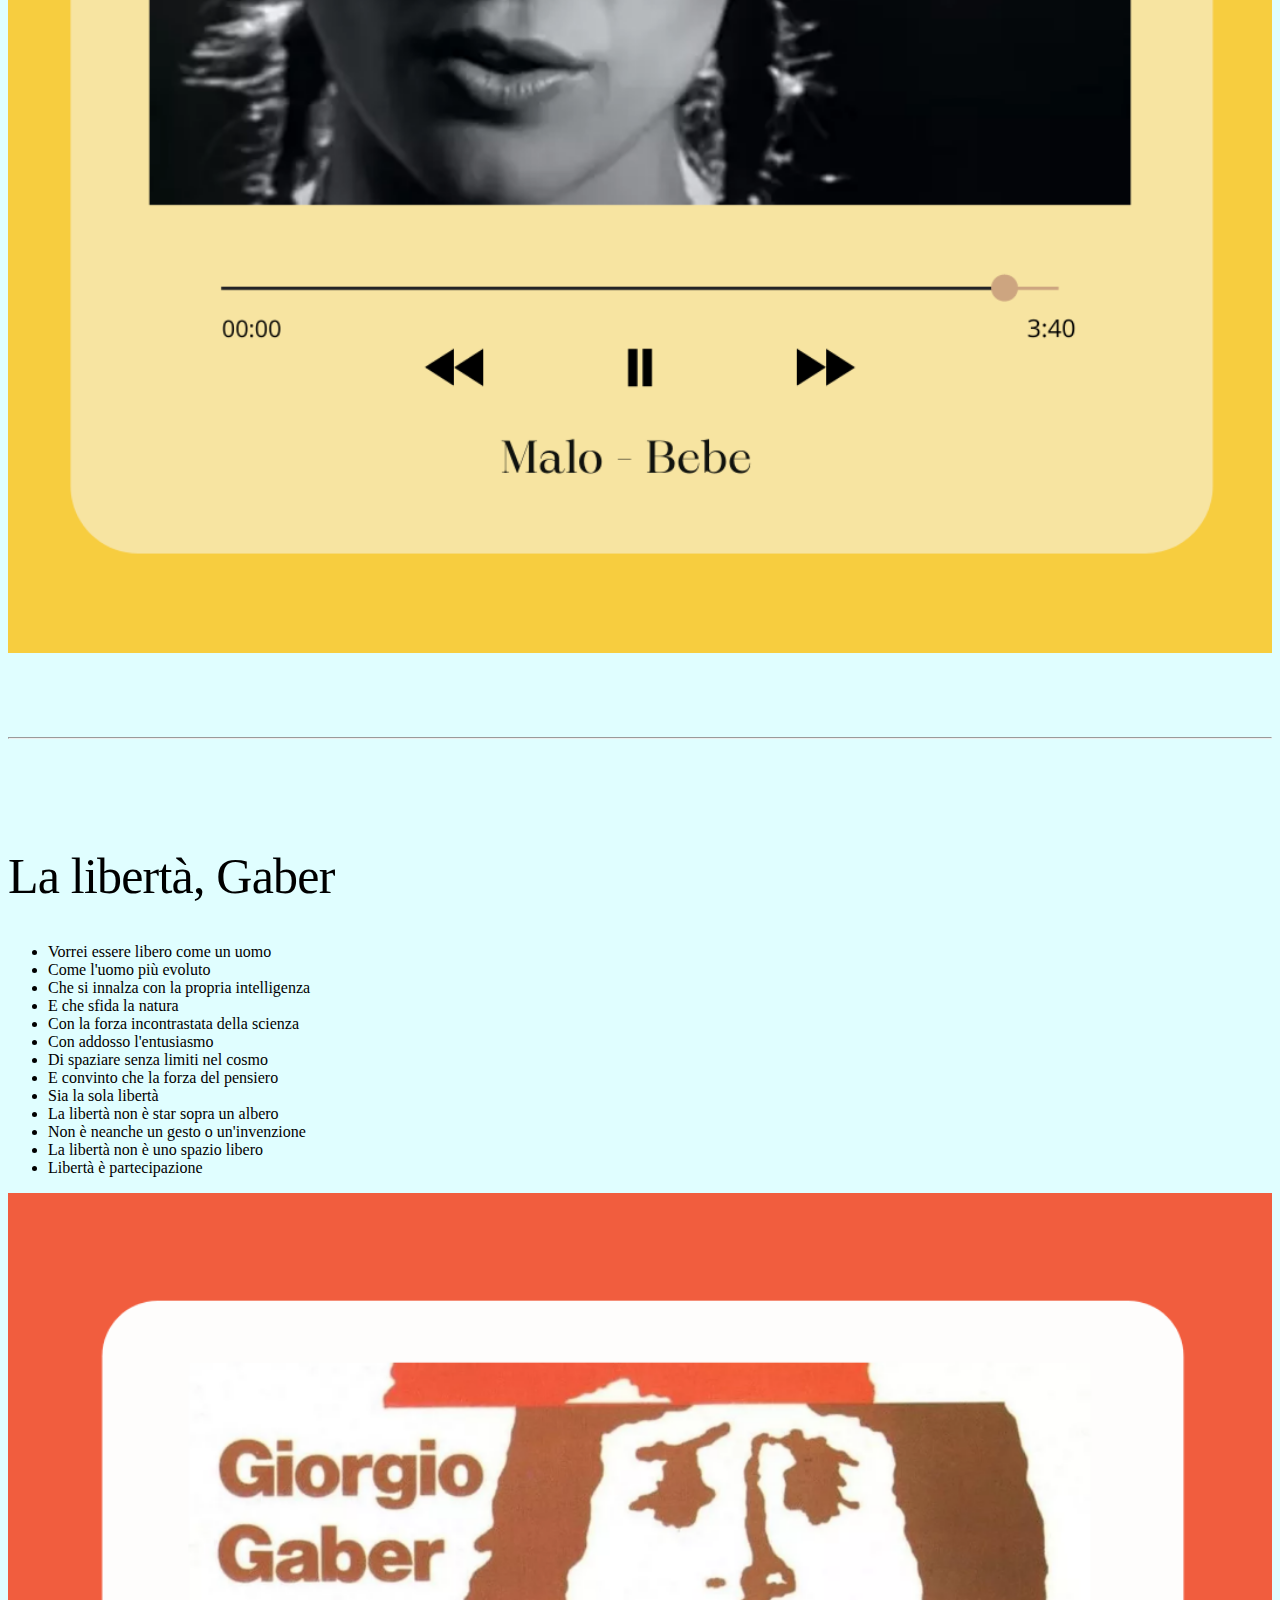
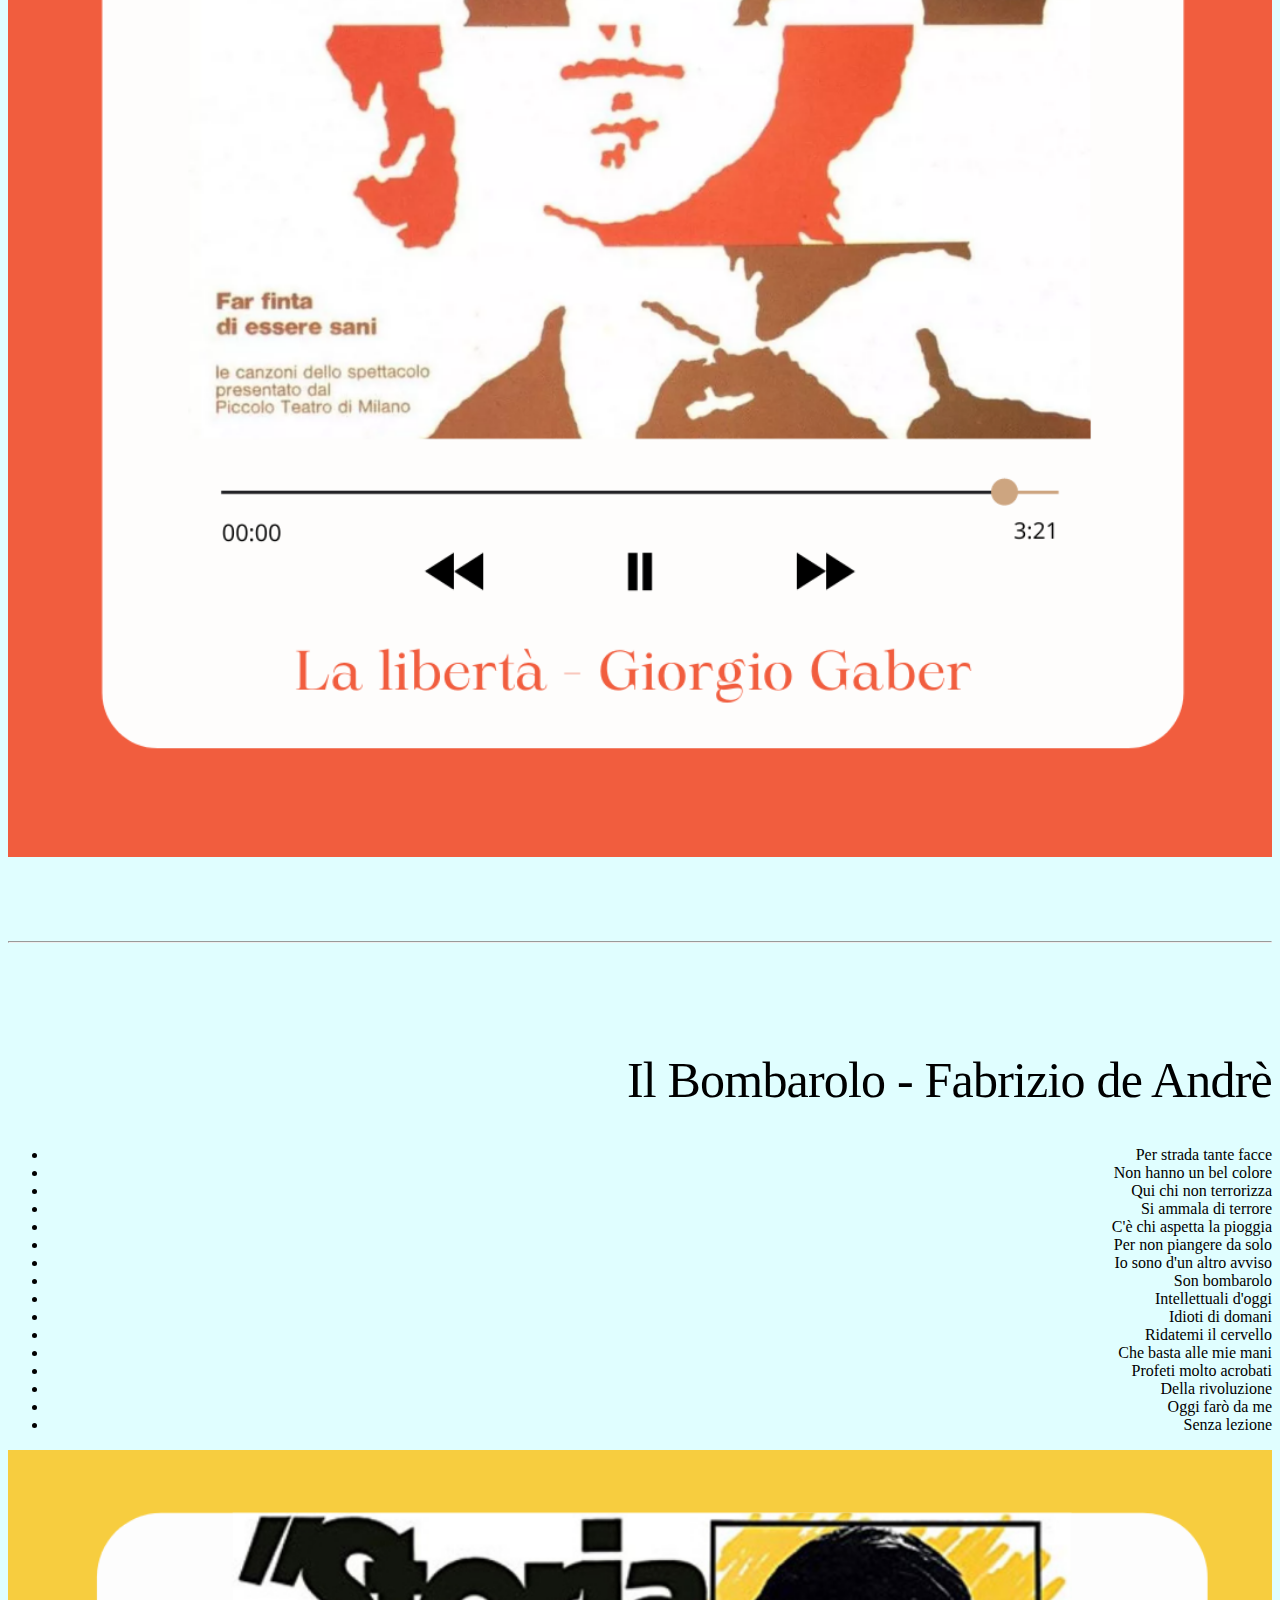
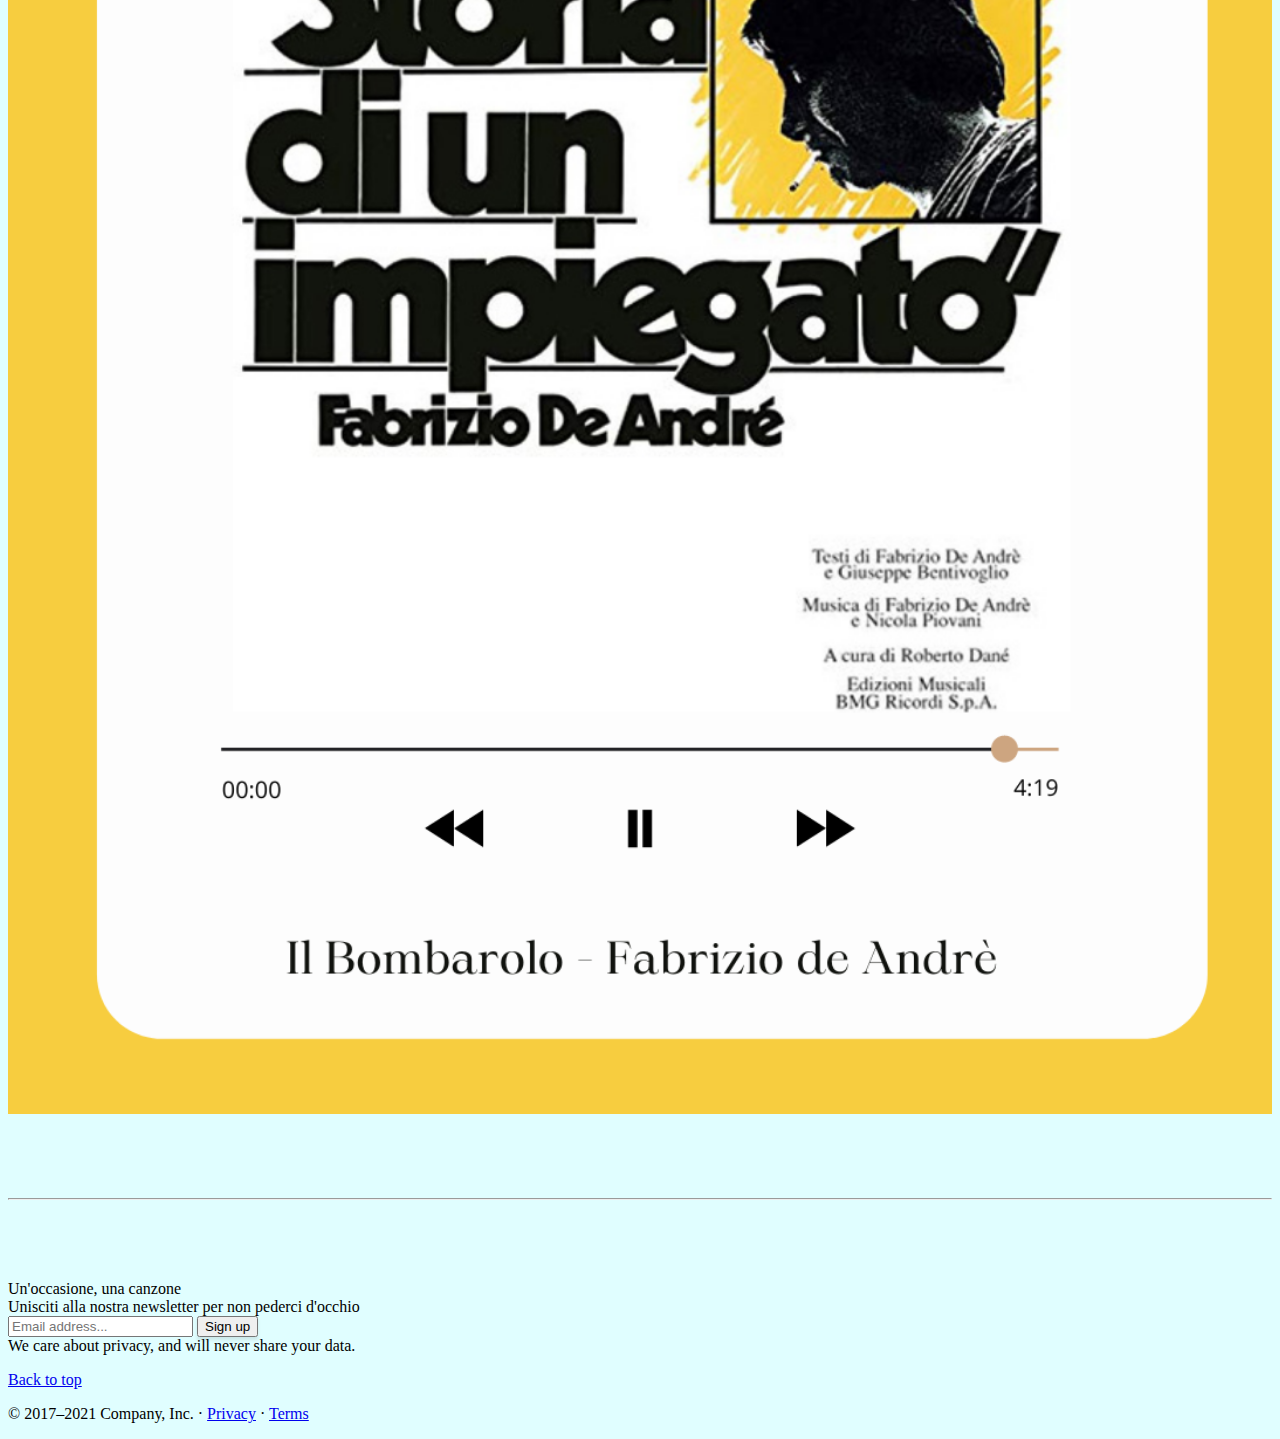
==== commit a8be994f: "Add files via upload" ====
--- a/index.html
+++ b/index.html
@@ -125,21 +125,21 @@
         
        
        
-      <middle><img src="imgs/2.png" class="img-fluid" width="50%" alt=""></middle>
+      <img src="imgs/2.png" class="img-fluid" width="50%" alt="">
 
         <h2>Lo sapevi che ...</h2>
         <p> per Pitagora i rapporti musicali esprimono la natura dell’armonia universale?</p>
       </div><!-- /.col-lg-4 -->
 
       <div class="col-lg-4">
-       <middle><img src="imgs/3.png" class="img-fluid" width="50%" height="50%" alt="storia"></middle>
+       <img src="imgs/3.png" class="img-fluid" width="50%" height="50%" alt="storia">
          
         <h2>Lo sapevi che ...</h2>
         <p>la storia studia le tradizioni,anche quelle musicali, dei popoli?</p>
       </div><!-- /.col-lg-4 -->
 
       <div class="col-lg-4">
-      <middle><img src="imgs/1.png" class="img-fluid" width="50%"  alt="filosofia"></middle>
+      <img src="imgs/1.png" class="img-fluid" width="50%"  alt="filosofia">
 
        <h2>Lo sapevi che ... </h2>
     <p>anche l'universo emette dei suoni?</p>
@@ -310,7 +310,7 @@
                     </aside>
 
                      </div>
-                     
+
                      <footer class="container"> <p class="float-end"><a href="index.html">Back to top</a></p>
     <p>&copy; 2017–2021 Company, Inc. &middot; <a href="#">Privacy</a> &middot; <a href="#">Terms</a></p>
   </footer>
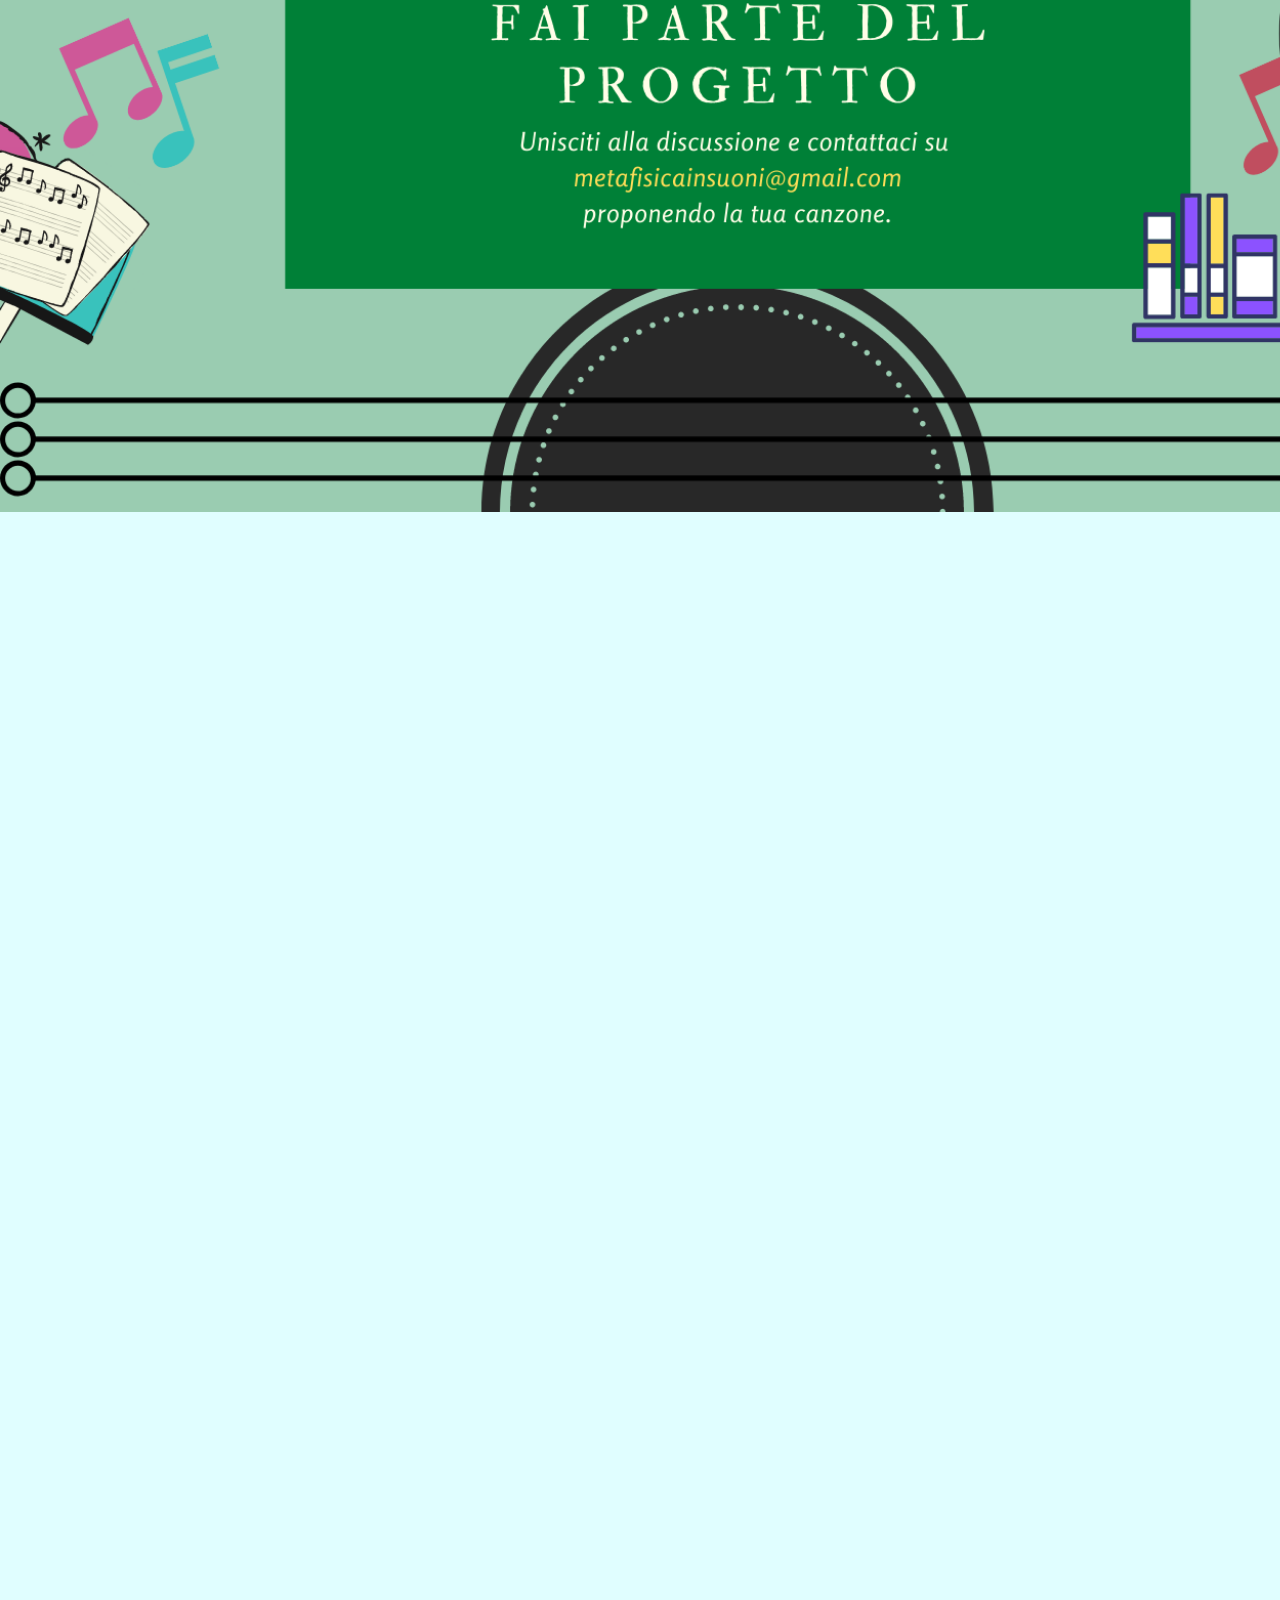
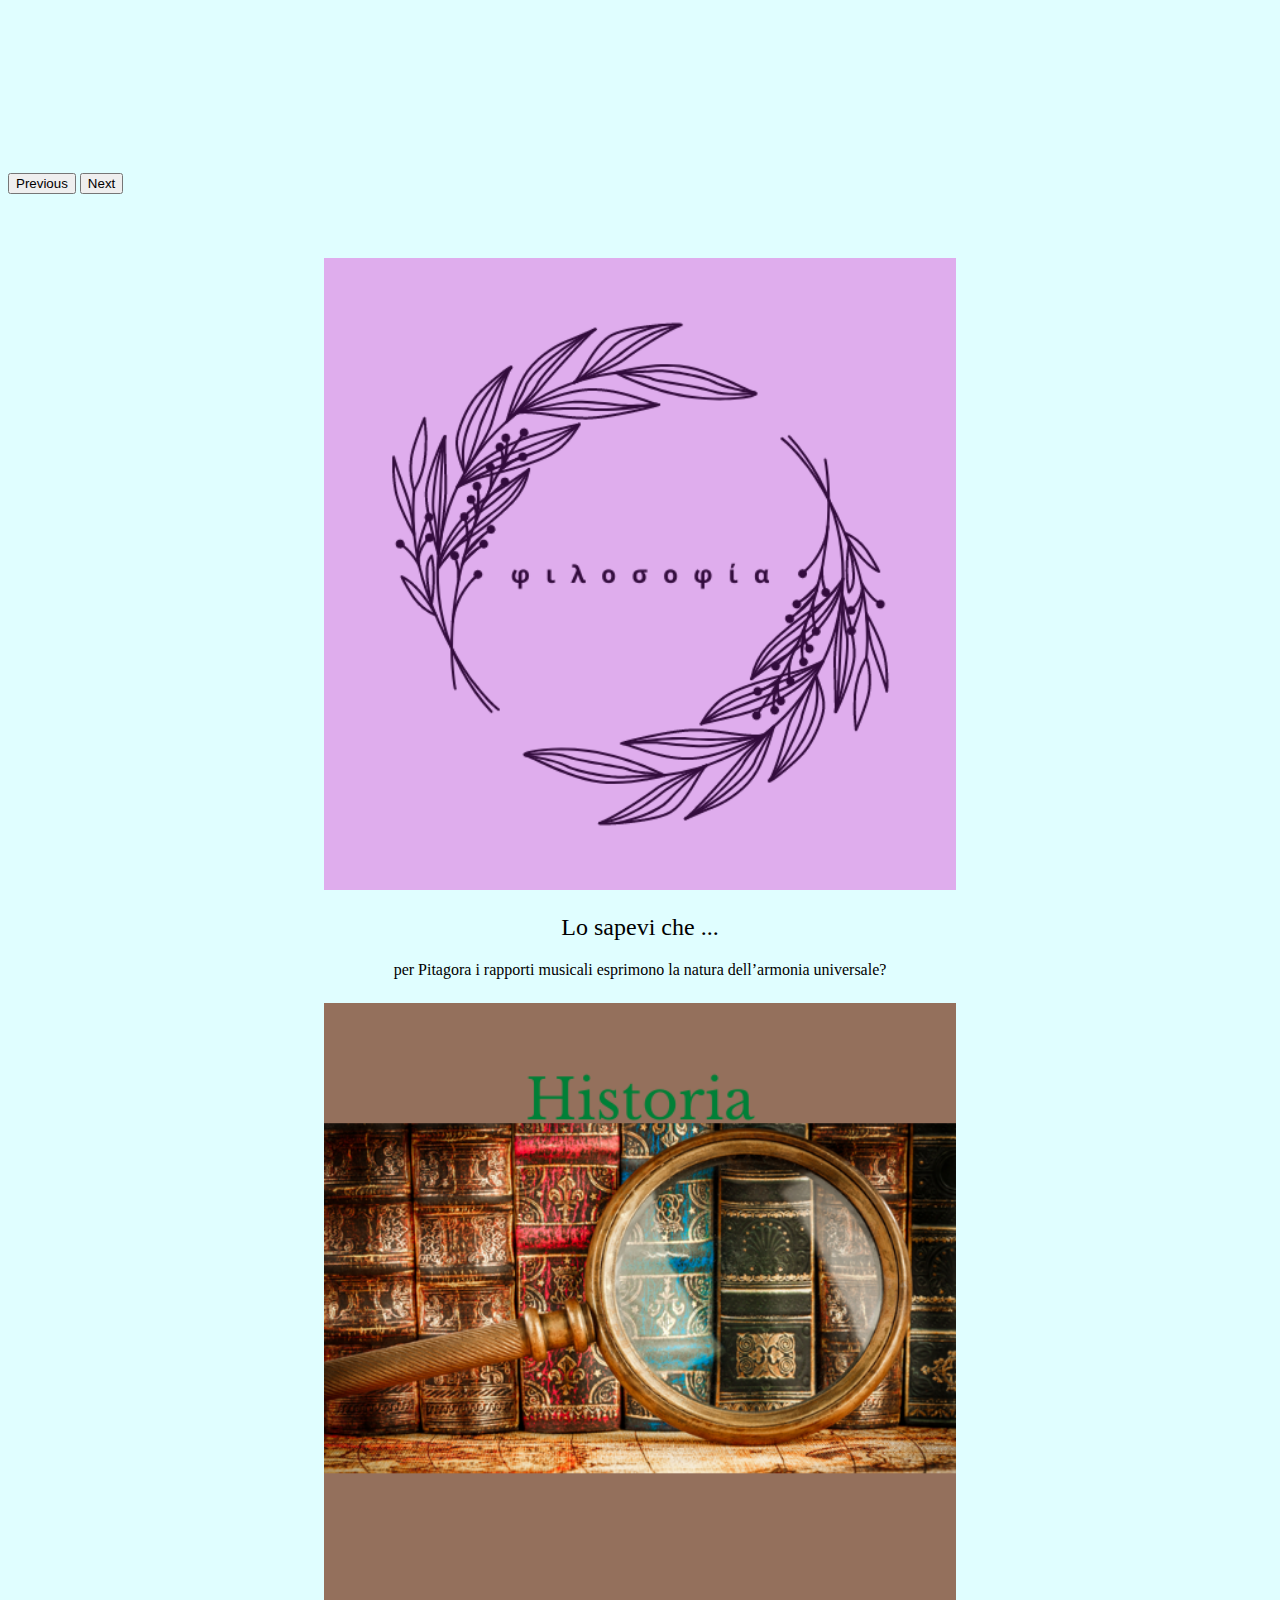
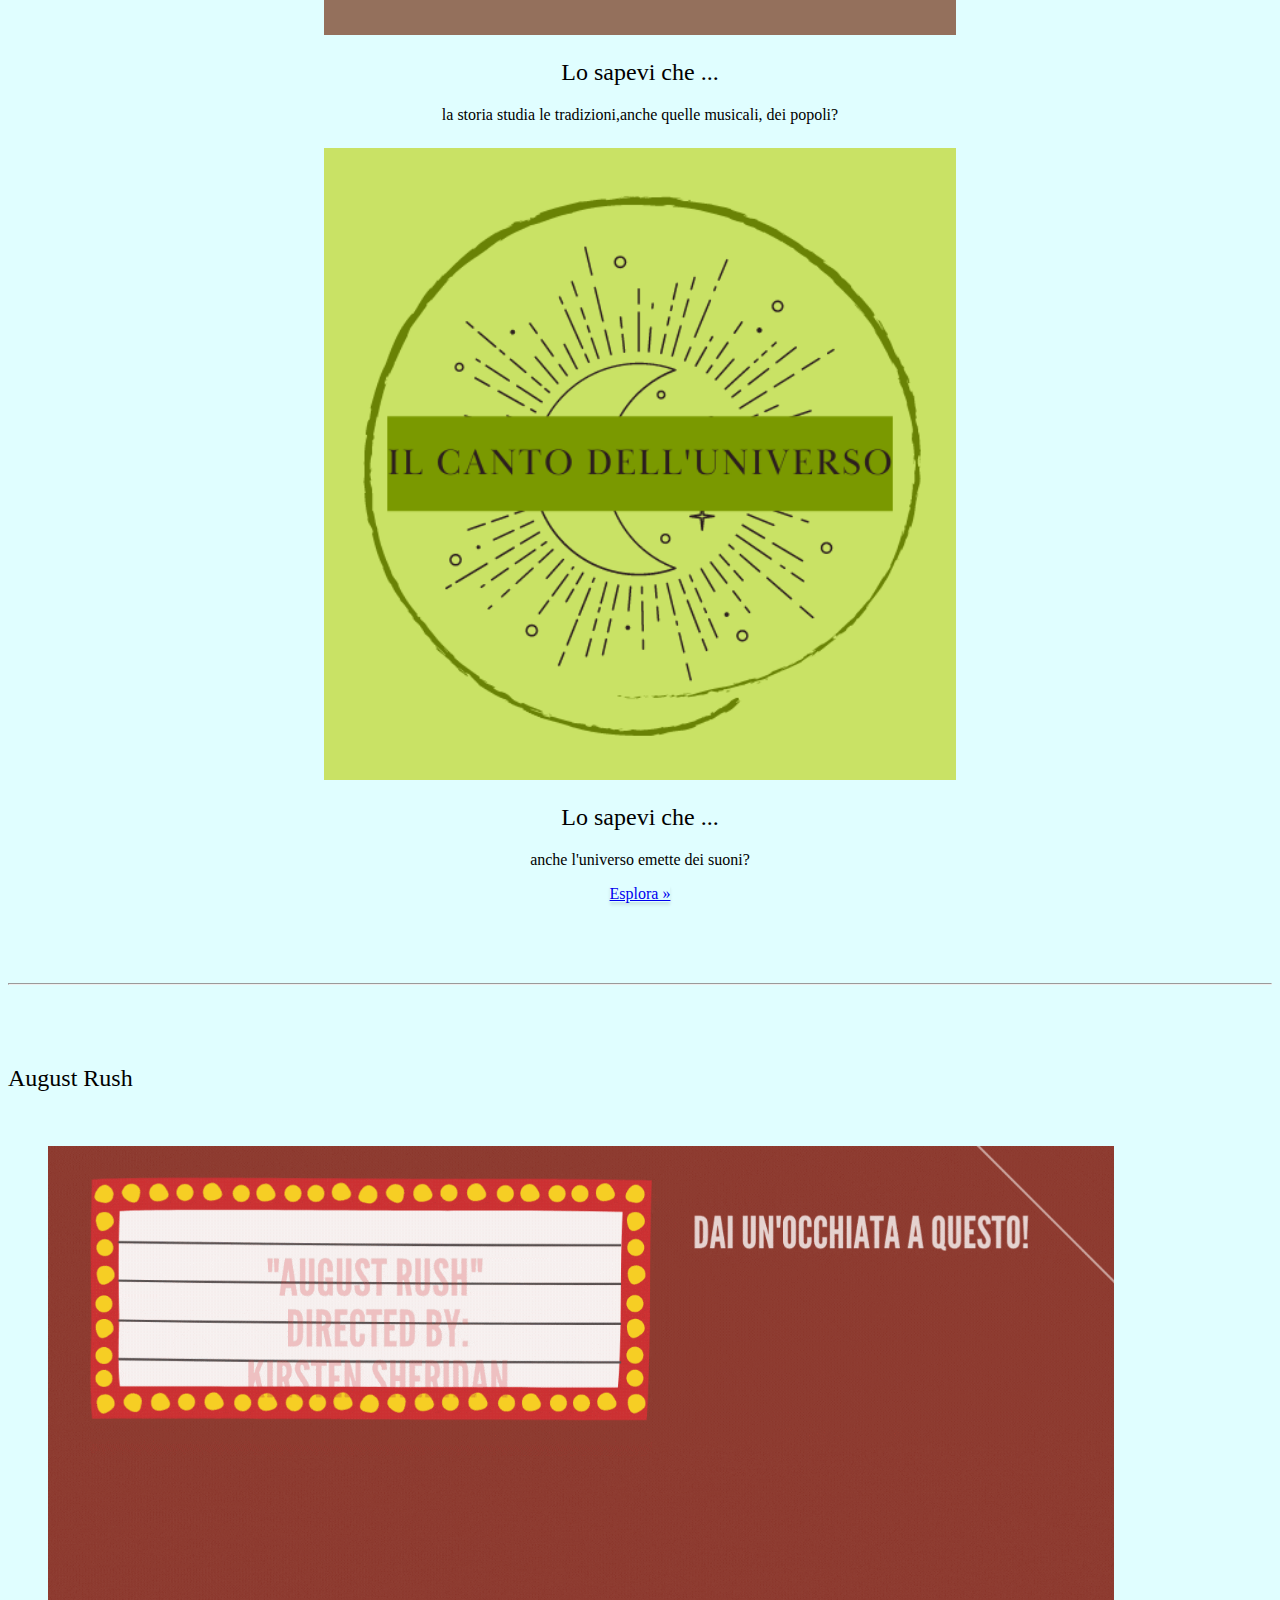
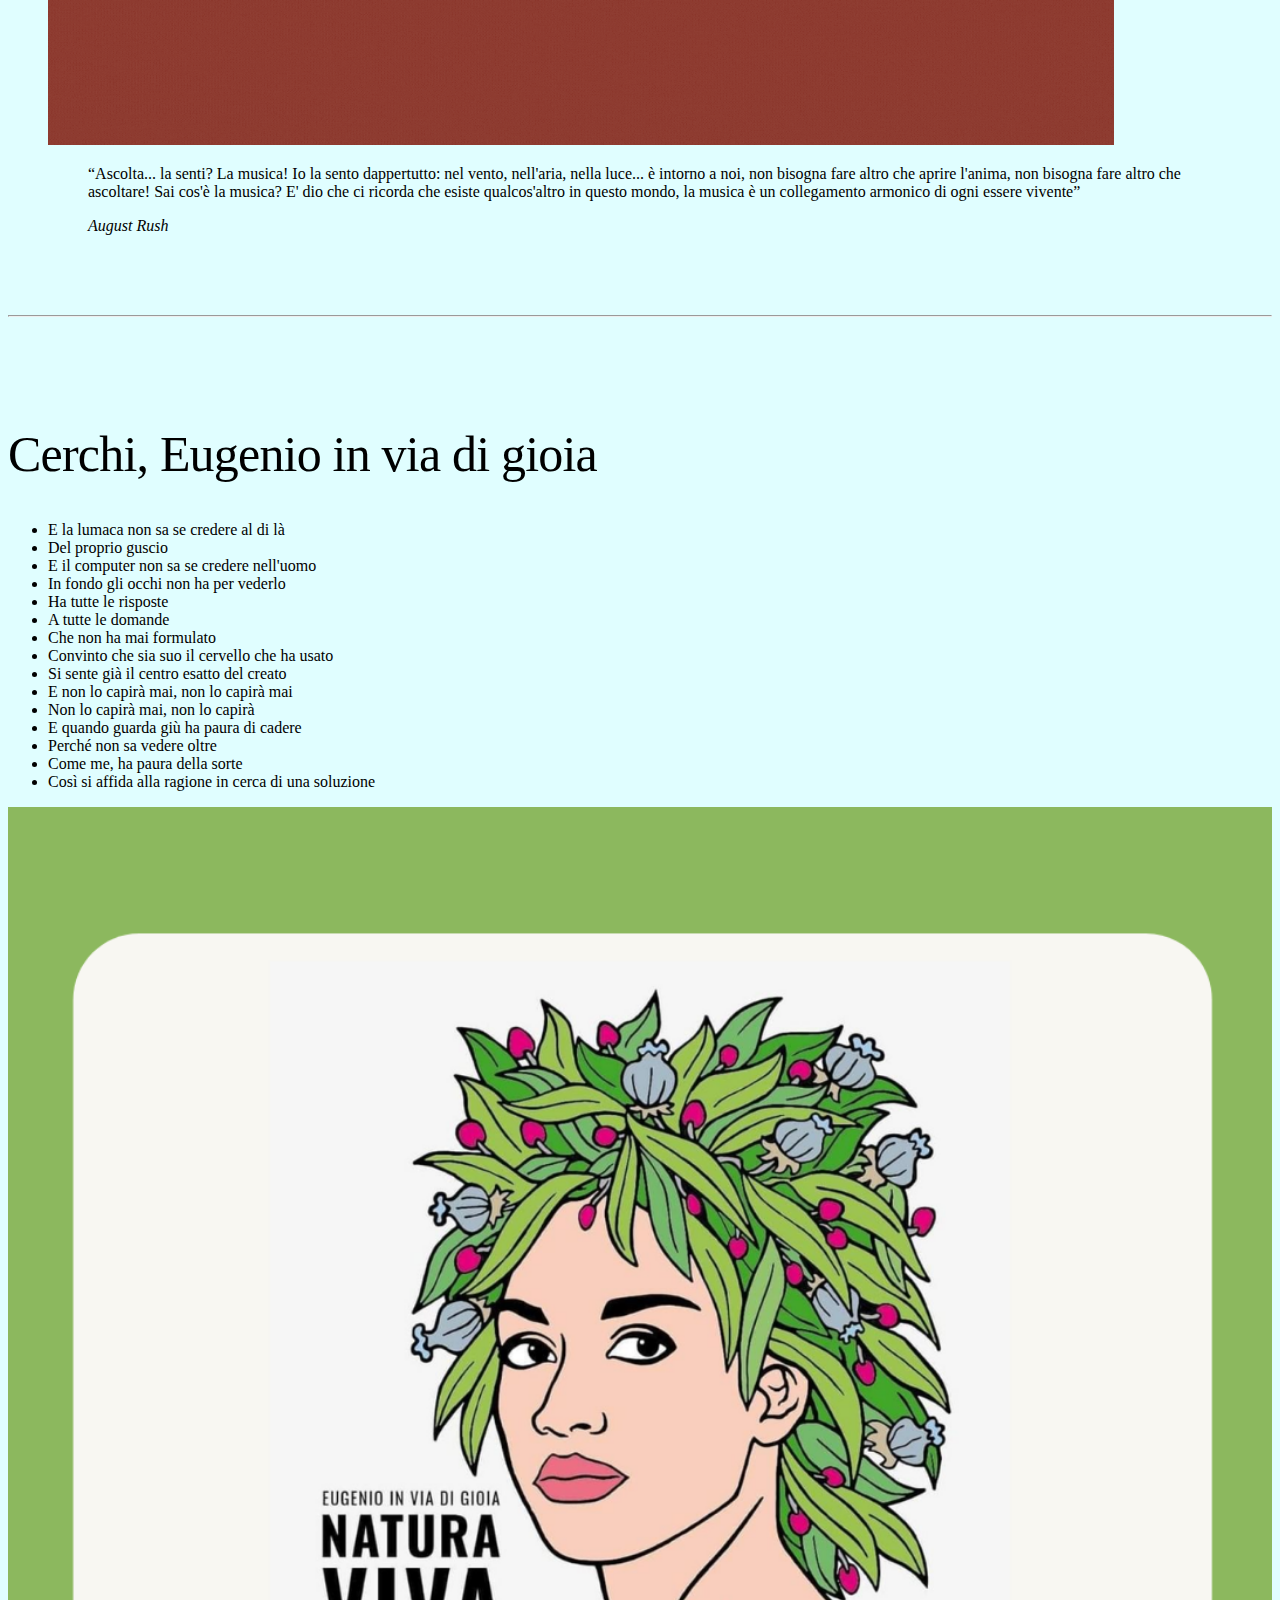
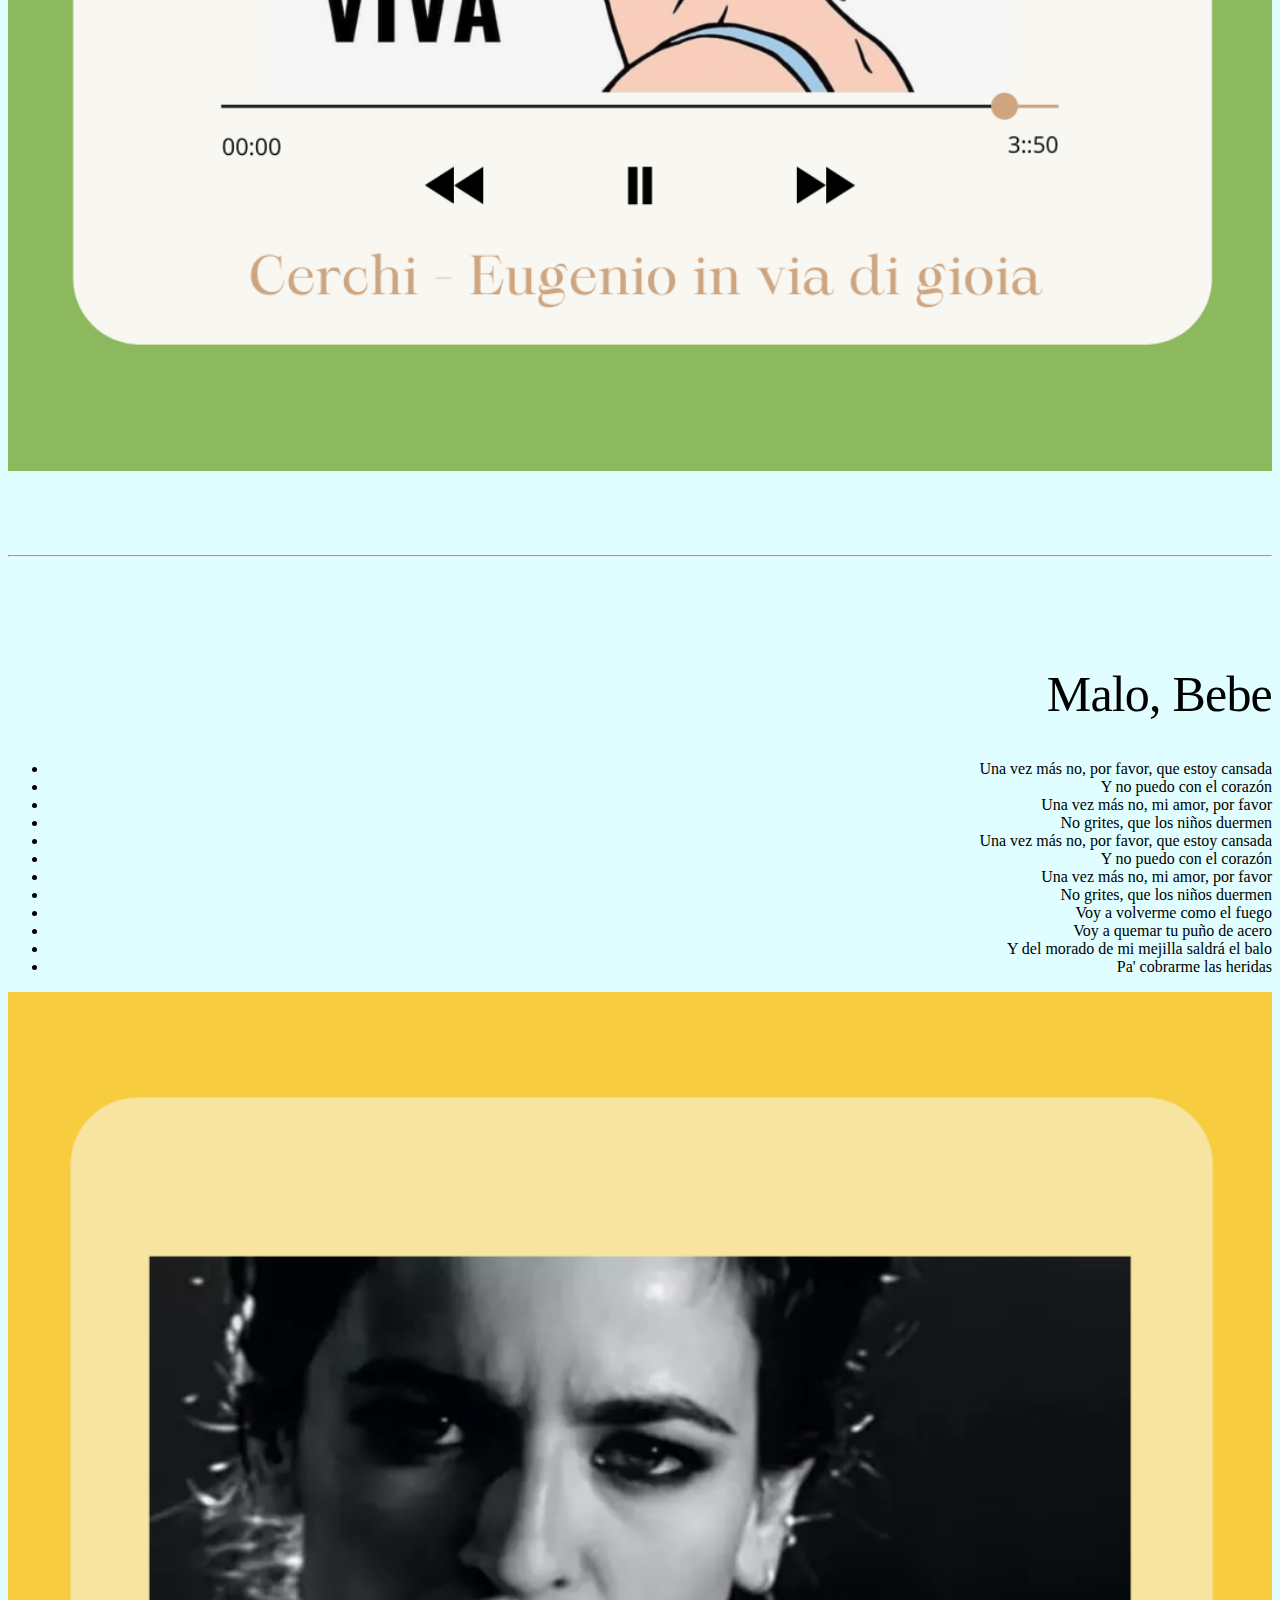
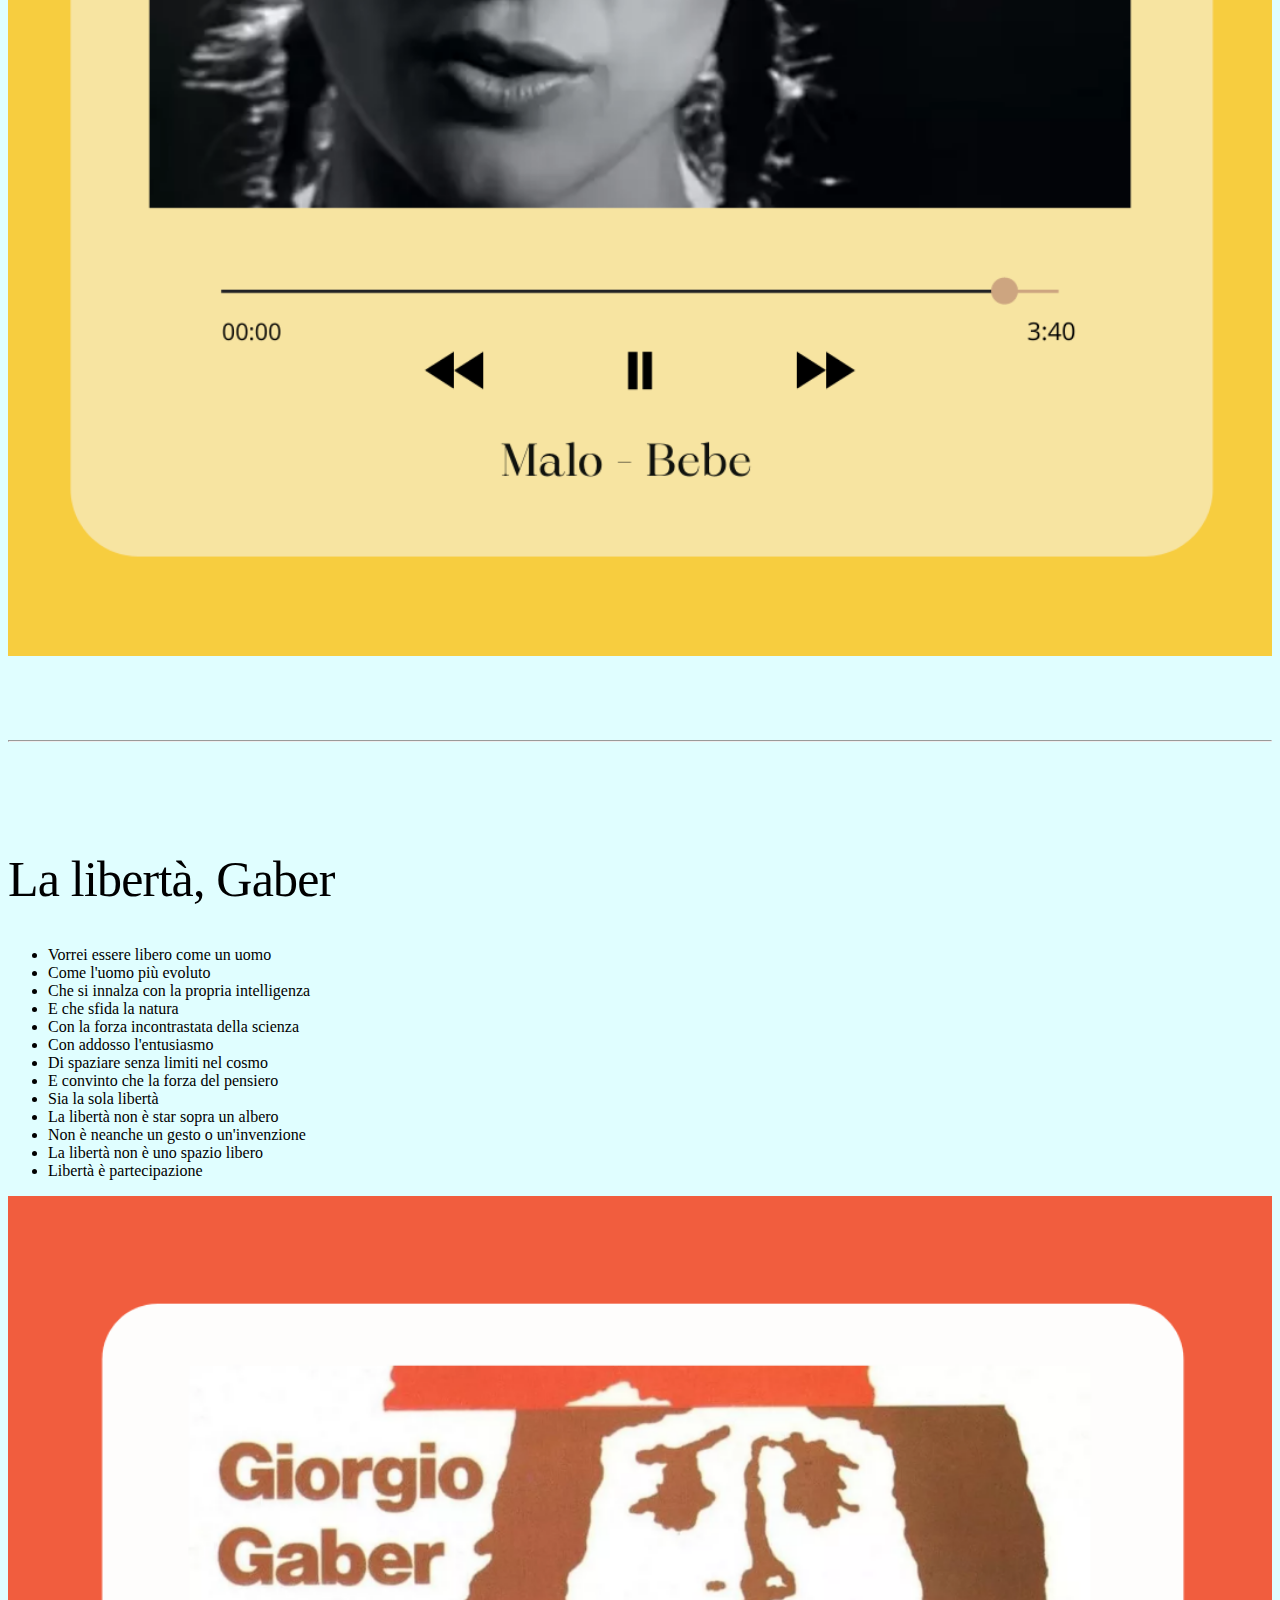
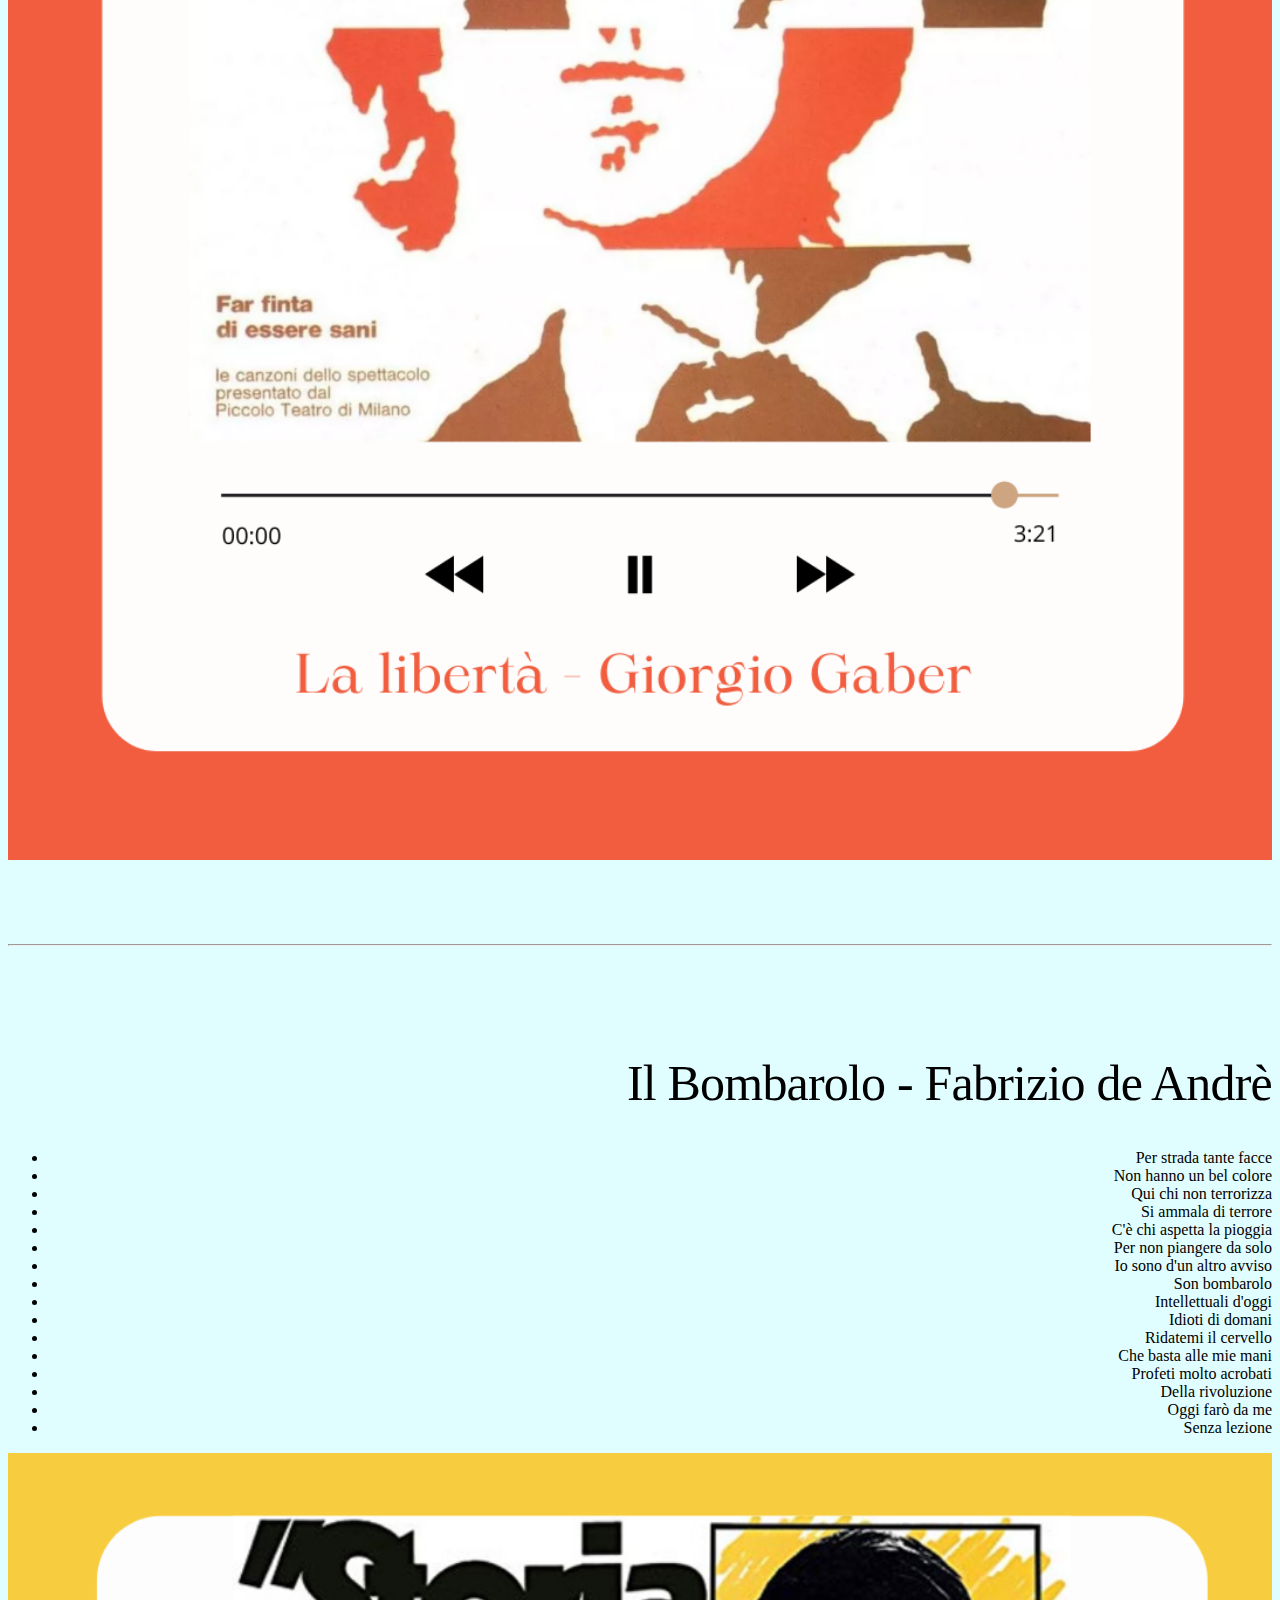
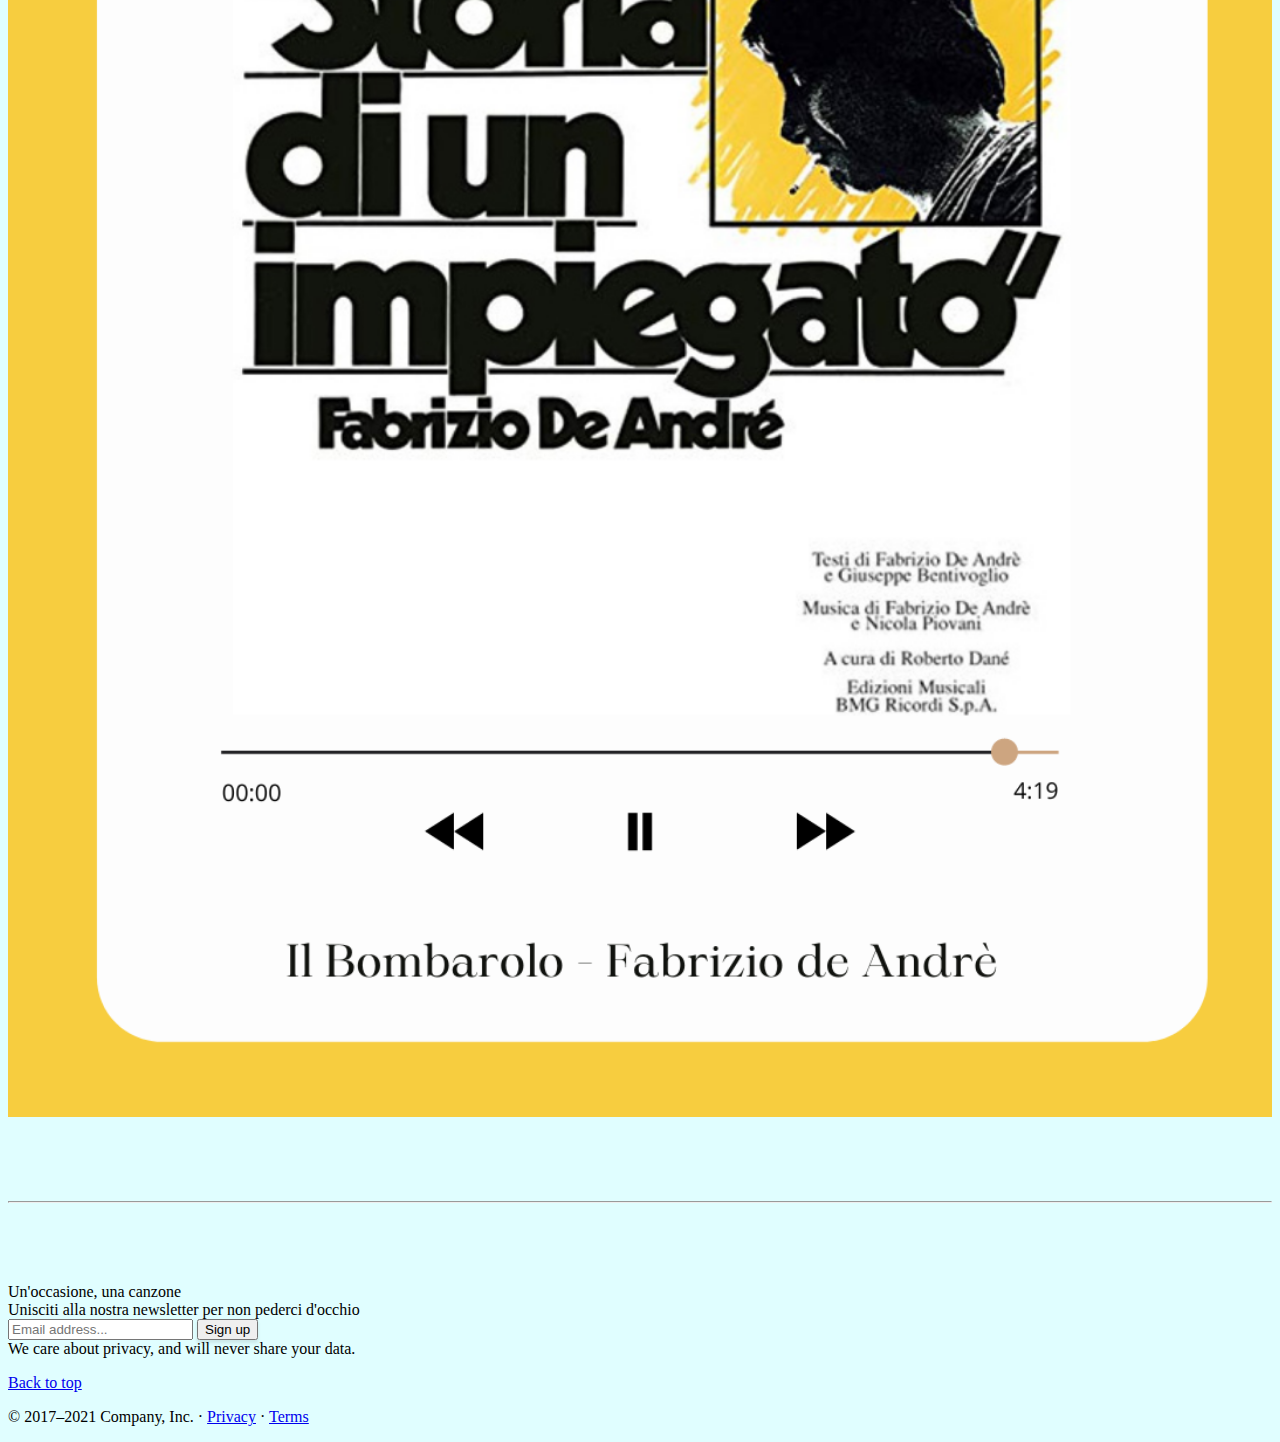
==== commit cea30140: "Add files via upload" ====
--- a/index.html
+++ b/index.html
@@ -43,7 +43,9 @@
    <nav class="navbar navbar-expand-lg navbar-blue py-lg-4" id="mainNav">
             <div class="container">
                 <a class="navbar-brand text-uppercase fw-bold d-lg-none" href="index.html">Start Bootstrap</a>
-               <button class="navbar-toggler" type="button" data-bs-toggle="collapse" data-bs-target="#navbarSupportedContent" aria-controls="navbarSupportedContent" aria-expanded="false" aria-label="Toggle navigation"><span class="navbar-toggler-icon"></span></button>
+               <button class="navbar-toggler" type="button" data-bs-toggle="collapse" data-bs-target="#navbarSupportedContent" aria-controls="navbarSupportedContent" aria-expanded="false" aria-label="Toggle navigation">Menù<span class="navbar-toggler-icon"></span></button>
+
+
 
           <div class="logo container"> <a href="index.html" class="logo"><img class="ombra" src="imgs/metafisica2.png" width="13%" alt="logohome">
           </a>
